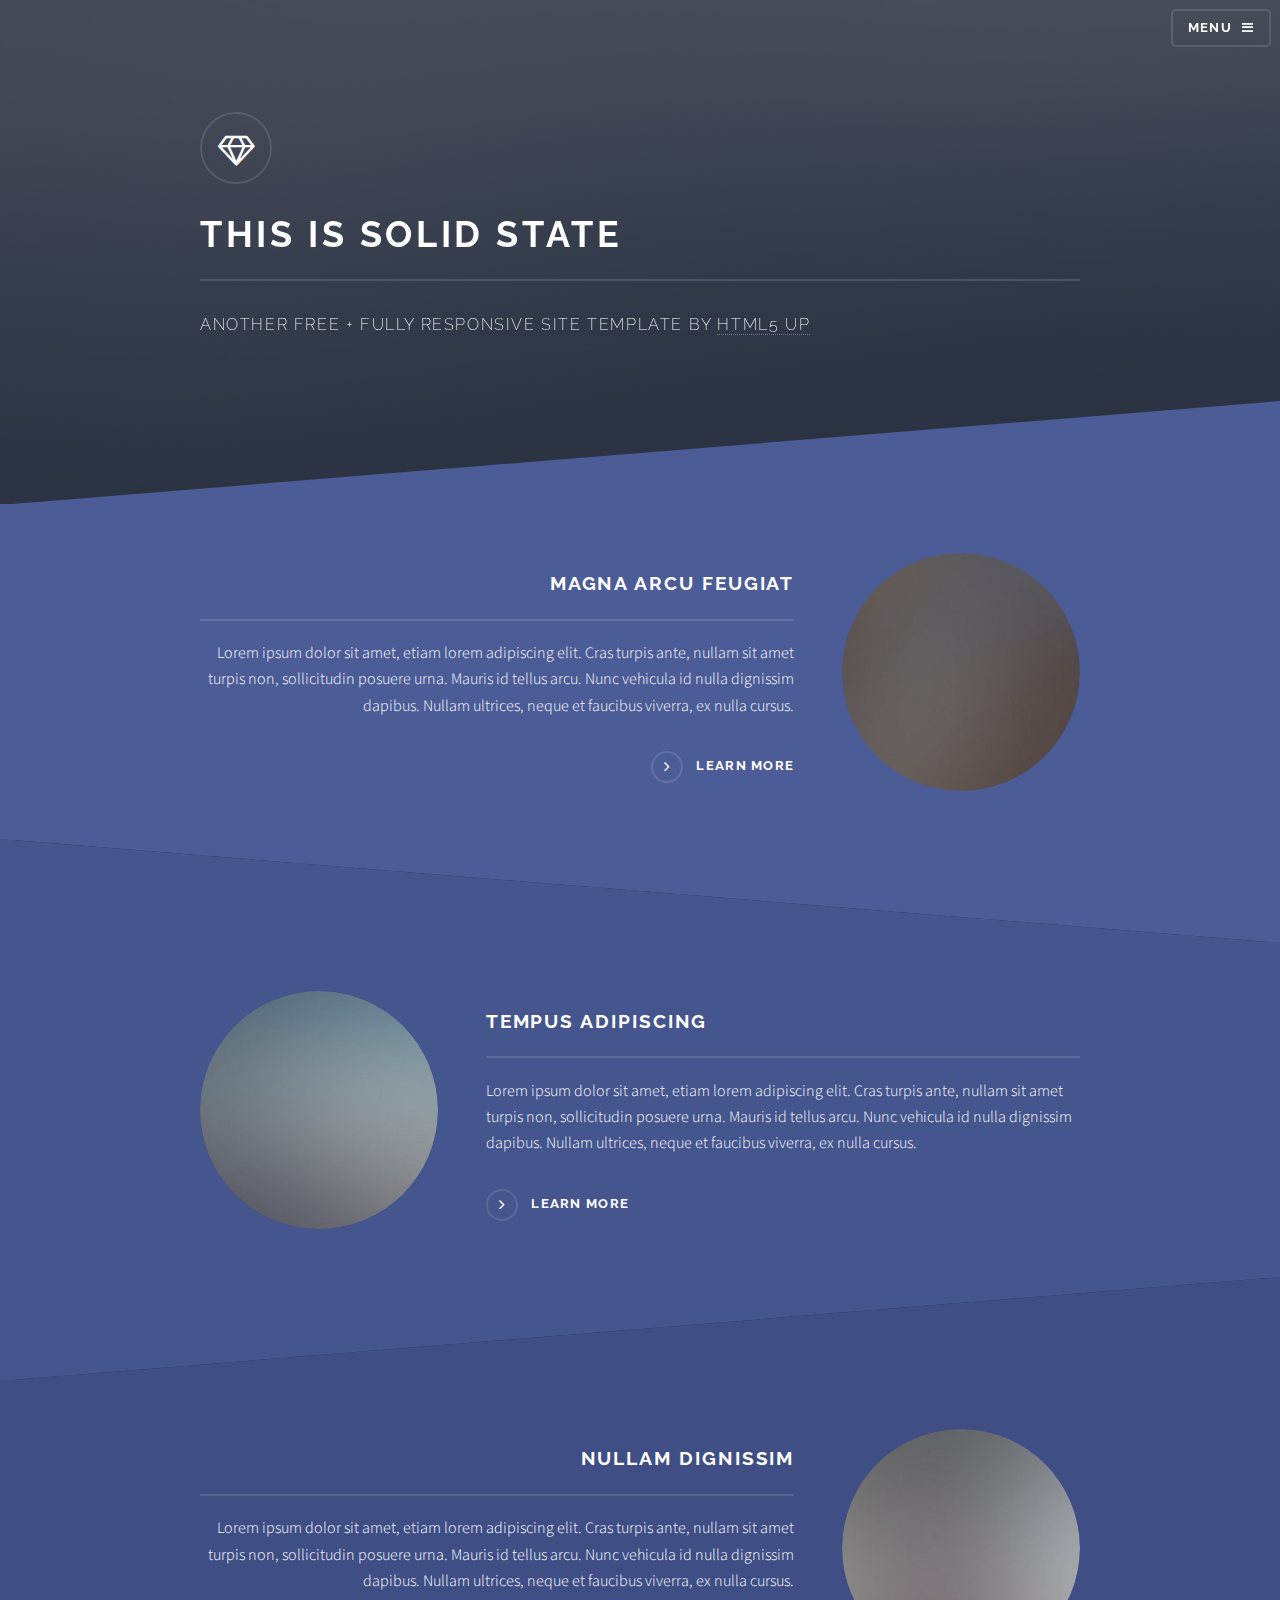
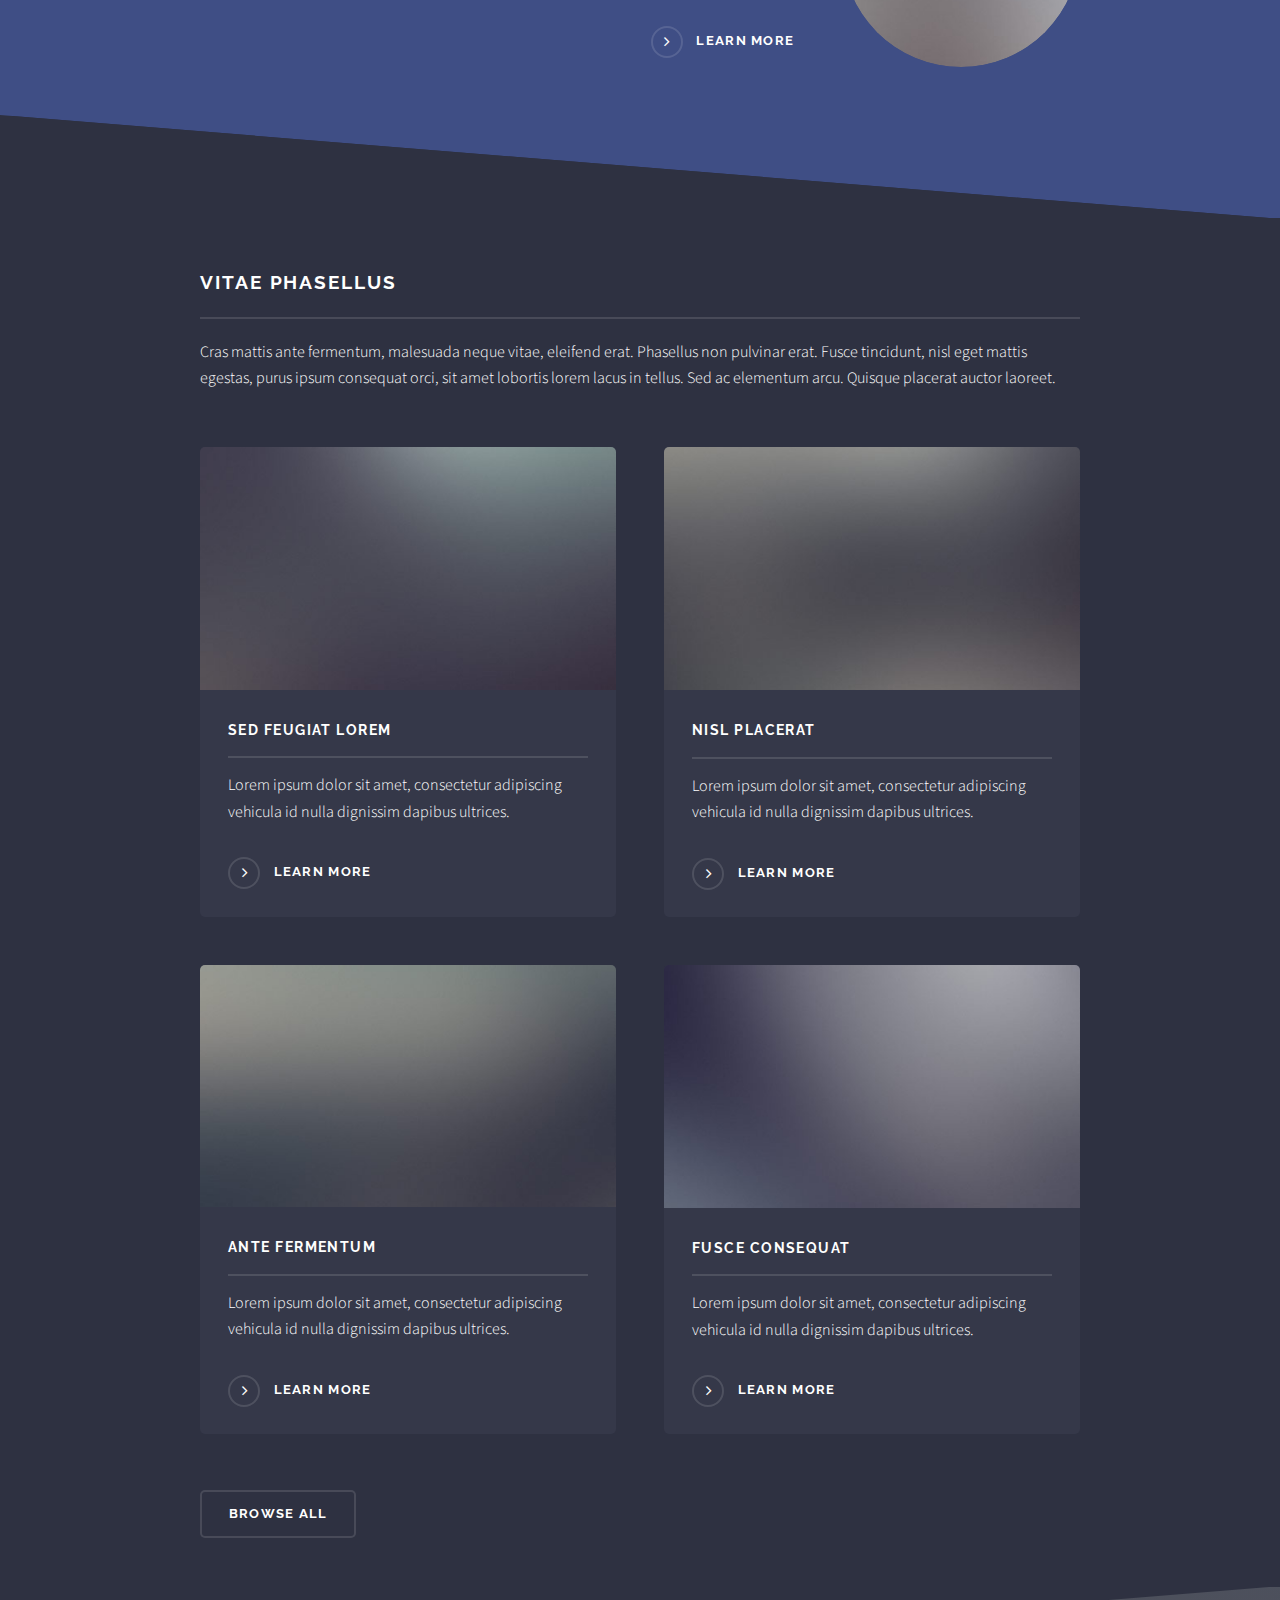
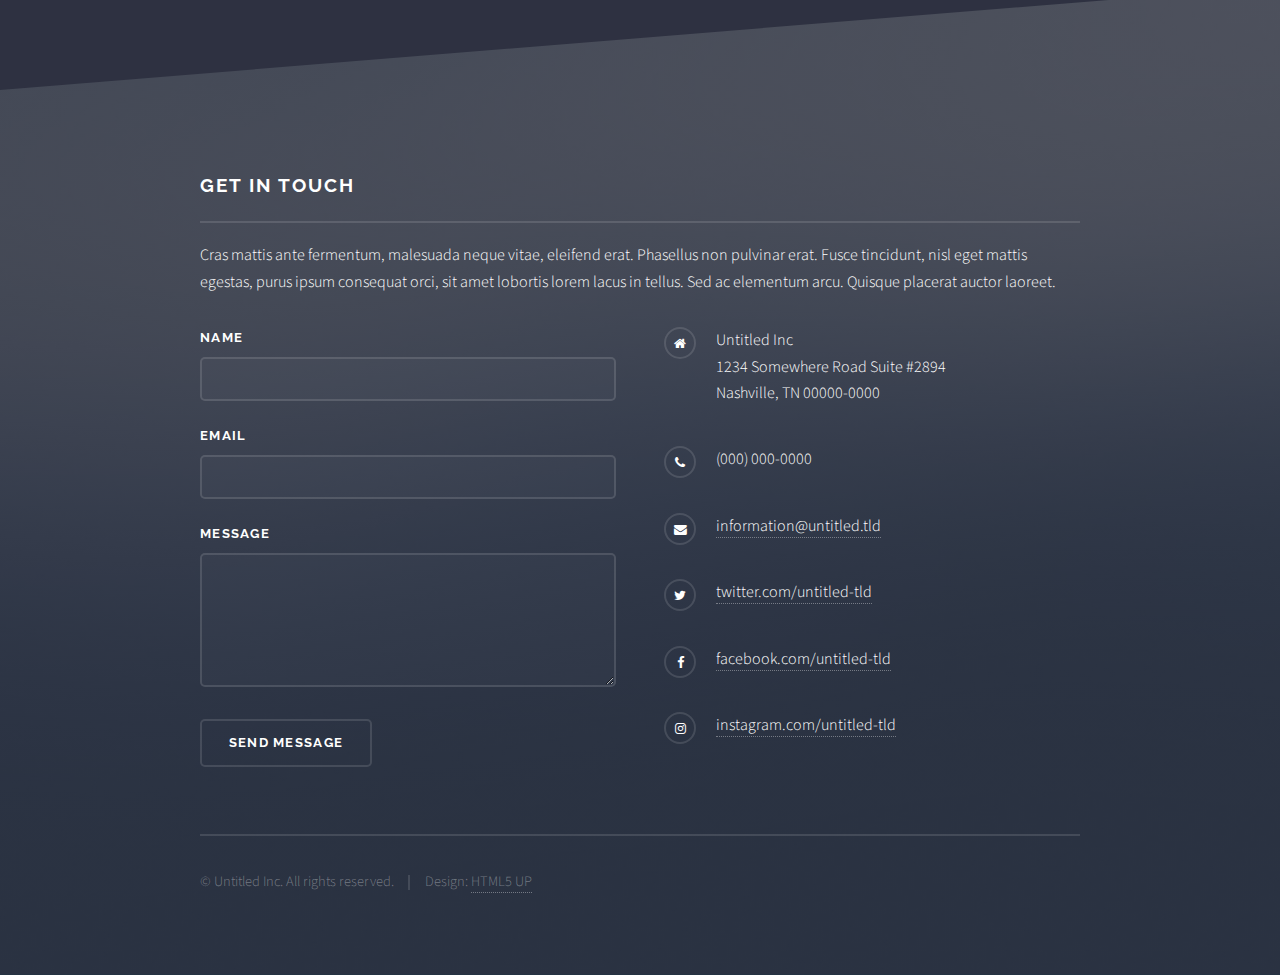
==== pages/blog/blog.html @ 95a2398a "Initial Commit" ====
<!DOCTYPE HTML>
<!--
	Solid State by HTML5 UP
	html5up.net | @ajlkn
	Free for personal and commercial use under the CCA 3.0 license (html5up.net/license)
-->
<html>
	<head>
		<title>Solid State by HTML5 UP</title>
		<meta charset="utf-8" />
		<meta name="viewport" content="width=device-width, initial-scale=1, user-scalable=no" />
		<link rel="stylesheet" href="assets/css/main.css" />
		<noscript><link rel="stylesheet" href="assets/css/noscript.css" /></noscript>
	</head>
	<body class="is-preload">

		<!-- Page Wrapper -->
			<div id="page-wrapper">

				<!-- Header -->
					<header id="header" class="alt">
						<h1><a href="index.html">Solid State</a></h1>
						<nav>
							<a href="#menu">Menu</a>
						</nav>
					</header>

				<!-- Menu -->
					<nav id="menu">
						<div class="inner">
							<h2>Menu</h2>
							<ul class="links">
								<li><a href="index.html">Home</a></li>
								<li><a href="generic.html">Generic</a></li>
								<li><a href="elements.html">Elements</a></li>
								<li><a href="#">Log In</a></li>
								<li><a href="#">Sign Up</a></li>
							</ul>
							<a href="#" class="close">Close</a>
						</div>
					</nav>

				<!-- Banner -->
					<section id="banner">
						<div class="inner">
							<div class="logo"><span class="icon fa-diamond"></span></div>
							<h2>This is Solid State</h2>
							<p>Another free + fully responsive site template by <a href="http://html5up.net">HTML5 UP</a></p>
						</div>
					</section>

				<!-- Wrapper -->
					<section id="wrapper">

						<!-- One -->
							<section id="one" class="wrapper spotlight style1">
								<div class="inner">
									<a href="#" class="image"><img src="images/pic01.jpg" alt="" /></a>
									<div class="content">
										<h2 class="major">Magna arcu feugiat</h2>
										<p>Lorem ipsum dolor sit amet, etiam lorem adipiscing elit. Cras turpis ante, nullam sit amet turpis non, sollicitudin posuere urna. Mauris id tellus arcu. Nunc vehicula id nulla dignissim dapibus. Nullam ultrices, neque et faucibus viverra, ex nulla cursus.</p>
										<a href="#" class="special">Learn more</a>
									</div>
								</div>
							</section>

						<!-- Two -->
							<section id="two" class="wrapper alt spotlight style2">
								<div class="inner">
									<a href="#" class="image"><img src="images/pic02.jpg" alt="" /></a>
									<div class="content">
										<h2 class="major">Tempus adipiscing</h2>
										<p>Lorem ipsum dolor sit amet, etiam lorem adipiscing elit. Cras turpis ante, nullam sit amet turpis non, sollicitudin posuere urna. Mauris id tellus arcu. Nunc vehicula id nulla dignissim dapibus. Nullam ultrices, neque et faucibus viverra, ex nulla cursus.</p>
										<a href="#" class="special">Learn more</a>
									</div>
								</div>
							</section>

						<!-- Three -->
							<section id="three" class="wrapper spotlight style3">
								<div class="inner">
									<a href="#" class="image"><img src="images/pic03.jpg" alt="" /></a>
									<div class="content">
										<h2 class="major">Nullam dignissim</h2>
										<p>Lorem ipsum dolor sit amet, etiam lorem adipiscing elit. Cras turpis ante, nullam sit amet turpis non, sollicitudin posuere urna. Mauris id tellus arcu. Nunc vehicula id nulla dignissim dapibus. Nullam ultrices, neque et faucibus viverra, ex nulla cursus.</p>
										<a href="#" class="special">Learn more</a>
									</div>
								</div>
							</section>

						<!-- Four -->
							<section id="four" class="wrapper alt style1">
								<div class="inner">
									<h2 class="major">Vitae phasellus</h2>
									<p>Cras mattis ante fermentum, malesuada neque vitae, eleifend erat. Phasellus non pulvinar erat. Fusce tincidunt, nisl eget mattis egestas, purus ipsum consequat orci, sit amet lobortis lorem lacus in tellus. Sed ac elementum arcu. Quisque placerat auctor laoreet.</p>
									<section class="features">
										<article>
											<a href="#" class="image"><img src="images/pic04.jpg" alt="" /></a>
											<h3 class="major">Sed feugiat lorem</h3>
											<p>Lorem ipsum dolor sit amet, consectetur adipiscing vehicula id nulla dignissim dapibus ultrices.</p>
											<a href="#" class="special">Learn more</a>
										</article>
										<article>
											<a href="#" class="image"><img src="images/pic05.jpg" alt="" /></a>
											<h3 class="major">Nisl placerat</h3>
											<p>Lorem ipsum dolor sit amet, consectetur adipiscing vehicula id nulla dignissim dapibus ultrices.</p>
											<a href="#" class="special">Learn more</a>
										</article>
										<article>
											<a href="#" class="image"><img src="images/pic06.jpg" alt="" /></a>
											<h3 class="major">Ante fermentum</h3>
											<p>Lorem ipsum dolor sit amet, consectetur adipiscing vehicula id nulla dignissim dapibus ultrices.</p>
											<a href="#" class="special">Learn more</a>
										</article>
										<article>
											<a href="#" class="image"><img src="images/pic07.jpg" alt="" /></a>
											<h3 class="major">Fusce consequat</h3>
											<p>Lorem ipsum dolor sit amet, consectetur adipiscing vehicula id nulla dignissim dapibus ultrices.</p>
											<a href="#" class="special">Learn more</a>
										</article>
									</section>
									<ul class="actions">
										<li><a href="#" class="button">Browse All</a></li>
									</ul>
								</div>
							</section>

					</section>

				<!-- Footer -->
					<section id="footer">
						<div class="inner">
							<h2 class="major">Get in touch</h2>
							<p>Cras mattis ante fermentum, malesuada neque vitae, eleifend erat. Phasellus non pulvinar erat. Fusce tincidunt, nisl eget mattis egestas, purus ipsum consequat orci, sit amet lobortis lorem lacus in tellus. Sed ac elementum arcu. Quisque placerat auctor laoreet.</p>
							<form method="post" action="#">
								<div class="fields">
									<div class="field">
										<label for="name">Name</label>
										<input type="text" name="name" id="name" />
									</div>
									<div class="field">
										<label for="email">Email</label>
										<input type="email" name="email" id="email" />
									</div>
									<div class="field">
										<label for="message">Message</label>
										<textarea name="message" id="message" rows="4"></textarea>
									</div>
								</div>
								<ul class="actions">
									<li><input type="submit" value="Send Message" /></li>
								</ul>
							</form>
							<ul class="contact">
								<li class="fa-home">
									Untitled Inc<br />
									1234 Somewhere Road Suite #2894<br />
									Nashville, TN 00000-0000
								</li>
								<li class="fa-phone">(000) 000-0000</li>
								<li class="fa-envelope"><a href="#">information@untitled.tld</a></li>
								<li class="fa-twitter"><a href="#">twitter.com/untitled-tld</a></li>
								<li class="fa-facebook"><a href="#">facebook.com/untitled-tld</a></li>
								<li class="fa-instagram"><a href="#">instagram.com/untitled-tld</a></li>
							</ul>
							<ul class="copyright">
								<li>&copy; Untitled Inc. All rights reserved.</li><li>Design: <a href="http://html5up.net">HTML5 UP</a></li>
							</ul>
						</div>
					</section>

			</div>

		<!-- Scripts -->
			<script src="assets/js/jquery.min.js"></script>
			<script src="assets/js/jquery.scrollex.min.js"></script>
			<script src="assets/js/browser.min.js"></script>
			<script src="assets/js/breakpoints.min.js"></script>
			<script src="assets/js/util.js"></script>
			<script src="assets/js/main.js"></script>

	</body>
</html>
---- pages/blog/assets/css/main.css ----
@import url(font-awesome.min.css);
@import url("https://fonts.googleapis.com/css?family=Raleway:200,700|Source+Sans+Pro:300,600,300italic,600italic");

/*
	Solid State by HTML5 UP
	html5up.net | @ajlkn
	Free for personal and commercial use under the CCA 3.0 license (html5up.net/license)
*/

html, body, div, span, applet, object,
iframe, h1, h2, h3, h4, h5, h6, p, blockquote,
pre, a, abbr, acronym, address, big, cite,
code, del, dfn, em, img, ins, kbd, q, s, samp,
small, strike, strong, sub, sup, tt, var, b,
u, i, center, dl, dt, dd, ol, ul, li, fieldset,
form, label, legend, table, caption, tbody,
tfoot, thead, tr, th, td, article, aside,
canvas, details, embed, figure, figcaption,
footer, header, hgroup, menu, nav, output, ruby,
section, summary, time, mark, audio, video {
	margin: 0;
	padding: 0;
	border: 0;
	font-size: 100%;
	font: inherit;
	vertical-align: baseline;}

article, aside, details, figcaption, figure,
footer, header, hgroup, menu, nav, section {
	display: block;}

body {
	line-height: 1;
}

ol, ul {
	list-style: none;
}

blockquote, q {
	quotes: none;
}

	blockquote:before, blockquote:after, q:before, q:after {
		content: '';
		content: none;
	}

table {
	border-collapse: collapse;
	border-spacing: 0;
}

body {
	-webkit-text-size-adjust: none;
}

mark {
	background-color: transparent;
	color: inherit;
}

input::-moz-focus-inner {
	border: 0;
	padding: 0;
}

input, select, textarea {
	-moz-appearance: none;
	-webkit-appearance: none;
	-ms-appearance: none;
	appearance: none;
}

/* Basic */

	@-ms-viewport {
		width: device-width;
	}

	body {
		-ms-overflow-style: scrollbar;
	}

	@media screen and (max-width: 480px) {

		html, body {
			min-width: 320px;
		}

	}

	html {
		box-sizing: border-box;
	}

	*, *:before, *:after {
		box-sizing: inherit;
	}

	body {
		background-color: #2e3141;
		background-image: linear-gradient(to top, rgba(46, 49, 65, 0.8), rgba(46, 49, 65, 0.8)), url("../../images/bg.jpg");
		background-size: auto, cover;
		background-attachment: fixed, fixed;
		background-position: center, center;
	}

		body.is-preload *, body.is-preload *:before, body.is-preload *:after {
			-moz-animation: none !important;
			-webkit-animation: none !important;
			-ms-animation: none !important;
			animation: none !important;
			-moz-transition: none !important;
			-webkit-transition: none !important;
			-ms-transition: none !important;
			transition: none !important;
		}

/* Type */

	body, input, select, textarea {
		color: #ffffff;
		font-family: "Source Sans Pro", Helvetica, sans-serif;
		font-size: 16.5pt;
		font-weight: 300;
		line-height: 1.65;
	}

		@media screen and (max-width: 1680px) {

			body, input, select, textarea {
				font-size: 13pt;
			}

		}

		@media screen and (max-width: 1280px) {

			body, input, select, textarea {
				font-size: 12pt;
			}

		}

		@media screen and (max-width: 980px) {

			body, input, select, textarea {
				font-size: 12pt;
			}

		}

		@media screen and (max-width: 736px) {

			body, input, select, textarea {
				font-size: 12pt;
			}

		}

		@media screen and (max-width: 480px) {

			body, input, select, textarea {
				font-size: 12pt;
			}

		}

	a {
		-moz-transition: color 0.2s ease-in-out, border-bottom-color 0.2s ease-in-out;
		-webkit-transition: color 0.2s ease-in-out, border-bottom-color 0.2s ease-in-out;
		-ms-transition: color 0.2s ease-in-out, border-bottom-color 0.2s ease-in-out;
		transition: color 0.2s ease-in-out, border-bottom-color 0.2s ease-in-out;
		border-bottom: dotted 1px rgba(255, 255, 255, 0.35);
		color: #ffffff;
		text-decoration: none;
	}

		a:hover {
			border-bottom-color: transparent;
			color: #ffffff !important;
		}

		a.special:not(.button) {
			text-decoration: none;
			border-bottom: 0;
			display: block;
			font-family: Raleway, Helvetica, sans-serif;
			font-size: 0.8em;
			font-weight: 700;
			letter-spacing: 0.1em;
			margin: 0 0 2em 0;
			text-transform: uppercase;
		}

			a.special:not(.button):before {
				-moz-osx-font-smoothing: grayscale;
				-webkit-font-smoothing: antialiased;
				font-family: FontAwesome;
				font-style: normal;
				font-weight: normal;
				text-transform: none !important;
			}

			a.special:not(.button):before {
				-moz-transition: background-color 0.2s ease-in-out;
				-webkit-transition: background-color 0.2s ease-in-out;
				-ms-transition: background-color 0.2s ease-in-out;
				transition: background-color 0.2s ease-in-out;
				border-radius: 100%;
				border: solid 2px rgba(255, 255, 255, 0.125);
				content: '\f105';
				display: inline-block;
				font-size: 1.25em;
				height: 2em;
				line-height: 1.65em;
				margin-right: 0.85em;
				text-align: center;
				text-indent: 0.15em;
				vertical-align: middle;
				width: 2em;
			}

			a.special:not(.button):hover:before {
				background-color: rgba(255, 255, 255, 0.025);
			}

			a.special:not(.button):active:before {
				background-color: rgba(255, 255, 255, 0.075);
			}

	strong, b {
		color: #ffffff;
		font-weight: 600;
	}

	em, i {
		font-style: italic;
	}

	p {
		margin: 0 0 2em 0;
	}

	h1, h2, h3, h4, h5, h6 {
		color: #ffffff;
		font-family: Raleway, Helvetica, sans-serif;
		font-weight: 700;
		letter-spacing: 0.1em;
		margin: 0 0 1em 0;
		text-transform: uppercase;
	}

		h1 a, h2 a, h3 a, h4 a, h5 a, h6 a {
			color: inherit;
			text-decoration: none;
			border-bottom: 0;
		}

		h1 span, h2 span, h3 span, h4 span, h5 span, h6 span {
			font-weight: 200;
		}

		h1.major, h2.major, h3.major, h4.major, h5.major, h6.major {
			padding-bottom: 1em;
			border-bottom: solid 2px rgba(255, 255, 255, 0.125);
		}

	h2 {
		font-size: 1.2em;
	}

	h3 {
		font-size: 0.9em;
	}

	h4 {
		font-size: 0.7em;
	}

	h5 {
		font-size: 0.7em;
	}

	h6 {
		font-size: 0.7em;
	}

	@media screen and (max-width: 736px) {

		h2 {
			font-size: 1em;
		}

		h3 {
			font-size: 0.8em;
		}

	}

	sub {
		font-size: 0.8em;
		position: relative;
		top: 0.5em;
	}

	sup {
		font-size: 0.8em;
		position: relative;
		top: -0.5em;
	}

	blockquote {
		border-left: solid 4px rgba(255, 255, 255, 0.125);
		font-style: italic;
		margin: 0 0 2em 0;
		padding: 0.5em 0 0.5em 2em;
	}

	code {
		background: rgba(255, 255, 255, 0.025);
		border-radius: 5px;
		border: solid 2px rgba(255, 255, 255, 0.125);
		font-family: "Courier New", monospace;
		font-size: 0.9em;
		margin: 0 0.25em;
		padding: 0.25em 0.65em;
	}

	pre {
		-webkit-overflow-scrolling: touch;
		font-family: "Courier New", monospace;
		font-size: 0.9em;
		margin: 0 0 2em 0;
	}

		pre code {
			display: block;
			line-height: 1.75em;
			padding: 1em 1.5em;
			overflow-x: auto;
		}

	hr {
		border: 0;
		border-bottom: solid 2px rgba(255, 255, 255, 0.125);
		margin: 2.5em 0;
	}

		hr.major {
			margin: 4em 0;
		}

	.align-left {
		text-align: left;
	}

	.align-center {
		text-align: center;
	}

	.align-right {
		text-align: right;
	}

/* Row */

	.row {
		display: flex;
		flex-wrap: wrap;
		box-sizing: border-box;
		align-items: stretch;
	}

		.row > * {
			box-sizing: border-box;
		}

		.row.gtr-uniform > * > :last-child {
			margin-bottom: 0;
		}

		.row.aln-left {
			justify-content: flex-start;
		}

		.row.aln-center {
			justify-content: center;
		}

		.row.aln-right {
			justify-content: flex-end;
		}

		.row.aln-top {
			align-items: flex-start;
		}

		.row.aln-middle {
			align-items: center;
		}

		.row.aln-bottom {
			align-items: flex-end;
		}

		.row > .imp {
			order: -1;
		}

		.row > .col-1 {
			width: 8.3333333333%;
		}

		.row > .off-1 {
			margin-left: 8.3333333333%;
		}

		.row > .col-2 {
			width: 16.6666666667%;
		}

		.row > .off-2 {
			margin-left: 16.6666666667%;
		}

		.row > .col-3 {
			width: 25%;
		}

		.row > .off-3 {
			margin-left: 25%;
		}

		.row > .col-4 {
			width: 33.3333333333%;
		}

		.row > .off-4 {
			margin-left: 33.3333333333%;
		}

		.row > .col-5 {
			width: 41.6666666667%;
		}

		.row > .off-5 {
			margin-left: 41.6666666667%;
		}

		.row > .col-6 {
			width: 50%;
		}

		.row > .off-6 {
			margin-left: 50%;
		}

		.row > .col-7 {
			width: 58.3333333333%;
		}

		.row > .off-7 {
			margin-left: 58.3333333333%;
		}

		.row > .col-8 {
			width: 66.6666666667%;
		}

		.row > .off-8 {
			margin-left: 66.6666666667%;
		}

		.row > .col-9 {
			width: 75%;
		}

		.row > .off-9 {
			margin-left: 75%;
		}

		.row > .col-10 {
			width: 83.3333333333%;
		}

		.row > .off-10 {
			margin-left: 83.3333333333%;
		}

		.row > .col-11 {
			width: 91.6666666667%;
		}

		.row > .off-11 {
			margin-left: 91.6666666667%;
		}

		.row > .col-12 {
			width: 100%;
		}

		.row > .off-12 {
			margin-left: 100%;
		}

		.row.gtr-0 {
			margin-top: 0;
			margin-left: 0em;
		}

			.row.gtr-0 > * {
				padding: 0 0 0 0em;
			}

			.row.gtr-0.gtr-uniform {
				margin-top: 0em;
			}

				.row.gtr-0.gtr-uniform > * {
					padding-top: 0em;
				}

		.row.gtr-25 {
			margin-top: 0;
			margin-left: -0.4375em;
		}

			.row.gtr-25 > * {
				padding: 0 0 0 0.4375em;
			}

			.row.gtr-25.gtr-uniform {
				margin-top: -0.4375em;
			}

				.row.gtr-25.gtr-uniform > * {
					padding-top: 0.4375em;
				}

		.row.gtr-50 {
			margin-top: 0;
			margin-left: -0.875em;
		}

			.row.gtr-50 > * {
				padding: 0 0 0 0.875em;
			}

			.row.gtr-50.gtr-uniform {
				margin-top: -0.875em;
			}

				.row.gtr-50.gtr-uniform > * {
					padding-top: 0.875em;
				}

		.row {
			margin-top: 0;
			margin-left: -1.75em;
		}

			.row > * {
				padding: 0 0 0 1.75em;
			}

			.row.gtr-uniform {
				margin-top: -1.75em;
			}

				.row.gtr-uniform > * {
					padding-top: 1.75em;
				}

		.row.gtr-150 {
			margin-top: 0;
			margin-left: -2.625em;
		}

			.row.gtr-150 > * {
				padding: 0 0 0 2.625em;
			}

			.row.gtr-150.gtr-uniform {
				margin-top: -2.625em;
			}

				.row.gtr-150.gtr-uniform > * {
					padding-top: 2.625em;
				}

		.row.gtr-200 {
			margin-top: 0;
			margin-left: -3.5em;
		}

			.row.gtr-200 > * {
				padding: 0 0 0 3.5em;
			}

			.row.gtr-200.gtr-uniform {
				margin-top: -3.5em;
			}

				.row.gtr-200.gtr-uniform > * {
					padding-top: 3.5em;
				}

		@media screen and (max-width: 1680px) {

			.row {
				display: flex;
				flex-wrap: wrap;
				box-sizing: border-box;
				align-items: stretch;
			}

				.row > * {
					box-sizing: border-box;
				}

				.row.gtr-uniform > * > :last-child {
					margin-bottom: 0;
				}

				.row.aln-left {
					justify-content: flex-start;
				}

				.row.aln-center {
					justify-content: center;
				}

				.row.aln-right {
					justify-content: flex-end;
				}

				.row.aln-top {
					align-items: flex-start;
				}

				.row.aln-middle {
					align-items: center;
				}

				.row.aln-bottom {
					align-items: flex-end;
				}

				.row > .imp-xlarge {
					order: -1;
				}

				.row > .col-1-xlarge {
					width: 8.3333333333%;
				}

				.row > .off-1-xlarge {
					margin-left: 8.3333333333%;
				}

				.row > .col-2-xlarge {
					width: 16.6666666667%;
				}

				.row > .off-2-xlarge {
					margin-left: 16.6666666667%;
				}

				.row > .col-3-xlarge {
					width: 25%;
				}

				.row > .off-3-xlarge {
					margin-left: 25%;
				}

				.row > .col-4-xlarge {
					width: 33.3333333333%;
				}

				.row > .off-4-xlarge {
					margin-left: 33.3333333333%;
				}

				.row > .col-5-xlarge {
					width: 41.6666666667%;
				}

				.row > .off-5-xlarge {
					margin-left: 41.6666666667%;
				}

				.row > .col-6-xlarge {
					width: 50%;
				}

				.row > .off-6-xlarge {
					margin-left: 50%;
				}

				.row > .col-7-xlarge {
					width: 58.3333333333%;
				}

				.row > .off-7-xlarge {
					margin-left: 58.3333333333%;
				}

				.row > .col-8-xlarge {
					width: 66.6666666667%;
				}

				.row > .off-8-xlarge {
					margin-left: 66.6666666667%;
				}

				.row > .col-9-xlarge {
					width: 75%;
				}

				.row > .off-9-xlarge {
					margin-left: 75%;
				}

				.row > .col-10-xlarge {
					width: 83.3333333333%;
				}

				.row > .off-10-xlarge {
					margin-left: 83.3333333333%;
				}

				.row > .col-11-xlarge {
					width: 91.6666666667%;
				}

				.row > .off-11-xlarge {
					margin-left: 91.6666666667%;
				}

				.row > .col-12-xlarge {
					width: 100%;
				}

				.row > .off-12-xlarge {
					margin-left: 100%;
				}

				.row.gtr-0 {
					margin-top: 0;
					margin-left: 0em;
				}

					.row.gtr-0 > * {
						padding: 0 0 0 0em;
					}

					.row.gtr-0.gtr-uniform {
						margin-top: 0em;
					}

						.row.gtr-0.gtr-uniform > * {
							padding-top: 0em;
						}

				.row.gtr-25 {
					margin-top: 0;
					margin-left: -0.4375em;
				}

					.row.gtr-25 > * {
						padding: 0 0 0 0.4375em;
					}

					.row.gtr-25.gtr-uniform {
						margin-top: -0.4375em;
					}

						.row.gtr-25.gtr-uniform > * {
							padding-top: 0.4375em;
						}

				.row.gtr-50 {
					margin-top: 0;
					margin-left: -0.875em;
				}

					.row.gtr-50 > * {
						padding: 0 0 0 0.875em;
					}

					.row.gtr-50.gtr-uniform {
						margin-top: -0.875em;
					}

						.row.gtr-50.gtr-uniform > * {
							padding-top: 0.875em;
						}

				.row {
					margin-top: 0;
					margin-left: -1.75em;
				}

					.row > * {
						padding: 0 0 0 1.75em;
					}

					.row.gtr-uniform {
						margin-top: -1.75em;
					}

						.row.gtr-uniform > * {
							padding-top: 1.75em;
						}

				.row.gtr-150 {
					margin-top: 0;
					margin-left: -2.625em;
				}

					.row.gtr-150 > * {
						padding: 0 0 0 2.625em;
					}

					.row.gtr-150.gtr-uniform {
						margin-top: -2.625em;
					}

						.row.gtr-150.gtr-uniform > * {
							padding-top: 2.625em;
						}

				.row.gtr-200 {
					margin-top: 0;
					margin-left: -3.5em;
				}

					.row.gtr-200 > * {
						padding: 0 0 0 3.5em;
					}

					.row.gtr-200.gtr-uniform {
						margin-top: -3.5em;
					}

						.row.gtr-200.gtr-uniform > * {
							padding-top: 3.5em;
						}

		}

		@media screen and (max-width: 1280px) {

			.row {
				display: flex;
				flex-wrap: wrap;
				box-sizing: border-box;
				align-items: stretch;
			}

				.row > * {
					box-sizing: border-box;
				}

				.row.gtr-uniform > * > :last-child {
					margin-bottom: 0;
				}

				.row.aln-left {
					justify-content: flex-start;
				}

				.row.aln-center {
					justify-content: center;
				}

				.row.aln-right {
					justify-content: flex-end;
				}

				.row.aln-top {
					align-items: flex-start;
				}

				.row.aln-middle {
					align-items: center;
				}

				.row.aln-bottom {
					align-items: flex-end;
				}

				.row > .imp-large {
					order: -1;
				}

				.row > .col-1-large {
					width: 8.3333333333%;
				}

				.row > .off-1-large {
					margin-left: 8.3333333333%;
				}

				.row > .col-2-large {
					width: 16.6666666667%;
				}

				.row > .off-2-large {
					margin-left: 16.6666666667%;
				}

				.row > .col-3-large {
					width: 25%;
				}

				.row > .off-3-large {
					margin-left: 25%;
				}

				.row > .col-4-large {
					width: 33.3333333333%;
				}

				.row > .off-4-large {
					margin-left: 33.3333333333%;
				}

				.row > .col-5-large {
					width: 41.6666666667%;
				}

				.row > .off-5-large {
					margin-left: 41.6666666667%;
				}

				.row > .col-6-large {
					width: 50%;
				}

				.row > .off-6-large {
					margin-left: 50%;
				}

				.row > .col-7-large {
					width: 58.3333333333%;
				}

				.row > .off-7-large {
					margin-left: 58.3333333333%;
				}

				.row > .col-8-large {
					width: 66.6666666667%;
				}

				.row > .off-8-large {
					margin-left: 66.6666666667%;
				}

				.row > .col-9-large {
					width: 75%;
				}

				.row > .off-9-large {
					margin-left: 75%;
				}

				.row > .col-10-large {
					width: 83.3333333333%;
				}

				.row > .off-10-large {
					margin-left: 83.3333333333%;
				}

				.row > .col-11-large {
					width: 91.6666666667%;
				}

				.row > .off-11-large {
					margin-left: 91.6666666667%;
				}

				.row > .col-12-large {
					width: 100%;
				}

				.row > .off-12-large {
					margin-left: 100%;
				}

				.row.gtr-0 {
					margin-top: 0;
					margin-left: 0em;
				}

					.row.gtr-0 > * {
						padding: 0 0 0 0em;
					}

					.row.gtr-0.gtr-uniform {
						margin-top: 0em;
					}

						.row.gtr-0.gtr-uniform > * {
							padding-top: 0em;
						}

				.row.gtr-25 {
					margin-top: 0;
					margin-left: -0.4375em;
				}

					.row.gtr-25 > * {
						padding: 0 0 0 0.4375em;
					}

					.row.gtr-25.gtr-uniform {
						margin-top: -0.4375em;
					}

						.row.gtr-25.gtr-uniform > * {
							padding-top: 0.4375em;
						}

				.row.gtr-50 {
					margin-top: 0;
					margin-left: -0.875em;
				}

					.row.gtr-50 > * {
						padding: 0 0 0 0.875em;
					}

					.row.gtr-50.gtr-uniform {
						margin-top: -0.875em;
					}

						.row.gtr-50.gtr-uniform > * {
							padding-top: 0.875em;
						}

				.row {
					margin-top: 0;
					margin-left: -1.75em;
				}

					.row > * {
						padding: 0 0 0 1.75em;
					}

					.row.gtr-uniform {
						margin-top: -1.75em;
					}

						.row.gtr-uniform > * {
							padding-top: 1.75em;
						}

				.row.gtr-150 {
					margin-top: 0;
					margin-left: -2.625em;
				}

					.row.gtr-150 > * {
						padding: 0 0 0 2.625em;
					}

					.row.gtr-150.gtr-uniform {
						margin-top: -2.625em;
					}

						.row.gtr-150.gtr-uniform > * {
							padding-top: 2.625em;
						}

				.row.gtr-200 {
					margin-top: 0;
					margin-left: -3.5em;
				}

					.row.gtr-200 > * {
						padding: 0 0 0 3.5em;
					}

					.row.gtr-200.gtr-uniform {
						margin-top: -3.5em;
					}

						.row.gtr-200.gtr-uniform > * {
							padding-top: 3.5em;
						}

		}

		@media screen and (max-width: 980px) {

			.row {
				display: flex;
				flex-wrap: wrap;
				box-sizing: border-box;
				align-items: stretch;
			}

				.row > * {
					box-sizing: border-box;
				}

				.row.gtr-uniform > * > :last-child {
					margin-bottom: 0;
				}

				.row.aln-left {
					justify-content: flex-start;
				}

				.row.aln-center {
					justify-content: center;
				}

				.row.aln-right {
					justify-content: flex-end;
				}

				.row.aln-top {
					align-items: flex-start;
				}

				.row.aln-middle {
					align-items: center;
				}

				.row.aln-bottom {
					align-items: flex-end;
				}

				.row > .imp-medium {
					order: -1;
				}

				.row > .col-1-medium {
					width: 8.3333333333%;
				}

				.row > .off-1-medium {
					margin-left: 8.3333333333%;
				}

				.row > .col-2-medium {
					width: 16.6666666667%;
				}

				.row > .off-2-medium {
					margin-left: 16.6666666667%;
				}

				.row > .col-3-medium {
					width: 25%;
				}

				.row > .off-3-medium {
					margin-left: 25%;
				}

				.row > .col-4-medium {
					width: 33.3333333333%;
				}

				.row > .off-4-medium {
					margin-left: 33.3333333333%;
				}

				.row > .col-5-medium {
					width: 41.6666666667%;
				}

				.row > .off-5-medium {
					margin-left: 41.6666666667%;
				}

				.row > .col-6-medium {
					width: 50%;
				}

				.row > .off-6-medium {
					margin-left: 50%;
				}

				.row > .col-7-medium {
					width: 58.3333333333%;
				}

				.row > .off-7-medium {
					margin-left: 58.3333333333%;
				}

				.row > .col-8-medium {
					width: 66.6666666667%;
				}

				.row > .off-8-medium {
					margin-left: 66.6666666667%;
				}

				.row > .col-9-medium {
					width: 75%;
				}

				.row > .off-9-medium {
					margin-left: 75%;
				}

				.row > .col-10-medium {
					width: 83.3333333333%;
				}

				.row > .off-10-medium {
					margin-left: 83.3333333333%;
				}

				.row > .col-11-medium {
					width: 91.6666666667%;
				}

				.row > .off-11-medium {
					margin-left: 91.6666666667%;
				}

				.row > .col-12-medium {
					width: 100%;
				}

				.row > .off-12-medium {
					margin-left: 100%;
				}

				.row.gtr-0 {
					margin-top: 0;
					margin-left: 0em;
				}

					.row.gtr-0 > * {
						padding: 0 0 0 0em;
					}

					.row.gtr-0.gtr-uniform {
						margin-top: 0em;
					}

						.row.gtr-0.gtr-uniform > * {
							padding-top: 0em;
						}

				.row.gtr-25 {
					margin-top: 0;
					margin-left: -0.4375em;
				}

					.row.gtr-25 > * {
						padding: 0 0 0 0.4375em;
					}

					.row.gtr-25.gtr-uniform {
						margin-top: -0.4375em;
					}

						.row.gtr-25.gtr-uniform > * {
							padding-top: 0.4375em;
						}

				.row.gtr-50 {
					margin-top: 0;
					margin-left: -0.875em;
				}

					.row.gtr-50 > * {
						padding: 0 0 0 0.875em;
					}

					.row.gtr-50.gtr-uniform {
						margin-top: -0.875em;
					}

						.row.gtr-50.gtr-uniform > * {
							padding-top: 0.875em;
						}

				.row {
					margin-top: 0;
					margin-left: -1.75em;
				}

					.row > * {
						padding: 0 0 0 1.75em;
					}

					.row.gtr-uniform {
						margin-top: -1.75em;
					}

						.row.gtr-uniform > * {
							padding-top: 1.75em;
						}

				.row.gtr-150 {
					margin-top: 0;
					margin-left: -2.625em;
				}

					.row.gtr-150 > * {
						padding: 0 0 0 2.625em;
					}

					.row.gtr-150.gtr-uniform {
						margin-top: -2.625em;
					}

						.row.gtr-150.gtr-uniform > * {
							padding-top: 2.625em;
						}

				.row.gtr-200 {
					margin-top: 0;
					margin-left: -3.5em;
				}

					.row.gtr-200 > * {
						padding: 0 0 0 3.5em;
					}

					.row.gtr-200.gtr-uniform {
						margin-top: -3.5em;
					}

						.row.gtr-200.gtr-uniform > * {
							padding-top: 3.5em;
						}

		}

		@media screen and (max-width: 736px) {

			.row {
				display: flex;
				flex-wrap: wrap;
				box-sizing: border-box;
				align-items: stretch;
			}

				.row > * {
					box-sizing: border-box;
				}

				.row.gtr-uniform > * > :last-child {
					margin-bottom: 0;
				}

				.row.aln-left {
					justify-content: flex-start;
				}

				.row.aln-center {
					justify-content: center;
				}

				.row.aln-right {
					justify-content: flex-end;
				}

				.row.aln-top {
					align-items: flex-start;
				}

				.row.aln-middle {
					align-items: center;
				}

				.row.aln-bottom {
					align-items: flex-end;
				}

				.row > .imp-small {
					order: -1;
				}

				.row > .col-1-small {
					width: 8.3333333333%;
				}

				.row > .off-1-small {
					margin-left: 8.3333333333%;
				}

				.row > .col-2-small {
					width: 16.6666666667%;
				}

				.row > .off-2-small {
					margin-left: 16.6666666667%;
				}

				.row > .col-3-small {
					width: 25%;
				}

				.row > .off-3-small {
					margin-left: 25%;
				}

				.row > .col-4-small {
					width: 33.3333333333%;
				}

				.row > .off-4-small {
					margin-left: 33.3333333333%;
				}

				.row > .col-5-small {
					width: 41.6666666667%;
				}

				.row > .off-5-small {
					margin-left: 41.6666666667%;
				}

				.row > .col-6-small {
					width: 50%;
				}

				.row > .off-6-small {
					margin-left: 50%;
				}

				.row > .col-7-small {
					width: 58.3333333333%;
				}

				.row > .off-7-small {
					margin-left: 58.3333333333%;
				}

				.row > .col-8-small {
					width: 66.6666666667%;
				}

				.row > .off-8-small {
					margin-left: 66.6666666667%;
				}

				.row > .col-9-small {
					width: 75%;
				}

				.row > .off-9-small {
					margin-left: 75%;
				}

				.row > .col-10-small {
					width: 83.3333333333%;
				}

				.row > .off-10-small {
					margin-left: 83.3333333333%;
				}

				.row > .col-11-small {
					width: 91.6666666667%;
				}

				.row > .off-11-small {
					margin-left: 91.6666666667%;
				}

				.row > .col-12-small {
					width: 100%;
				}

				.row > .off-12-small {
					margin-left: 100%;
				}

				.row.gtr-0 {
					margin-top: 0;
					margin-left: 0em;
				}

					.row.gtr-0 > * {
						padding: 0 0 0 0em;
					}

					.row.gtr-0.gtr-uniform {
						margin-top: 0em;
					}

						.row.gtr-0.gtr-uniform > * {
							padding-top: 0em;
						}

				.row.gtr-25 {
					margin-top: 0;
					margin-left: -0.3125em;
				}

					.row.gtr-25 > * {
						padding: 0 0 0 0.3125em;
					}

					.row.gtr-25.gtr-uniform {
						margin-top: -0.3125em;
					}

						.row.gtr-25.gtr-uniform > * {
							padding-top: 0.3125em;
						}

				.row.gtr-50 {
					margin-top: 0;
					margin-left: -0.625em;
				}

					.row.gtr-50 > * {
						padding: 0 0 0 0.625em;
					}

					.row.gtr-50.gtr-uniform {
						margin-top: -0.625em;
					}

						.row.gtr-50.gtr-uniform > * {
							padding-top: 0.625em;
						}

				.row {
					margin-top: 0;
					margin-left: -1.25em;
				}

					.row > * {
						padding: 0 0 0 1.25em;
					}

					.row.gtr-uniform {
						margin-top: -1.25em;
					}

						.row.gtr-uniform > * {
							padding-top: 1.25em;
						}

				.row.gtr-150 {
					margin-top: 0;
					margin-left: -1.875em;
				}

					.row.gtr-150 > * {
						padding: 0 0 0 1.875em;
					}

					.row.gtr-150.gtr-uniform {
						margin-top: -1.875em;
					}

						.row.gtr-150.gtr-uniform > * {
							padding-top: 1.875em;
						}

				.row.gtr-200 {
					margin-top: 0;
					margin-left: -2.5em;
				}

					.row.gtr-200 > * {
						padding: 0 0 0 2.5em;
					}

					.row.gtr-200.gtr-uniform {
						margin-top: -2.5em;
					}

						.row.gtr-200.gtr-uniform > * {
							padding-top: 2.5em;
						}

		}

		@media screen and (max-width: 480px) {

			.row {
				display: flex;
				flex-wrap: wrap;
				box-sizing: border-box;
				align-items: stretch;
			}

				.row > * {
					box-sizing: border-box;
				}

				.row.gtr-uniform > * > :last-child {
					margin-bottom: 0;
				}

				.row.aln-left {
					justify-content: flex-start;
				}

				.row.aln-center {
					justify-content: center;
				}

				.row.aln-right {
					justify-content: flex-end;
				}

				.row.aln-top {
					align-items: flex-start;
				}

				.row.aln-middle {
					align-items: center;
				}

				.row.aln-bottom {
					align-items: flex-end;
				}

				.row > .imp-xsmall {
					order: -1;
				}

				.row > .col-1-xsmall {
					width: 8.3333333333%;
				}

				.row > .off-1-xsmall {
					margin-left: 8.3333333333%;
				}

				.row > .col-2-xsmall {
					width: 16.6666666667%;
				}

				.row > .off-2-xsmall {
					margin-left: 16.6666666667%;
				}

				.row > .col-3-xsmall {
					width: 25%;
				}

				.row > .off-3-xsmall {
					margin-left: 25%;
				}

				.row > .col-4-xsmall {
					width: 33.3333333333%;
				}

				.row > .off-4-xsmall {
					margin-left: 33.3333333333%;
				}

				.row > .col-5-xsmall {
					width: 41.6666666667%;
				}

				.row > .off-5-xsmall {
					margin-left: 41.6666666667%;
				}

				.row > .col-6-xsmall {
					width: 50%;
				}

				.row > .off-6-xsmall {
					margin-left: 50%;
				}

				.row > .col-7-xsmall {
					width: 58.3333333333%;
				}

				.row > .off-7-xsmall {
					margin-left: 58.3333333333%;
				}

				.row > .col-8-xsmall {
					width: 66.6666666667%;
				}

				.row > .off-8-xsmall {
					margin-left: 66.6666666667%;
				}

				.row > .col-9-xsmall {
					width: 75%;
				}

				.row > .off-9-xsmall {
					margin-left: 75%;
				}

				.row > .col-10-xsmall {
					width: 83.3333333333%;
				}

				.row > .off-10-xsmall {
					margin-left: 83.3333333333%;
				}

				.row > .col-11-xsmall {
					width: 91.6666666667%;
				}

				.row > .off-11-xsmall {
					margin-left: 91.6666666667%;
				}

				.row > .col-12-xsmall {
					width: 100%;
				}

				.row > .off-12-xsmall {
					margin-left: 100%;
				}

				.row.gtr-0 {
					margin-top: 0;
					margin-left: 0em;
				}

					.row.gtr-0 > * {
						padding: 0 0 0 0em;
					}

					.row.gtr-0.gtr-uniform {
						margin-top: 0em;
					}

						.row.gtr-0.gtr-uniform > * {
							padding-top: 0em;
						}

				.row.gtr-25 {
					margin-top: 0;
					margin-left: -0.3125em;
				}

					.row.gtr-25 > * {
						padding: 0 0 0 0.3125em;
					}

					.row.gtr-25.gtr-uniform {
						margin-top: -0.3125em;
					}

						.row.gtr-25.gtr-uniform > * {
							padding-top: 0.3125em;
						}

				.row.gtr-50 {
					margin-top: 0;
					margin-left: -0.625em;
				}

					.row.gtr-50 > * {
						padding: 0 0 0 0.625em;
					}

					.row.gtr-50.gtr-uniform {
						margin-top: -0.625em;
					}

						.row.gtr-50.gtr-uniform > * {
							padding-top: 0.625em;
						}

				.row {
					margin-top: 0;
					margin-left: -1.25em;
				}

					.row > * {
						padding: 0 0 0 1.25em;
					}

					.row.gtr-uniform {
						margin-top: -1.25em;
					}

						.row.gtr-uniform > * {
							padding-top: 1.25em;
						}

				.row.gtr-150 {
					margin-top: 0;
					margin-left: -1.875em;
				}

					.row.gtr-150 > * {
						padding: 0 0 0 1.875em;
					}

					.row.gtr-150.gtr-uniform {
						margin-top: -1.875em;
					}

						.row.gtr-150.gtr-uniform > * {
							padding-top: 1.875em;
						}

				.row.gtr-200 {
					margin-top: 0;
					margin-left: -2.5em;
				}

					.row.gtr-200 > * {
						padding: 0 0 0 2.5em;
					}

					.row.gtr-200.gtr-uniform {
						margin-top: -2.5em;
					}

						.row.gtr-200.gtr-uniform > * {
							padding-top: 2.5em;
						}

		}

		@media screen and (max-width: 360px) {

			.row {
				display: flex;
				flex-wrap: wrap;
				box-sizing: border-box;
				align-items: stretch;
			}

				.row > * {
					box-sizing: border-box;
				}

				.row.gtr-uniform > * > :last-child {
					margin-bottom: 0;
				}

				.row.aln-left {
					justify-content: flex-start;
				}

				.row.aln-center {
					justify-content: center;
				}

				.row.aln-right {
					justify-content: flex-end;
				}

				.row.aln-top {
					align-items: flex-start;
				}

				.row.aln-middle {
					align-items: center;
				}

				.row.aln-bottom {
					align-items: flex-end;
				}

				.row > .imp-xxsmall {
					order: -1;
				}

				.row > .col-1-xxsmall {
					width: 8.3333333333%;
				}

				.row > .off-1-xxsmall {
					margin-left: 8.3333333333%;
				}

				.row > .col-2-xxsmall {
					width: 16.6666666667%;
				}

				.row > .off-2-xxsmall {
					margin-left: 16.6666666667%;
				}

				.row > .col-3-xxsmall {
					width: 25%;
				}

				.row > .off-3-xxsmall {
					margin-left: 25%;
				}

				.row > .col-4-xxsmall {
					width: 33.3333333333%;
				}

				.row > .off-4-xxsmall {
					margin-left: 33.3333333333%;
				}

				.row > .col-5-xxsmall {
					width: 41.6666666667%;
				}

				.row > .off-5-xxsmall {
					margin-left: 41.6666666667%;
				}

				.row > .col-6-xxsmall {
					width: 50%;
				}

				.row > .off-6-xxsmall {
					margin-left: 50%;
				}

				.row > .col-7-xxsmall {
					width: 58.3333333333%;
				}

				.row > .off-7-xxsmall {
					margin-left: 58.3333333333%;
				}

				.row > .col-8-xxsmall {
					width: 66.6666666667%;
				}

				.row > .off-8-xxsmall {
					margin-left: 66.6666666667%;
				}

				.row > .col-9-xxsmall {
					width: 75%;
				}

				.row > .off-9-xxsmall {
					margin-left: 75%;
				}

				.row > .col-10-xxsmall {
					width: 83.3333333333%;
				}

				.row > .off-10-xxsmall {
					margin-left: 83.3333333333%;
				}

				.row > .col-11-xxsmall {
					width: 91.6666666667%;
				}

				.row > .off-11-xxsmall {
					margin-left: 91.6666666667%;
				}

				.row > .col-12-xxsmall {
					width: 100%;
				}

				.row > .off-12-xxsmall {
					margin-left: 100%;
				}

				.row.gtr-0 {
					margin-top: 0;
					margin-left: 0em;
				}

					.row.gtr-0 > * {
						padding: 0 0 0 0em;
					}

					.row.gtr-0.gtr-uniform {
						margin-top: 0em;
					}

						.row.gtr-0.gtr-uniform > * {
							padding-top: 0em;
						}

				.row.gtr-25 {
					margin-top: 0;
					margin-left: -0.3125em;
				}

					.row.gtr-25 > * {
						padding: 0 0 0 0.3125em;
					}

					.row.gtr-25.gtr-uniform {
						margin-top: -0.3125em;
					}

						.row.gtr-25.gtr-uniform > * {
							padding-top: 0.3125em;
						}

				.row.gtr-50 {
					margin-top: 0;
					margin-left: -0.625em;
				}

					.row.gtr-50 > * {
						padding: 0 0 0 0.625em;
					}

					.row.gtr-50.gtr-uniform {
						margin-top: -0.625em;
					}

						.row.gtr-50.gtr-uniform > * {
							padding-top: 0.625em;
						}

				.row {
					margin-top: 0;
					margin-left: -1.25em;
				}

					.row > * {
						padding: 0 0 0 1.25em;
					}

					.row.gtr-uniform {
						margin-top: -1.25em;
					}

						.row.gtr-uniform > * {
							padding-top: 1.25em;
						}

				.row.gtr-150 {
					margin-top: 0;
					margin-left: -1.875em;
				}

					.row.gtr-150 > * {
						padding: 0 0 0 1.875em;
					}

					.row.gtr-150.gtr-uniform {
						margin-top: -1.875em;
					}

						.row.gtr-150.gtr-uniform > * {
							padding-top: 1.875em;
						}

				.row.gtr-200 {
					margin-top: 0;
					margin-left: -2.5em;
				}

					.row.gtr-200 > * {
						padding: 0 0 0 2.5em;
					}

					.row.gtr-200.gtr-uniform {
						margin-top: -2.5em;
					}

						.row.gtr-200.gtr-uniform > * {
							padding-top: 2.5em;
						}

		}

/* Section/Article */

	section.special, article.special {
		text-align: center;
	}

/* Form */

	form {
		margin: 0 0 2em 0;
	}

		form > :last-child {
			margin-bottom: 0;
		}

		form > .fields {
			display: -moz-flex;
			display: -webkit-flex;
			display: -ms-flex;
			display: flex;
			-moz-flex-wrap: wrap;
			-webkit-flex-wrap: wrap;
			-ms-flex-wrap: wrap;
			flex-wrap: wrap;
			width: calc(100% + 3em);
			margin: -1.5em 0 2em -1.5em;
		}

			form > .fields > .field {
				-moz-flex-grow: 0;
				-webkit-flex-grow: 0;
				-ms-flex-grow: 0;
				flex-grow: 0;
				-moz-flex-shrink: 0;
				-webkit-flex-shrink: 0;
				-ms-flex-shrink: 0;
				flex-shrink: 0;
				padding: 1.5em 0 0 1.5em;
				width: calc(100% - 1.5em);
			}

				form > .fields > .field.half {
					width: calc(50% - 0.75em);
				}

				form > .fields > .field.third {
					width: calc(100%/3 - 0.5em);
				}

				form > .fields > .field.quarter {
					width: calc(25% - 0.375em);
				}

		@media screen and (max-width: 480px) {

			form > .fields {
				width: calc(100% + 3em);
				margin: -1.5em 0 2em -1.5em;
			}

				form > .fields > .field {
					padding: 1.5em 0 0 1.5em;
					width: calc(100% - 1.5em);
				}

					form > .fields > .field.half {
						width: calc(100% - 1.5em);
					}

					form > .fields > .field.third {
						width: calc(100% - 1.5em);
					}

					form > .fields > .field.quarter {
						width: calc(100% - 1.5em);
					}

		}

	label {
		color: #ffffff;
		display: block;
		font-family: Raleway, Helvetica, sans-serif;
		font-size: 0.8em;
		font-weight: 700;
		letter-spacing: 0.1em;
		margin: 0 0 0.7em 0;
		text-transform: uppercase;
	}

	input[type="text"],
	input[type="password"],
	input[type="email"],
	input[type="tel"],
	select,
	textarea {
		-moz-appearance: none;
		-webkit-appearance: none;
		-ms-appearance: none;
		appearance: none;
		background: rgba(255, 255, 255, 0.025);
		border-radius: 5px;
		border: none;
		border: solid 2px rgba(255, 255, 255, 0.125);
		color: inherit;
		display: block;
		outline: 0;
		padding: 0 1em;
		text-decoration: none;
		width: 100%;
	}

		input[type="text"]:invalid,
		input[type="password"]:invalid,
		input[type="email"]:invalid,
		input[type="tel"]:invalid,
		select:invalid,
		textarea:invalid {
			box-shadow: none;
		}

		input[type="text"]:focus,
		input[type="password"]:focus,
		input[type="email"]:focus,
		input[type="tel"]:focus,
		select:focus,
		textarea:focus {
			border-color: #5b6ba6;
		}

	select {
		background-image: url("data:image/svg+xml;charset=utf8,%3Csvg xmlns='http://www.w3.org/2000/svg' width='40' height='40' preserveAspectRatio='none' viewBox='0 0 40 40'%3E%3Cpath d='M9.4,12.3l10.4,10.4l10.4-10.4c0.2-0.2,0.5-0.4,0.9-0.4c0.3,0,0.6,0.1,0.9,0.4l3.3,3.3c0.2,0.2,0.4,0.5,0.4,0.9 c0,0.4-0.1,0.6-0.4,0.9L20.7,31.9c-0.2,0.2-0.5,0.4-0.9,0.4c-0.3,0-0.6-0.1-0.9-0.4L4.3,17.3c-0.2-0.2-0.4-0.5-0.4-0.9 c0-0.4,0.1-0.6,0.4-0.9l3.3-3.3c0.2-0.2,0.5-0.4,0.9-0.4S9.1,12.1,9.4,12.3z' fill='rgba(255, 255, 255, 0.125)' /%3E%3C/svg%3E");
		background-size: 1.25rem;
		background-repeat: no-repeat;
		background-position: calc(100% - 1rem) center;
		height: 2.75em;
		padding-right: 2.75em;
		text-overflow: ellipsis;
	}

		select option {
			color: #ffffff;
			background: #2e3141;
		}

		select:focus::-ms-value {
			background-color: transparent;
		}

		select::-ms-expand {
			display: none;
		}

	input[type="text"],
	input[type="password"],
	input[type="email"],
	select {
		height: 2.75em;
	}

	textarea {
		padding: 0.75em 1em;
	}

	input[type="checkbox"],
	input[type="radio"] {
		-moz-appearance: none;
		-webkit-appearance: none;
		-ms-appearance: none;
		appearance: none;
		display: block;
		float: left;
		margin-right: -2em;
		opacity: 0;
		width: 1em;
		z-index: -1;
	}

		input[type="checkbox"] + label,
		input[type="radio"] + label {
			text-decoration: none;
			color: #ffffff;
			cursor: pointer;
			display: inline-block;
			font-size: 1em;
			font-family: "Source Sans Pro", Helvetica, sans-serif;
			text-transform: none;
			letter-spacing: 0;
			font-weight: 300;
			padding-left: 2.4em;
			padding-right: 0.75em;
			position: relative;
		}

			input[type="checkbox"] + label:before,
			input[type="radio"] + label:before {
				-moz-osx-font-smoothing: grayscale;
				-webkit-font-smoothing: antialiased;
				font-family: FontAwesome;
				font-style: normal;
				font-weight: normal;
				text-transform: none !important;
			}

			input[type="checkbox"] + label:before,
			input[type="radio"] + label:before {
				background: rgba(255, 255, 255, 0.025);
				border-radius: 5px;
				border: solid 2px rgba(255, 255, 255, 0.125);
				content: '';
				display: inline-block;
				height: 1.65em;
				left: 0;
				line-height: 1.58125em;
				position: absolute;
				text-align: center;
				top: 0;
				width: 1.65em;
			}

		input[type="checkbox"]:checked + label:before,
		input[type="radio"]:checked + label:before {
			background: #ffffff;
			border-color: #ffffff;
			content: '\f00c';
			color: #2e3141;
		}

		input[type="checkbox"]:focus + label:before,
		input[type="radio"]:focus + label:before {
			border-color: #4c5c96;
		}

	input[type="checkbox"] + label:before {
		border-radius: 5px;
	}

	input[type="radio"] + label:before {
		border-radius: 100%;
	}

	::-webkit-input-placeholder {
		color: rgba(255, 255, 255, 0.35) !important;
		opacity: 1.0;
	}

	:-moz-placeholder {
		color: rgba(255, 255, 255, 0.35) !important;
		opacity: 1.0;
	}

	::-moz-placeholder {
		color: rgba(255, 255, 255, 0.35) !important;
		opacity: 1.0;
	}

	:-ms-input-placeholder {
		color: rgba(255, 255, 255, 0.35) !important;
		opacity: 1.0;
	}

/* Box */

	.box {
		border-radius: 5px;
		border: solid 2px rgba(255, 255, 255, 0.125);
		margin-bottom: 2em;
		padding: 1.5em;
	}

		.box > :last-child,
		.box > :last-child > :last-child,
		.box > :last-child > :last-child > :last-child {
			margin-bottom: 0;
		}

		.box.alt {
			border: 0;
			border-radius: 0;
			padding: 0;
		}

/* Icon */

	.icon {
		text-decoration: none;
		border-bottom: none;
		position: relative;
	}

		.icon:before {
			-moz-osx-font-smoothing: grayscale;
			-webkit-font-smoothing: antialiased;
			font-family: FontAwesome;
			font-style: normal;
			font-weight: normal;
			text-transform: none !important;
		}

		.icon > .label {
			display: none;
		}

/* Image */

	.image {
		border-radius: 5px;
		border: 0;
		display: inline-block;
		position: relative;
	}

		.image img {
			border-radius: 5px;
			display: block;
		}

		.image.left, .image.right {
			max-width: 40%;
		}

			.image.left img, .image.right img {
				width: 100%;
			}

		.image.left {
			float: left;
			padding: 0 1.5em 1em 0;
			top: 0.25em;
		}

		.image.right {
			float: right;
			padding: 0 0 1em 1.5em;
			top: 0.25em;
		}

		.image.fit {
			display: block;
			margin: 0 0 2em 0;
			width: 100%;
		}

			.image.fit img {
				width: 100%;
			}

		.image.main {
			display: block;
			margin: 0 0 3em 0;
			width: 100%;
		}

			.image.main img {
				width: 100%;
			}

/* List */

	ol {
		list-style: decimal;
		margin: 0 0 2em 0;
		padding-left: 1.25em;
	}

		ol li {
			padding-left: 0.25em;
		}

	ul {
		list-style: disc;
		margin: 0 0 2em 0;
		padding-left: 1em;
	}

		ul li {
			padding-left: 0.5em;
		}

		ul.alt {
			list-style: none;
			padding-left: 0;
		}

			ul.alt li {
				border-top: solid 1px rgba(255, 255, 255, 0.125);
				padding: 0.5em 0;
			}

				ul.alt li:first-child {
					border-top: 0;
					padding-top: 0;
				}

	dl {
		margin: 0 0 2em 0;
	}

		dl dt {
			display: block;
			font-weight: 600;
			margin: 0 0 1em 0;
		}

		dl dd {
			margin-left: 2em;
		}

/* Actions */

	ul.actions {
		display: -moz-flex;
		display: -webkit-flex;
		display: -ms-flex;
		display: flex;
		cursor: default;
		list-style: none;
		margin-left: -1em;
		padding-left: 0;
	}

		ul.actions li {
			padding: 0 0 0 1em;
			vertical-align: middle;
		}

		ul.actions.special {
			-moz-justify-content: center;
			-webkit-justify-content: center;
			-ms-justify-content: center;
			justify-content: center;
			width: 100%;
			margin-left: 0;
		}

			ul.actions.special li:first-child {
				padding-left: 0;
			}

		ul.actions.stacked {
			-moz-flex-direction: column;
			-webkit-flex-direction: column;
			-ms-flex-direction: column;
			flex-direction: column;
			margin-left: 0;
		}

			ul.actions.stacked li {
				padding: 1.3em 0 0 0;
			}

				ul.actions.stacked li:first-child {
					padding-top: 0;
				}

		ul.actions.fit {
			width: calc(100% + 1em);
		}

			ul.actions.fit li {
				-moz-flex-grow: 1;
				-webkit-flex-grow: 1;
				-ms-flex-grow: 1;
				flex-grow: 1;
				-moz-flex-shrink: 1;
				-webkit-flex-shrink: 1;
				-ms-flex-shrink: 1;
				flex-shrink: 1;
				width: 100%;
			}

				ul.actions.fit li > * {
					width: 100%;
				}

			ul.actions.fit.stacked {
				width: 100%;
			}

		@media screen and (max-width: 480px) {

			ul.actions:not(.fixed) {
				-moz-flex-direction: column;
				-webkit-flex-direction: column;
				-ms-flex-direction: column;
				flex-direction: column;
				margin-left: 0;
				width: 100% !important;
			}

				ul.actions:not(.fixed) li {
					-moz-flex-grow: 1;
					-webkit-flex-grow: 1;
					-ms-flex-grow: 1;
					flex-grow: 1;
					-moz-flex-shrink: 1;
					-webkit-flex-shrink: 1;
					-ms-flex-shrink: 1;
					flex-shrink: 1;
					padding: 1em 0 0 0;
					text-align: center;
					width: 100%;
				}

					ul.actions:not(.fixed) li > * {
						width: 100%;
					}

					ul.actions:not(.fixed) li:first-child {
						padding-top: 0;
					}

					ul.actions:not(.fixed) li input[type="submit"],
					ul.actions:not(.fixed) li input[type="reset"],
					ul.actions:not(.fixed) li input[type="button"],
					ul.actions:not(.fixed) li button,
					ul.actions:not(.fixed) li .button {
						width: 100%;
					}

						ul.actions:not(.fixed) li input[type="submit"].icon:before,
						ul.actions:not(.fixed) li input[type="reset"].icon:before,
						ul.actions:not(.fixed) li input[type="button"].icon:before,
						ul.actions:not(.fixed) li button.icon:before,
						ul.actions:not(.fixed) li .button.icon:before {
							margin-left: -0.5rem;
						}

		}

/* Icons */

	ul.icons {
		cursor: default;
		list-style: none;
		padding-left: 0;
	}

		ul.icons li {
			display: inline-block;
			padding: 0 1em 0 0;
		}

			ul.icons li:last-child {
				padding-right: 0;
			}

			ul.icons li .icon:before {
				font-size: 1.25em;
			}

/* Contact */

	ul.contact {
		list-style: none;
		padding: 0;
	}

		ul.contact li {
			text-decoration: none;
			margin: 2.5em 0 0 0;
			padding: 0 0 0 3.25em;
			position: relative;
		}

			ul.contact li:before {
				-moz-osx-font-smoothing: grayscale;
				-webkit-font-smoothing: antialiased;
				font-family: FontAwesome;
				font-style: normal;
				font-weight: normal;
				text-transform: none !important;
			}

			ul.contact li:before {
				border-radius: 100%;
				border: solid 2px rgba(255, 255, 255, 0.125);
				display: inline-block;
				font-size: 0.8em;
				height: 2.5em;
				left: 0;
				line-height: 2.35em;
				position: absolute;
				text-align: center;
				top: 0;
				width: 2.5em;
			}

			ul.contact li:first-child {
				margin-top: 0;
			}

		@media screen and (max-width: 736px) {

			ul.contact li {
				margin: 1.5em 0 0 0;
			}

		}

/* Pagination */

	ul.pagination {
		cursor: default;
		list-style: none;
		padding-left: 0;
	}

		ul.pagination li {
			display: inline-block;
			padding-left: 0;
			vertical-align: middle;
		}

			ul.pagination li > .page {
				-moz-transition: background-color 0.2s ease-in-out, color 0.2s ease-in-out;
				-webkit-transition: background-color 0.2s ease-in-out, color 0.2s ease-in-out;
				-ms-transition: background-color 0.2s ease-in-out, color 0.2s ease-in-out;
				transition: background-color 0.2s ease-in-out, color 0.2s ease-in-out;
				border-bottom: 0;
				border-radius: 5px;
				display: inline-block;
				height: 1.5em;
				line-height: 1.5em;
				margin: 0 0.125em;
				min-width: 1.5em;
				padding: 0 0.5em;
				text-align: center;
			}

				ul.pagination li > .page:hover {
					background-color: rgba(255, 255, 255, 0.025);
				}

				ul.pagination li > .page.active {
					background-color: #4c5c96;
				}

			ul.pagination li:first-child {
				padding-right: 0.75em;
			}

			ul.pagination li:last-child {
				padding-left: 0.75em;
			}

		@media screen and (max-width: 480px) {

			ul.pagination li:nth-child(n+2):nth-last-child(n+2) {
				display: none;
			}

			ul.pagination li .button {
				width: 100%;
			}

			ul.pagination li:first-child {
				width: calc(50% - 2px);
				text-align: left;
				padding-right: 0.325em;
			}

			ul.pagination li:last-child {
				width: calc(50% - 2px);
				text-align: right;
				padding-left: 0.325em;
			}

		}

/* Table */

	.table-wrapper {
		-webkit-overflow-scrolling: touch;
		overflow-x: auto;
	}

	table {
		margin: 0 0 2em 0;
		width: 100%;
	}

		table tbody tr {
			border: solid 1px rgba(255, 255, 255, 0.125);
			border-left: 0;
			border-right: 0;
		}

			table tbody tr:nth-child(2n + 1) {
				background-color: rgba(255, 255, 255, 0.025);
			}

		table td {
			padding: 0.75em 0.75em;
		}

		table th {
			color: #ffffff;
			font-size: 0.9em;
			font-weight: 600;
			padding: 0 0.75em 0.75em 0.75em;
			text-align: left;
		}

		table thead {
			border-bottom: solid 2px rgba(255, 255, 255, 0.125);
		}

		table tfoot {
			border-top: solid 2px rgba(255, 255, 255, 0.125);
		}

		table.alt {
			border-collapse: separate;
		}

			table.alt tbody tr td {
				border: solid 1px rgba(255, 255, 255, 0.125);
				border-left-width: 0;
				border-top-width: 0;
			}

				table.alt tbody tr td:first-child {
					border-left-width: 1px;
				}

			table.alt tbody tr:first-child td {
				border-top-width: 1px;
			}

			table.alt thead {
				border-bottom: 0;
			}

			table.alt tfoot {
				border-top: 0;
			}

/* Button */

	input[type="submit"],
	input[type="reset"],
	input[type="button"],
	button,
	.button {
		-moz-appearance: none;
		-webkit-appearance: none;
		-ms-appearance: none;
		appearance: none;
		-moz-transition: background-color 0.2s ease-in-out;
		-webkit-transition: background-color 0.2s ease-in-out;
		-ms-transition: background-color 0.2s ease-in-out;
		transition: background-color 0.2s ease-in-out;
		background-color: transparent;
		border-radius: 5px;
		border: 0;
		box-shadow: inset 0 0 0 2px rgba(255, 255, 255, 0.125);
		color: #ffffff !important;
		cursor: pointer;
		display: inline-block;
		font-family: Raleway, Helvetica, sans-serif;
		font-size: 0.8em;
		font-weight: 700;
		height: 3.75em;
		letter-spacing: 0.1em;
		line-height: 3.75em;
		padding: 0 2.25em;
		text-align: center;
		text-decoration: none;
		text-transform: uppercase;
		white-space: nowrap;
	}

		input[type="submit"]:hover,
		input[type="reset"]:hover,
		input[type="button"]:hover,
		button:hover,
		.button:hover {
			background-color: rgba(255, 255, 255, 0.025);
		}

		input[type="submit"]:active,
		input[type="reset"]:active,
		input[type="button"]:active,
		button:active,
		.button:active {
			background-color: rgba(255, 255, 255, 0.075);
		}

		input[type="submit"].icon:before,
		input[type="reset"].icon:before,
		input[type="button"].icon:before,
		button.icon:before,
		.button.icon:before {
			margin-right: 0.5em;
			color: rgba(255, 255, 255, 0.35);
		}

		input[type="submit"].primary,
		input[type="reset"].primary,
		input[type="button"].primary,
		button.primary,
		.button.primary {
			background-color: #4c5c96;
			box-shadow: none;
		}

			input[type="submit"].primary:hover,
			input[type="reset"].primary:hover,
			input[type="button"].primary:hover,
			button.primary:hover,
			.button.primary:hover {
				background-color: #53639e;
			}

			input[type="submit"].primary:active,
			input[type="reset"].primary:active,
			input[type="button"].primary:active,
			button.primary:active,
			.button.primary:active {
				background-color: #45558d;
			}

			input[type="submit"].primary.icon:before,
			input[type="reset"].primary.icon:before,
			input[type="button"].primary.icon:before,
			button.primary.icon:before,
			.button.primary.icon:before {
				color: #7985b0;
			}

		input[type="submit"].fit,
		input[type="reset"].fit,
		input[type="button"].fit,
		button.fit,
		.button.fit {
			width: 100%;
		}

		input[type="submit"].small,
		input[type="reset"].small,
		input[type="button"].small,
		button.small,
		.button.small {
			font-size: 0.6em;
		}

		input[type="submit"].large,
		input[type="reset"].large,
		input[type="button"].large,
		button.large,
		.button.large {
			font-size: 1em;
		}

		input[type="submit"].disabled, input[type="submit"]:disabled,
		input[type="reset"].disabled,
		input[type="reset"]:disabled,
		input[type="button"].disabled,
		input[type="button"]:disabled,
		button.disabled,
		button:disabled,
		.button.disabled,
		.button:disabled {
			opacity: 0.25;
		}

		@media screen and (max-width: 480px) {

			input[type="submit"],
			input[type="reset"],
			input[type="button"],
			button,
			.button {
				padding: 0;
			}

		}

/* Features */

	.features {
		display: -moz-flex;
		display: -webkit-flex;
		display: -ms-flex;
		display: flex;
		-moz-flex-wrap: wrap;
		-webkit-flex-wrap: wrap;
		-ms-flex-wrap: wrap;
		flex-wrap: wrap;
		margin: 0 0 2em 0;
	}

		.features article {
			padding: 1.75em 1.75em 0.1em 1.75em ;
			background-color: #353849;
			border-radius: 5px;
			margin: 1.5em 3em 1.5em 0;
			width: calc(50% - 1.5em);
		}

			.features article:nth-child(2n) {
				margin-right: 0;
			}

			.features article .image {
				border-radius: 5px 5px 0 0;
				display: block;
				margin-bottom: 1.75em;
				margin-left: -1.75em;
				margin-top: -1.75em;
				position: relative;
				width: calc(100% + 3.5em);
			}

				.features article .image img {
					border-radius: 5px 5px 0 0;
					width: 100%;
				}

		@media screen and (max-width: 980px) {

			.features article {
				margin: 1em 2em 1em 0;
				width: calc(50% - 1em);
			}

		}

		@media screen and (max-width: 736px) {

			.features article {
				padding: 1.5em 1.5em 0.1em 1.5em ;
				margin: 0.875em 1.75em 0.875em 0;
				width: calc(50% - 0.875em - 1px);
			}

				.features article .image {
					margin-bottom: 1.5em;
					margin-left: -1.5em;
					margin-top: -1.5em;
					width: calc(100% + 3em);
				}

		}

		@media screen and (max-width: 480px) {

			.features {
				display: block;
			}

				.features article {
					width: 100%;
					margin: 0 0 2em 0 !important;
				}

		}

/* Header */

	#header {
		-moz-transition: background-color 0.2s ease-in-out;
		-webkit-transition: background-color 0.2s ease-in-out;
		-ms-transition: background-color 0.2s ease-in-out;
		transition: background-color 0.2s ease-in-out;
		background-color: rgba(53, 56, 73, 0.95);
		height: 3.5em;
		left: 0;
		line-height: 3.5em;
		padding: 0 1.25em;
		position: fixed;
		top: 0;
		width: 100%;
		z-index: 10000;
	}

		#header h1 {
			-moz-transition: opacity 0.2s ease-in-out, visibility 0.2s;
			-webkit-transition: opacity 0.2s ease-in-out, visibility 0.2s;
			-ms-transition: opacity 0.2s ease-in-out, visibility 0.2s;
			transition: opacity 0.2s ease-in-out, visibility 0.2s;
			border-bottom: 0;
			font-size: 0.8em;
			margin-bottom: 0;
			opacity: 1;
			visibility: visible;
		}

			#header h1 a {
				border: 0;
			}

		#header nav {
			font-family: Raleway, Helvetica, sans-serif;
			font-size: 0.8em;
			font-weight: 700;
			height: 3em;
			letter-spacing: 0.1em;
			line-height: 3em;
			position: absolute;
			right: 0.7em;
			text-transform: uppercase;
			top: 0.7em;
		}

			#header nav a {
				border: 0;
				display: inline-block;
				padding: 0 1em;
			}

				#header nav a:before {
					float: right;
					margin-left: 0.75em;
				}

				#header nav a[href="#menu"] {
					text-decoration: none;
					-moz-transition: background-color 0.2s ease-in-out;
					-webkit-transition: background-color 0.2s ease-in-out;
					-ms-transition: background-color 0.2s ease-in-out;
					transition: background-color 0.2s ease-in-out;
					border-radius: 5px;
					box-shadow: inset 0 0 0 2px rgba(255, 255, 255, 0.125);
					padding: 0 1.35em;
				}

					#header nav a[href="#menu"]:before {
						-moz-osx-font-smoothing: grayscale;
						-webkit-font-smoothing: antialiased;
						font-family: FontAwesome;
						font-style: normal;
						font-weight: normal;
						text-transform: none !important;
					}

					#header nav a[href="#menu"]:before {
						content: '\f0c9';
					}

					#header nav a[href="#menu"]:hover {
						background-color: rgba(255, 255, 255, 0.025);
					}

					#header nav a[href="#menu"]:active {
						background-color: rgba(255, 255, 255, 0.075);
					}

		#header.alt {
			background-color: transparent;
		}

			#header.alt h1 {
				opacity: 0;
				visibility: hidden;
			}

		@media screen and (max-width: 736px) {

			#header {
				height: 2.75em;
				line-height: 2.75em;
			}

				#header nav {
					top: 0;
					right: 0;
					height: inherit;
					line-height: inherit;
				}

					#header nav a {
						height: inherit;
						line-height: inherit;
					}

						#header nav a[href="#menu"] {
							box-shadow: none;
							padding: 0 1em;
							border-radius: 0;
						}

							#header nav a[href="#menu"]:hover, #header nav a[href="#menu"]:active {
								background-color: inherit;
							}

		}

		@media screen and (max-width: 480px) {

			#header nav a[href="#menu"] {
				width: 4em;
				white-space: nowrap;
				text-indent: 4em;
				position: relative;
			}

				#header nav a[href="#menu"]:before {
					width: inherit;
					position: absolute;
					top: 0;
					left: 0;
					text-indent: 0;
					text-align: right;
					margin-left: 0;
					padding-right: 1.25em;
				}

		}

/* Menu */

	#page-wrapper {
		-moz-transition: -moz-filter 0.25s ease;
		-webkit-transition: -webkit-filter 0.25s ease;
		-ms-transition: -ms-filter 0.25s ease;
		transition: filter 0.25s ease;
	}

	#menu {
		-moz-align-items: center;
		-webkit-align-items: center;
		-ms-align-items: center;
		align-items: center;
		display: -moz-flex;
		display: -webkit-flex;
		display: -ms-flex;
		display: flex;
		-moz-justify-content: center;
		-webkit-justify-content: center;
		-ms-justify-content: center;
		justify-content: center;
		pointer-events: none;
		-moz-transition: opacity 0.35s ease, visibility 0.35s;
		-webkit-transition: opacity 0.35s ease, visibility 0.35s;
		-ms-transition: opacity 0.35s ease, visibility 0.35s;
		transition: opacity 0.35s ease, visibility 0.35s;
		-moz-user-select: none;
		-webkit-user-select: none;
		-ms-user-select: none;
		user-select: none;
		-webkit-tap-highlight-color: rgba(0, 0, 0, 0);
		background: rgba(46, 49, 65, 0.8);
		cursor: default;
		height: 100%;
		left: 0;
		opacity: 0;
		position: fixed;
		text-align: center;
		top: 0;
		visibility: hidden;
		width: 100%;
	}

		#menu .inner {
			padding: 2.5em 1.5em 0.5em 1.5em ;
			-moz-transform: translateY(0.5em);
			-webkit-transform: translateY(0.5em);
			-ms-transform: translateY(0.5em);
			transform: translateY(0.5em);
			-moz-transition: opacity 0.35s ease, -moz-transform 0.35s ease;
			-webkit-transition: opacity 0.35s ease, -webkit-transform 0.35s ease;
			-ms-transition: opacity 0.35s ease, -ms-transform 0.35s ease;
			transition: opacity 0.35s ease, transform 0.35s ease;
			-webkit-overflow-scrolling: touch;
			background: #4c5c96;
			border-radius: 5px;
			display: block;
			max-width: 100%;
			opacity: 0;
			position: relative;
			width: 18em;
		}

		#menu h2 {
			border-bottom: solid 2px rgba(255, 255, 255, 0.125);
			padding-bottom: 1em;
		}

		#menu .close {
			background-image: url("images/close.svg");
			background-position: 75% 25%;
			background-repeat: no-repeat;
			background-size: 2em 2em;
			border: 0;
			content: '';
			display: block;
			height: 4em;
			overflow: hidden;
			position: absolute;
			right: 0;
			text-align: center;
			text-indent: 4em;
			top: 0;
			width: 4em;
		}

		#menu .links {
			list-style: none;
			margin-bottom: 1.5em;
			padding: 0;
		}

			#menu .links li {
				padding: 0;
			}

				#menu .links li a {
					border-radius: 5px;
					border: 0;
					display: block;
					font-family: Raleway, Helvetica, sans-serif;
					font-size: 0.8em;
					font-weight: 200;
					letter-spacing: 0.1em;
					line-height: 1.85em;
					padding: 0.75em 0;
					text-transform: uppercase;
				}

					#menu .links li a:hover {
						background: #45558d;
					}

		@media screen and (max-width: 736px) {

			#menu .inner {
				max-height: 100%;
				overflow-y: auto;
				overflow-x: hidden;
			}

				#menu .inner .close {
					background-size: 1.5em 1.5em;
				}

		}

	body.is-menu-visible #page-wrapper {
		-moz-filter: blur(1.5px);
		-webkit-filter: blur(1.5px);
		-ms-filter: blur(1.5px);
		filter: blur(1.5px);
	}

	body.is-menu-visible #menu {
		pointer-events: auto;
		opacity: 1;
		visibility: visible;
	}

		body.is-menu-visible #menu .inner {
			-moz-transform: translateY(0);
			-webkit-transform: translateY(0);
			-ms-transform: translateY(0);
			transform: translateY(0);
			opacity: 1;
		}

/* Banner */

	#banner {
		padding: 10em 0 4.75em 0 ;
	}

		#banner .inner {
			margin: 0 auto;
			width: 55em;
		}

		#banner .logo {
			-moz-transition: opacity 2s ease, -moz-transform 1s ease;
			-webkit-transition: opacity 2s ease, -webkit-transform 1s ease;
			-ms-transition: opacity 2s ease, -ms-transform 1s ease;
			transition: opacity 2s ease, transform 1s ease;
			-moz-transform: translateY(0);
			-webkit-transform: translateY(0);
			-ms-transform: translateY(0);
			transform: translateY(0);
			opacity: 1;
			margin: 0 0 1.3em 0;
		}

			#banner .logo .icon {
				border-radius: 100%;
				border: solid 2px rgba(255, 255, 255, 0.125);
				cursor: default;
				display: inline-block;
				font-size: 2em;
				height: 2.25em;
				line-height: 2.25em;
				text-align: center;
				width: 2.25em;
			}

		#banner h2 {
			-moz-transition: opacity 0.5s ease, -moz-transform 0.5s ease, -moz-filter 0.25s ease;
			-webkit-transition: opacity 0.5s ease, -webkit-transform 0.5s ease, -webkit-filter 0.25s ease;
			-ms-transition: opacity 0.5s ease, -ms-transform 0.5s ease, -ms-filter 0.25s ease;
			transition: opacity 0.5s ease, transform 0.5s ease, filter 0.25s ease;
			-moz-transform: translateX(0);
			-webkit-transform: translateX(0);
			-ms-transform: translateX(0);
			transform: translateX(0);
			-moz-transition-delay: 0.65s;
			-webkit-transition-delay: 0.65s;
			-ms-transition-delay: 0.65s;
			transition-delay: 0.65s;
			-moz-filter: blur(0);
			-webkit-filter: blur(0);
			-ms-filter: blur(0);
			filter: blur(0);
			opacity: 1;
			border-bottom: solid 2px rgba(255, 255, 255, 0.125);
			font-size: 2.25em;
			margin-bottom: 0.8em;
			padding-bottom: 0.4em;
		}

		#banner p {
			-moz-transition: opacity 0.5s ease, -moz-transform 0.5s ease, -moz-filter 0.25s ease;
			-webkit-transition: opacity 0.5s ease, -webkit-transform 0.5s ease, -webkit-filter 0.25s ease;
			-ms-transition: opacity 0.5s ease, -ms-transform 0.5s ease, -ms-filter 0.25s ease;
			transition: opacity 0.5s ease, transform 0.5s ease, filter 0.25s ease;
			-moz-transform: translateX(0);
			-webkit-transform: translateX(0);
			-ms-transform: translateX(0);
			transform: translateX(0);
			-moz-transition-delay: 0.8s;
			-webkit-transition-delay: 0.8s;
			-ms-transition-delay: 0.8s;
			transition-delay: 0.8s;
			-moz-filter: blur(0);
			-webkit-filter: blur(0);
			-ms-filter: blur(0);
			filter: blur(0);
			opacity: 1;
			font-family: Raleway, Helvetica, sans-serif;
			font-size: 1em;
			font-weight: 200;
			letter-spacing: 0.1em;
			line-height: 2;
			text-transform: uppercase;
		}

		@media screen and (max-width: 1280px) {

			#banner {
				padding: 7em 0 8.25em 0 ;
				background-color: #2e3141;
				background-image: linear-gradient(to top, rgba(46, 49, 65, 0.8), rgba(46, 49, 65, 0.8)), url("../../images/bg.jpg");
				background-size: auto, cover;
				background-position: center, center;
				margin-bottom: -6.5em;
			}

		}

		@media screen and (max-width: 980px) {

			#banner {
				padding: 12em 3em 12.375em 3em ;
				margin-bottom: -4.75em;
			}

				#banner .inner {
					width: 100%;
				}

		}

		@media screen and (max-width: 736px) {

			#banner {
				padding: 5em 2em 4.25em 2em ;
				margin-bottom: -2.5em;
			}

				#banner .logo {
					margin: 0 0 1em 0;
				}

					#banner .logo .icon {
						font-size: 1.5em;
					}

				#banner h2 {
					font-size: 1.5em;
				}

				#banner p {
					font-size: 0.8em;
				}

		}

		body.is-preload #banner .logo {
			-moz-transform: translateY(0.5em);
			-webkit-transform: translateY(0.5em);
			-ms-transform: translateY(0.5em);
			transform: translateY(0.5em);
			opacity: 0;
		}

		body.is-preload #banner h2 {
			opacity: 0;
			-moz-transform: translateX(0.25em);
			-webkit-transform: translateX(0.25em);
			-ms-transform: translateX(0.25em);
			transform: translateX(0.25em);
			-moz-filter: blur(2px);
			-webkit-filter: blur(2px);
			-ms-filter: blur(2px);
			filter: blur(2px);
		}

		body.is-preload #banner p {
			opacity: 0;
			-moz-transform: translateX(0.5em);
			-webkit-transform: translateX(0.5em);
			-ms-transform: translateX(0.5em);
			transform: translateX(0.5em);
			-moz-filter: blur(2px);
			-webkit-filter: blur(2px);
			-ms-filter: blur(2px);
			filter: blur(2px);
		}

/* Wrapper */

	#wrapper > header {
		padding: 11em 0 2.25em 0 ;
	}

		#wrapper > header .inner {
			margin: 0 auto;
			width: 55em;
		}

		#wrapper > header h2 {
			border-bottom: solid 2px rgba(255, 255, 255, 0.125);
			font-size: 2em;
			margin-bottom: 0.8em;
			padding-bottom: 0.4em;
		}

		#wrapper > header p {
			font-family: Raleway, Helvetica, sans-serif;
			font-size: 1em;
			font-weight: 200;
			letter-spacing: 0.1em;
			line-height: 2;
			text-transform: uppercase;
		}

	@media screen and (max-width: 1280px) {

		#wrapper > header {
			padding: 9em 0 6.25em 0 ;
			background-color: #2e3141;
			background-image: linear-gradient(to top, rgba(46, 49, 65, 0.8), rgba(46, 49, 65, 0.8)), url("../../images/bg.jpg");
			background-size: auto, cover;
			background-position: center, 0% 30%;
			margin-bottom: -6.5em;
		}

	}

	@media screen and (max-width: 980px) {

		#wrapper > header {
			padding: 11em 3em 7.375em 3em ;
			background-size: auto, cover;
			background-position: center, 0% 0%;
			margin-bottom: -4.75em;
		}

			#wrapper > header .inner {
				width: 100%;
			}

	}

	@media screen and (max-width: 736px) {

		#wrapper > header {
			padding: 6.5em 2em 3em 2em ;
			background-size: auto, 125%;
			margin-bottom: -2.5em;
		}

			#wrapper > header h2 {
				font-size: 1.25em;
			}

			#wrapper > header p {
				font-size: 0.8em;
			}

	}

	.wrapper {
		background-color: #2e3141;
		margin: 6.5em 0;
		position: relative;
	}

		.wrapper:before, .wrapper:after {
			background-image: url("data:image/svg+xml;charset=utf8,%3Csvg xmlns='http://www.w3.org/2000/svg' width='100' height='100' viewBox='0 0 100 100' preserveAspectRatio='none'%3E%3Cpolygon points='0,100 100,0 100,100' style='fill:%232e3141%3B' /%3E%3C/svg%3E");
		}

		.wrapper:before {
			box-shadow: inset 0 -1px 0 0 #2e3141, 0 1px 0 0 #2e3141;
		}

		.wrapper:after {
			box-shadow: inset 0 -1px 0 0 #2e3141, 0 1px 0 0 #2e3141;
		}

		.wrapper:before, .wrapper:after {
			background-repeat: no-repeat;
			background-size: 100% 100%;
			content: '';
			display: block;
			height: 6.5em;
			position: absolute;
			width: 100%;
		}

		.wrapper:before {
			left: 0;
			top: -6.5em;
		}

		.wrapper:after {
			-moz-transform: scaleY(-1);
			-webkit-transform: scaleY(-1);
			-ms-transform: scaleY(-1);
			transform: scaleY(-1);
			bottom: -6.5em;
			left: 0;
		}

		.wrapper.alt:before {
			-moz-transform: scaleX(-1);
			-webkit-transform: scaleX(-1);
			-ms-transform: scaleX(-1);
			transform: scaleX(-1);
		}

		.wrapper.alt:after {
			-moz-transform: scaleY(-1) scaleX(-1);
			-webkit-transform: scaleY(-1) scaleX(-1);
			-ms-transform: scaleY(-1) scaleX(-1);
			transform: scaleY(-1) scaleX(-1);
		}

		.wrapper .inner {
			padding: 3em 0 1em 0 ;
			margin: 0 auto;
			width: 55em;
		}

		.wrapper.style2 {
			background-color: #353849;
		}

			.wrapper.style2:before, .wrapper.style2:after {
				background-image: url("data:image/svg+xml;charset=utf8,%3Csvg xmlns='http://www.w3.org/2000/svg' width='100' height='100' viewBox='0 0 100 100' preserveAspectRatio='none'%3E%3Cpolygon points='0,100 100,0 100,100' style='fill:%23353849%3B' /%3E%3C/svg%3E");
			}

			.wrapper.style2:before {
				box-shadow: inset 0 -1px 0 0 #353849, 0 1px 0 0 #353849;
			}

			.wrapper.style2:after {
				box-shadow: inset 0 -1px 0 0 #353849, 0 1px 0 0 #353849;
			}

		.wrapper.style3 {
			background-color: #3d4051;
		}

			.wrapper.style3:before, .wrapper.style3:after {
				background-image: url("data:image/svg+xml;charset=utf8,%3Csvg xmlns='http://www.w3.org/2000/svg' width='100' height='100' viewBox='0 0 100 100' preserveAspectRatio='none'%3E%3Cpolygon points='0,100 100,0 100,100' style='fill:%233d4051%3B' /%3E%3C/svg%3E");
			}

			.wrapper.style3:before {
				box-shadow: inset 0 -1px 0 0 #3d4051, 0 1px 0 0 #3d4051;
			}

			.wrapper.style3:after {
				box-shadow: inset 0 -1px 0 0 #3d4051, 0 1px 0 0 #3d4051;
			}

		.wrapper.style4 {
			background-color: #454858;
		}

			.wrapper.style4:before, .wrapper.style4:after {
				background-image: url("data:image/svg+xml;charset=utf8,%3Csvg xmlns='http://www.w3.org/2000/svg' width='100' height='100' viewBox='0 0 100 100' preserveAspectRatio='none'%3E%3Cpolygon points='0,100 100,0 100,100' style='fill:%23454858%3B' /%3E%3C/svg%3E");
			}

			.wrapper.style4:before {
				box-shadow: inset 0 -1px 0 0 #454858, 0 1px 0 0 #454858;
			}

			.wrapper.style4:after {
				box-shadow: inset 0 -1px 0 0 #454858, 0 1px 0 0 #454858;
			}

		.wrapper.style5 {
			background-color: #4d5060;
		}

			.wrapper.style5:before, .wrapper.style5:after {
				background-image: url("data:image/svg+xml;charset=utf8,%3Csvg xmlns='http://www.w3.org/2000/svg' width='100' height='100' viewBox='0 0 100 100' preserveAspectRatio='none'%3E%3Cpolygon points='0,100 100,0 100,100' style='fill:%234d5060%3B' /%3E%3C/svg%3E");
			}

			.wrapper.style5:before {
				box-shadow: inset 0 -1px 0 0 #4d5060, 0 1px 0 0 #4d5060;
			}

			.wrapper.style5:after {
				box-shadow: inset 0 -1px 0 0 #4d5060, 0 1px 0 0 #4d5060;
			}

		.wrapper.style6 {
			background-color: #555867;
		}

			.wrapper.style6:before, .wrapper.style6:after {
				background-image: url("data:image/svg+xml;charset=utf8,%3Csvg xmlns='http://www.w3.org/2000/svg' width='100' height='100' viewBox='0 0 100 100' preserveAspectRatio='none'%3E%3Cpolygon points='0,100 100,0 100,100' style='fill:%23555867%3B' /%3E%3C/svg%3E");
			}

			.wrapper.style6:before {
				box-shadow: inset 0 -1px 0 0 #555867, 0 1px 0 0 #555867;
			}

			.wrapper.style6:after {
				box-shadow: inset 0 -1px 0 0 #555867, 0 1px 0 0 #555867;
			}

		.wrapper.spotlight {
			background-color: #4c5c96;
		}

			.wrapper.spotlight:before, .wrapper.spotlight:after {
				background-image: url("data:image/svg+xml;charset=utf8,%3Csvg xmlns='http://www.w3.org/2000/svg' width='100' height='100' viewBox='0 0 100 100' preserveAspectRatio='none'%3E%3Cpolygon points='0,100 100,0 100,100' style='fill:%234c5c96%3B' /%3E%3C/svg%3E");
			}

			.wrapper.spotlight:before {
				box-shadow: inset 0 -1px 0 0 #4c5c96, 0 1px 0 0 #4c5c96;
			}

			.wrapper.spotlight:after {
				box-shadow: inset 0 -1px 0 0 #4c5c96, 0 1px 0 0 #4c5c96;
			}

			.wrapper.spotlight .inner {
				display: -moz-flex;
				display: -webkit-flex;
				display: -ms-flex;
				display: flex;
				-moz-align-items: center;
				-webkit-align-items: center;
				-ms-align-items: center;
				align-items: center;
				-moz-flex-direction: row;
				-webkit-flex-direction: row;
				-ms-flex-direction: row;
				flex-direction: row;
			}

			.wrapper.spotlight .image {
				border-radius: 100%;
				margin: 0 3em 2em 0;
				width: 22em;
				overflow: hidden;
				-ms-flex: 1;
			}

				.wrapper.spotlight .image img {
					border-radius: 100%;
					width: 100%;
				}

			.wrapper.spotlight .content {
				width: 100%;
				-ms-flex: 2;
			}

			.wrapper.spotlight:nth-child(2n - 1) .inner {
				-moz-flex-direction: row-reverse;
				-webkit-flex-direction: row-reverse;
				-ms-flex-direction: row-reverse;
				flex-direction: row-reverse;
				text-align: right;
			}

			.wrapper.spotlight:nth-child(2n - 1) .image {
				margin: 0 0 2em 3em;
			}

			.wrapper.spotlight.style2 {
				background-color: #45558d;
			}

				.wrapper.spotlight.style2:before, .wrapper.spotlight.style2:after {
					background-image: url("data:image/svg+xml;charset=utf8,%3Csvg xmlns='http://www.w3.org/2000/svg' width='100' height='100' viewBox='0 0 100 100' preserveAspectRatio='none'%3E%3Cpolygon points='0,100 100,0 100,100' style='fill:%2345558d%3B' /%3E%3C/svg%3E");
				}

				.wrapper.spotlight.style2:before {
					box-shadow: inset 0 -1px 0 0 #45558d, 0 1px 0 0 #45558d;
				}

				.wrapper.spotlight.style2:after {
					box-shadow: inset 0 -1px 0 0 #45558d, 0 1px 0 0 #45558d;
				}

			.wrapper.spotlight.style3 {
				background-color: #3f4e85;
			}

				.wrapper.spotlight.style3:before, .wrapper.spotlight.style3:after {
					background-image: url("data:image/svg+xml;charset=utf8,%3Csvg xmlns='http://www.w3.org/2000/svg' width='100' height='100' viewBox='0 0 100 100' preserveAspectRatio='none'%3E%3Cpolygon points='0,100 100,0 100,100' style='fill:%233f4e85%3B' /%3E%3C/svg%3E");
				}

				.wrapper.spotlight.style3:before {
					box-shadow: inset 0 -1px 0 0 #3f4e85, 0 1px 0 0 #3f4e85;
				}

				.wrapper.spotlight.style3:after {
					box-shadow: inset 0 -1px 0 0 #3f4e85, 0 1px 0 0 #3f4e85;
				}

			.wrapper.spotlight.style4 {
				background-color: #39477c;
			}

				.wrapper.spotlight.style4:before, .wrapper.spotlight.style4:after {
					background-image: url("data:image/svg+xml;charset=utf8,%3Csvg xmlns='http://www.w3.org/2000/svg' width='100' height='100' viewBox='0 0 100 100' preserveAspectRatio='none'%3E%3Cpolygon points='0,100 100,0 100,100' style='fill:%2339477c%3B' /%3E%3C/svg%3E");
				}

				.wrapper.spotlight.style4:before {
					box-shadow: inset 0 -1px 0 0 #39477c, 0 1px 0 0 #39477c;
				}

				.wrapper.spotlight.style4:after {
					box-shadow: inset 0 -1px 0 0 #39477c, 0 1px 0 0 #39477c;
				}

			.wrapper.spotlight.style5 {
				background-color: #324072;
			}

				.wrapper.spotlight.style5:before, .wrapper.spotlight.style5:after {
					background-image: url("data:image/svg+xml;charset=utf8,%3Csvg xmlns='http://www.w3.org/2000/svg' width='100' height='100' viewBox='0 0 100 100' preserveAspectRatio='none'%3E%3Cpolygon points='0,100 100,0 100,100' style='fill:%23324072%3B' /%3E%3C/svg%3E");
				}

				.wrapper.spotlight.style5:before {
					box-shadow: inset 0 -1px 0 0 #324072, 0 1px 0 0 #324072;
				}

				.wrapper.spotlight.style5:after {
					box-shadow: inset 0 -1px 0 0 #324072, 0 1px 0 0 #324072;
				}

			.wrapper.spotlight.style6 {
				background-color: #2d3a69;
			}

				.wrapper.spotlight.style6:before, .wrapper.spotlight.style6:after {
					background-image: url("data:image/svg+xml;charset=utf8,%3Csvg xmlns='http://www.w3.org/2000/svg' width='100' height='100' viewBox='0 0 100 100' preserveAspectRatio='none'%3E%3Cpolygon points='0,100 100,0 100,100' style='fill:%232d3a69%3B' /%3E%3C/svg%3E");
				}

				.wrapper.spotlight.style6:before {
					box-shadow: inset 0 -1px 0 0 #2d3a69, 0 1px 0 0 #2d3a69;
				}

				.wrapper.spotlight.style6:after {
					box-shadow: inset 0 -1px 0 0 #2d3a69, 0 1px 0 0 #2d3a69;
				}

		@media screen and (max-width: 980px) {

			.wrapper {
				margin: 4.75em 0;
			}

				.wrapper:before, .wrapper:after {
					height: 4.75em;
				}

				.wrapper:before {
					top: -4.75em;
				}

				.wrapper:after {
					bottom: -4.75em;
					left: 0;
				}

				.wrapper .inner {
					padding: 3em 3em 1em 3em ;
					width: 100%;
				}

				.wrapper.spotlight .image {
					margin: 0 2em 2em 0;
					width: 32em;
				}

				.wrapper.spotlight:nth-child(2n - 1) .image {
					margin: 0 0 2em 2em;
				}

		}

		@media screen and (max-width: 736px) {

			.wrapper {
				margin: 2.5em 0;
			}

				.wrapper:before, .wrapper:after {
					height: 2.5em;
				}

				.wrapper:before {
					top: -2.5em;
				}

				.wrapper:after {
					bottom: -2.5em;
					left: 0;
				}

				.wrapper .inner {
					padding: 2em 2em 0.1em 2em ;
				}

				.wrapper.spotlight .inner {
					-moz-align-items: -moz-flex-start;
					-webkit-align-items: -webkit-flex-start;
					-ms-align-items: -ms-flex-start;
					align-items: flex-start;
				}

				.wrapper.spotlight .image {
					width: 19em;
					margin: 0 1.75em 2em 0;
				}

				.wrapper.spotlight:nth-child(2n - 1) .image {
					margin: 0 0 2em 1.75em;
				}

		}

		@media screen and (max-width: 480px) {

			.wrapper.spotlight .inner {
				display: block;
			}

			.wrapper.spotlight .image {
				margin: 0 0 1em 0 !important;
				max-width: 85%;
				width: 12em;
			}

		}

		@media screen and (max-width: 360px) {

			.wrapper .inner {
				padding: 2em 1.5em 0.1em 1.5em ;
			}

		}

/* Footer */

	#footer .inner {
		padding: 5em 0 3em 0 ;
		display: -moz-flex;
		display: -webkit-flex;
		display: -ms-flex;
		display: flex;
		-moz-flex-direction: row;
		-webkit-flex-direction: row;
		-ms-flex-direction: row;
		flex-direction: row;
		-moz-flex-wrap: wrap;
		-webkit-flex-wrap: wrap;
		-ms-flex-wrap: wrap;
		flex-wrap: wrap;
		margin: 0 auto;
		width: 55em;
	}

		#footer .inner > * {
			width: 100%;
		}

		#footer .inner form {
			margin: 0 3em 0 0;
			width: calc(50% - 1.5em);
		}

		#footer .inner .contact {
			width: calc(50% - 1.5em);
		}

		#footer .inner .copyright {
			border-top: solid 2px rgba(255, 255, 255, 0.125);
			list-style: none;
			margin: 4em 0 2em 0;
			padding: 2em 0 0 0;
			width: 100%;
		}

			#footer .inner .copyright li {
				border-left: solid 2px rgba(255, 255, 255, 0.125);
				color: rgba(255, 255, 255, 0.35);
				display: inline-block;
				font-size: 0.9em;
				line-height: 1;
				margin-left: 1em;
				padding: 0;
				padding-left: 1em;
			}

				#footer .inner .copyright li:first-child {
					border-left: 0;
					margin-left: 0;
					padding-left: 0;
				}

				#footer .inner .copyright li a {
					color: inherit;
				}

	@media screen and (max-width: 1280px) {

		#footer {
			background-color: #2e3141;
			background-image: linear-gradient(to top, rgba(46, 49, 65, 0.8), rgba(46, 49, 65, 0.8)), url("../../images/bg.jpg");
			background-size: auto, cover;
			background-position: center, center;
			margin-top: -6.5em;
			padding-top: 6.5em;
		}

	}

	@media screen and (max-width: 980px) {

		#footer {
			margin-top: -4.75em;
			padding-top: 4.75em;
		}

			#footer .inner {
				padding: 3em 3em 1em 3em ;
				display: block;
				width: 100%;
			}

				#footer .inner form {
					width: 100%;
					margin: 0 0 4em 0;
				}

				#footer .inner .contact {
					width: 100%;
					margin: 0 0 4em 0;
				}

				#footer .inner .copyright {
					margin: 4em 0 2em 0;
				}

	}

	@media screen and (max-width: 736px) {

		#footer {
			margin-top: -2.5em;
			padding-top: 2.5em;
		}

			#footer .inner {
				padding: 2em 2em 0.1em 2em ;
			}

				#footer .inner form {
					margin: 0 0 3em 0;
				}

				#footer .inner .contact {
					margin: 0 0 3em 0;
				}

	}

	@media screen and (max-width: 480px) {

		#footer .inner .copyright li {
			border-left: 0;
			display: block;
			margin: 1em 0 0 0;
			padding-left: 0;
		}

			#footer .inner .copyright li:first-child {
				margin-top: 0;
			}

	}

	@media screen and (max-width: 360px) {

		#footer .inner {
			padding: 2em 1.5em 0.1em 1.5em ;
		}

	}
---- pages/blog/assets/css/noscript.css ----
/*
	Solid State by HTML5 UP
	html5up.net | @ajlkn
	Free for personal and commercial use under the CCA 3.0 license (html5up.net/license)
*/

/* Banner */

	body.is-preload #banner .logo {
		-moz-transform: none;
		-webkit-transform: none;
		-ms-transform: none;
		transform: none;
		opacity: 1;
	}

	body.is-preload #banner h2 {
		opacity: 1;
		-moz-transform: none;
		-webkit-transform: none;
		-ms-transform: none;
		transform: none;
		-moz-filter: none;
		-webkit-filter: none;
		-ms-filter: none;
		filter: none;
	}

	body.is-preload #banner p {
		opacity: 01;
		-moz-transform: none;
		-webkit-transform: none;
		-ms-transform: none;
		transform: none;
		-moz-filter: none;
		-webkit-filter: none;
		-ms-filter: none;
		filter: none;
	}
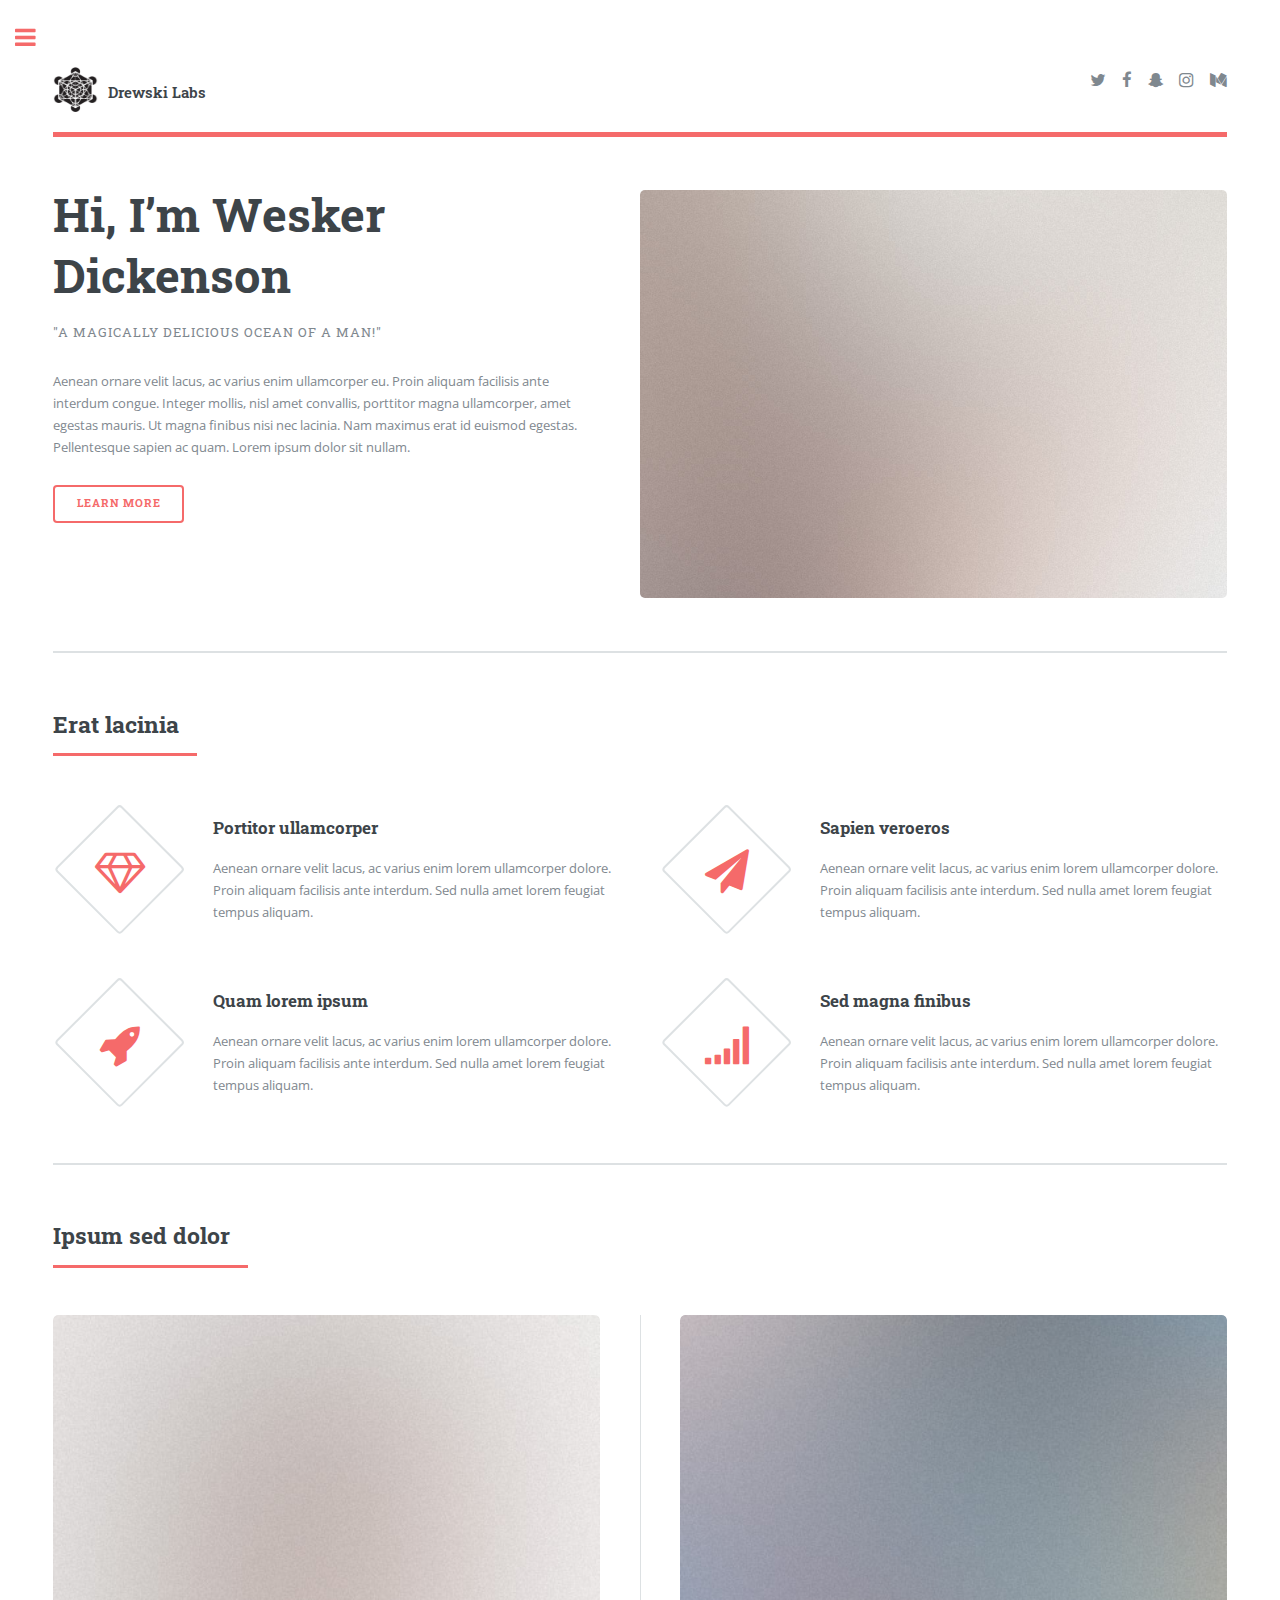
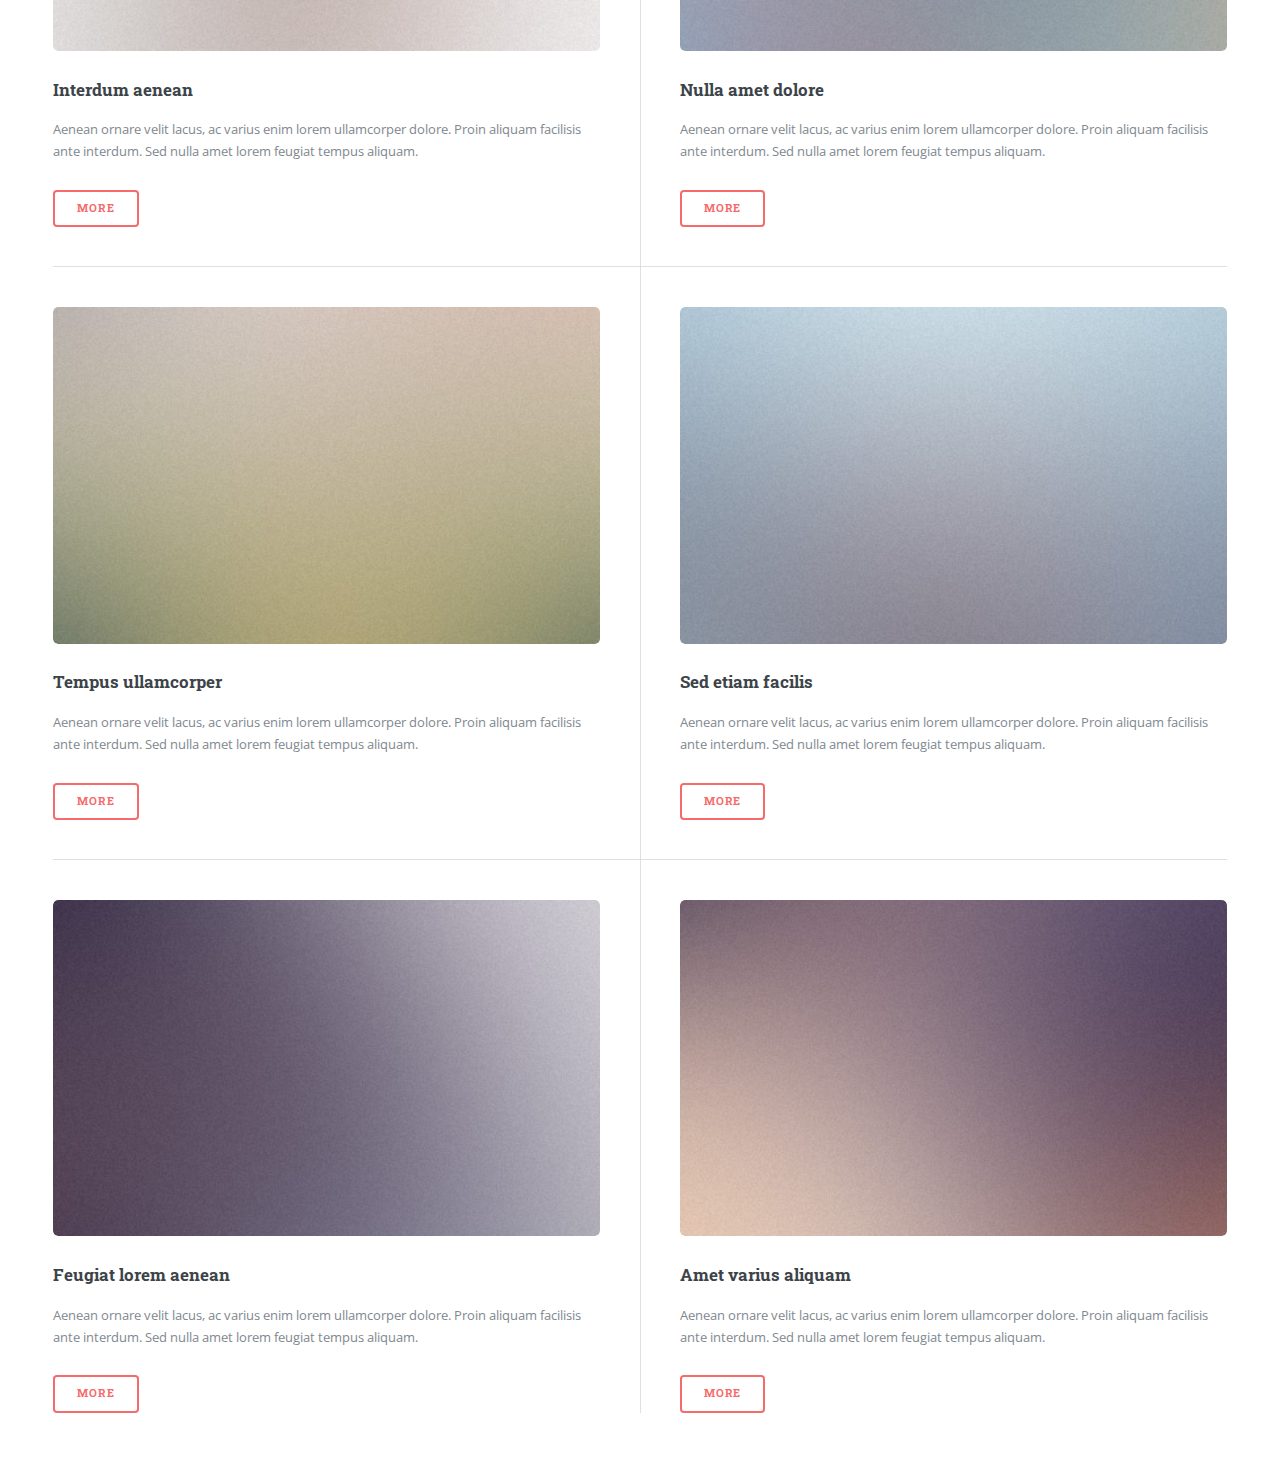
==== commit 24481a54: "Adding images for Pic pages" ====
--- a/pages/blog/blog.html
+++ b/pages/blog/blog.html
@@ -1,182 +1,253 @@
 <!DOCTYPE HTML>
 <!--
-	Solid State by HTML5 UP
+	Editorial by HTML5 UP
 	html5up.net | @ajlkn
 	Free for personal and commercial use under the CCA 3.0 license (html5up.net/license)
 -->
 <html>
 	<head>
-		<title>Solid State by HTML5 UP</title>
+		<title>Drewski Labs</title>
 		<meta charset="utf-8" />
 		<meta name="viewport" content="width=device-width, initial-scale=1, user-scalable=no" />
 		<link rel="stylesheet" href="assets/css/main.css" />
-		<noscript><link rel="stylesheet" href="assets/css/noscript.css" /></noscript>
+		<link rel="icon" href="../../images/favicon.png">
 	</head>
 	<body class="is-preload">
 
-		<!-- Page Wrapper -->
-			<div id="page-wrapper">
-
-				<!-- Header -->
-					<header id="header" class="alt">
-						<h1><a href="index.html">Solid State</a></h1>
-						<nav>
-							<a href="#menu">Menu</a>
-						</nav>
-					</header>
-
-				<!-- Menu -->
-					<nav id="menu">
+		<!-- Wrapper -->
+			<div id="wrapper">
+
+				<!-- Main -->
+					<div id="main">
 						<div class="inner">
-							<h2>Menu</h2>
-							<ul class="links">
-								<li><a href="index.html">Home</a></li>
-								<li><a href="generic.html">Generic</a></li>
-								<li><a href="elements.html">Elements</a></li>
-								<li><a href="#">Log In</a></li>
-								<li><a href="#">Sign Up</a></li>
-							</ul>
-							<a href="#" class="close">Close</a>
+
+							<!-- Header -->
+								<header id="header">
+									<a href="../../index.html" class="logo">
+										<span class="symbol"><img src="../../images/logo.png" class="home-pic" alt="" /></span><span class="title"><strong>Drewski Labs</strong></span>
+									</a>
+									<ul class="icons">
+										<li><a href="#" class="icon fa-twitter"><span class="label">Twitter</span></a></li>
+										<li><a href="#" class="icon fa-facebook"><span class="label">Facebook</span></a></li>
+										<li><a href="#" class="icon fa-snapchat-ghost"><span class="label">Snapchat</span></a></li>
+										<li><a href="#" class="icon fa-instagram"><span class="label">Instagram</span></a></li>
+										<li><a href="#" class="icon fa-medium"><span class="label">Medium</span></a></li>
+									</ul>
+								</header>
+
+							<!-- Banner -->
+								<section id="banner">
+									<div class="content">
+										<header>
+											<h1>Hi, I’m Wesker Dickenson</h1>
+											<p>"A Magically Delicious Ocean of a Man!"</p>
+										</header>
+										<p>Aenean ornare velit lacus, ac varius enim ullamcorper eu. Proin aliquam facilisis ante interdum congue. Integer mollis, nisl amet convallis, porttitor magna ullamcorper, amet egestas mauris. Ut magna finibus nisi nec lacinia. Nam maximus erat id euismod egestas. Pellentesque sapien ac quam. Lorem ipsum dolor sit nullam.</p>
+										<ul class="actions">
+											<li><a href="#" class="button big">Learn More</a></li>
+										</ul>
+									</div>
+									<span class="image object">
+										<img src="images/pic10.jpg" alt="" />
+									</span>
+								</section>
+
+							<!-- Section -->
+								<section>
+									<header class="major">
+										<h2>Erat lacinia</h2>
+									</header>
+									<div class="features">
+										<article>
+											<span class="icon fa-diamond"></span>
+											<div class="content">
+												<h3>Portitor ullamcorper</h3>
+												<p>Aenean ornare velit lacus, ac varius enim lorem ullamcorper dolore. Proin aliquam facilisis ante interdum. Sed nulla amet lorem feugiat tempus aliquam.</p>
+											</div>
+										</article>
+										<article>
+											<span class="icon fa-paper-plane"></span>
+											<div class="content">
+												<h3>Sapien veroeros</h3>
+												<p>Aenean ornare velit lacus, ac varius enim lorem ullamcorper dolore. Proin aliquam facilisis ante interdum. Sed nulla amet lorem feugiat tempus aliquam.</p>
+											</div>
+										</article>
+										<article>
+											<span class="icon fa-rocket"></span>
+											<div class="content">
+												<h3>Quam lorem ipsum</h3>
+												<p>Aenean ornare velit lacus, ac varius enim lorem ullamcorper dolore. Proin aliquam facilisis ante interdum. Sed nulla amet lorem feugiat tempus aliquam.</p>
+											</div>
+										</article>
+										<article>
+											<span class="icon fa-signal"></span>
+											<div class="content">
+												<h3>Sed magna finibus</h3>
+												<p>Aenean ornare velit lacus, ac varius enim lorem ullamcorper dolore. Proin aliquam facilisis ante interdum. Sed nulla amet lorem feugiat tempus aliquam.</p>
+											</div>
+										</article>
+									</div>
+								</section>
+
+							<!-- Section -->
+								<section>
+									<header class="major">
+										<h2>Ipsum sed dolor</h2>
+									</header>
+									<div class="posts">
+										<article>
+											<a href="#" class="image"><img src="images/pic01.jpg" alt="" /></a>
+											<h3>Interdum aenean</h3>
+											<p>Aenean ornare velit lacus, ac varius enim lorem ullamcorper dolore. Proin aliquam facilisis ante interdum. Sed nulla amet lorem feugiat tempus aliquam.</p>
+											<ul class="actions">
+												<li><a href="#" class="button">More</a></li>
+											</ul>
+										</article>
+										<article>
+											<a href="#" class="image"><img src="images/pic02.jpg" alt="" /></a>
+											<h3>Nulla amet dolore</h3>
+											<p>Aenean ornare velit lacus, ac varius enim lorem ullamcorper dolore. Proin aliquam facilisis ante interdum. Sed nulla amet lorem feugiat tempus aliquam.</p>
+											<ul class="actions">
+												<li><a href="#" class="button">More</a></li>
+											</ul>
+										</article>
+										<article>
+											<a href="#" class="image"><img src="images/pic03.jpg" alt="" /></a>
+											<h3>Tempus ullamcorper</h3>
+											<p>Aenean ornare velit lacus, ac varius enim lorem ullamcorper dolore. Proin aliquam facilisis ante interdum. Sed nulla amet lorem feugiat tempus aliquam.</p>
+											<ul class="actions">
+												<li><a href="#" class="button">More</a></li>
+											</ul>
+										</article>
+										<article>
+											<a href="#" class="image"><img src="images/pic04.jpg" alt="" /></a>
+											<h3>Sed etiam facilis</h3>
+											<p>Aenean ornare velit lacus, ac varius enim lorem ullamcorper dolore. Proin aliquam facilisis ante interdum. Sed nulla amet lorem feugiat tempus aliquam.</p>
+											<ul class="actions">
+												<li><a href="#" class="button">More</a></li>
+											</ul>
+										</article>
+										<article>
+											<a href="#" class="image"><img src="images/pic05.jpg" alt="" /></a>
+											<h3>Feugiat lorem aenean</h3>
+											<p>Aenean ornare velit lacus, ac varius enim lorem ullamcorper dolore. Proin aliquam facilisis ante interdum. Sed nulla amet lorem feugiat tempus aliquam.</p>
+											<ul class="actions">
+												<li><a href="#" class="button">More</a></li>
+											</ul>
+										</article>
+										<article>
+											<a href="#" class="image"><img src="images/pic06.jpg" alt="" /></a>
+											<h3>Amet varius aliquam</h3>
+											<p>Aenean ornare velit lacus, ac varius enim lorem ullamcorper dolore. Proin aliquam facilisis ante interdum. Sed nulla amet lorem feugiat tempus aliquam.</p>
+											<ul class="actions">
+												<li><a href="#" class="button">More</a></li>
+											</ul>
+										</article>
+									</div>
+								</section>
+
 						</div>
-					</nav>
-
-				<!-- Banner -->
-					<section id="banner">
+					</div>
+
+				<!-- Sidebar -->
+					<div id="sidebar">
 						<div class="inner">
-							<div class="logo"><span class="icon fa-diamond"></span></div>
-							<h2>This is Solid State</h2>
-							<p>Another free + fully responsive site template by <a href="http://html5up.net">HTML5 UP</a></p>
+
+							<!-- Search -->
+								<section id="search" class="alt">
+									<form method="post" action="#">
+										<input type="text" name="query" id="query" placeholder="Search" />
+									</form>
+								</section>
+
+							<!-- Menu -->
+								<nav id="menu">
+									<header class="major">
+										<h2>Menu</h2>
+									</header>
+									<ul>
+										<li><a href="../../index.html">Homepage</a></li>
+										<li><a href="generic.html">Generic</a></li>
+										<li><a href="elements.html">Elements</a></li>
+										<li>
+											<span class="opener">Submenu</span>
+											<ul>
+												<li><a href="#">Lorem Dolor</a></li>
+												<li><a href="#">Ipsum Adipiscing</a></li>
+												<li><a href="#">Tempus Magna</a></li>
+												<li><a href="#">Feugiat Veroeros</a></li>
+											</ul>
+										</li>
+										<li><a href="#">Etiam Dolore</a></li>
+										<li><a href="#">Adipiscing</a></li>
+										<li>
+											<span class="opener">Another Submenu</span>
+											<ul>
+												<li><a href="#">Lorem Dolor</a></li>
+												<li><a href="#">Ipsum Adipiscing</a></li>
+												<li><a href="#">Tempus Magna</a></li>
+												<li><a href="#">Feugiat Veroeros</a></li>
+											</ul>
+										</li>
+										<li><a href="#">Maximus Erat</a></li>
+										<li><a href="#">Sapien Mauris</a></li>
+										<li><a href="#">Amet Lacinia</a></li>
+									</ul>
+								</nav>
+
+							<!-- Section -->
+								<section>
+									<header class="major">
+										<h2>Ante interdum</h2>
+									</header>
+									<div class="mini-posts">
+										<article>
+											<a href="#" class="image"><img src="images/pic07.jpg" alt="" /></a>
+											<p>Aenean ornare velit lacus, ac varius enim lorem ullamcorper dolore aliquam.</p>
+										</article>
+										<article>
+											<a href="#" class="image"><img src="images/pic08.jpg" alt="" /></a>
+											<p>Aenean ornare velit lacus, ac varius enim lorem ullamcorper dolore aliquam.</p>
+										</article>
+										<article>
+											<a href="#" class="image"><img src="images/pic09.jpg" alt="" /></a>
+											<p>Aenean ornare velit lacus, ac varius enim lorem ullamcorper dolore aliquam.</p>
+										</article>
+									</div>
+									<ul class="actions">
+										<li><a href="#" class="button">More</a></li>
+									</ul>
+								</section>
+
+							<!-- Section -->
+								<section>
+									<header class="major">
+										<h2>Get in touch</h2>
+									</header>
+									<p>Sed varius enim lorem ullamcorper dolore aliquam aenean ornare velit lacus, ac varius enim lorem ullamcorper dolore. Proin sed aliquam facilisis ante interdum. Sed nulla amet lorem feugiat tempus aliquam.</p>
+									<ul class="contact">
+										<li class="fa-envelope-o"><a href="#">information@untitled.tld</a></li>
+										<li class="fa-phone">(000) 000-0000</li>
+										<li class="fa-home">1234 Somewhere Road #8254<br />
+										Nashville, TN 00000-0000</li>
+									</ul>
+								</section>
+
+							<!-- Footer -->
+								<footer id="footer">
+									<p class="copyright">&copy; Untitled. All rights reserved. Demo Images: <a href="https://unsplash.com">Unsplash</a>. Design: <a href="https://html5up.net">HTML5 UP</a>.</p>
+								</footer>
+
 						</div>
-					</section>
-
-				<!-- Wrapper -->
-					<section id="wrapper">
-
-						<!-- One -->
-							<section id="one" class="wrapper spotlight style1">
-								<div class="inner">
-									<a href="#" class="image"><img src="images/pic01.jpg" alt="" /></a>
-									<div class="content">
-										<h2 class="major">Magna arcu feugiat</h2>
-										<p>Lorem ipsum dolor sit amet, etiam lorem adipiscing elit. Cras turpis ante, nullam sit amet turpis non, sollicitudin posuere urna. Mauris id tellus arcu. Nunc vehicula id nulla dignissim dapibus. Nullam ultrices, neque et faucibus viverra, ex nulla cursus.</p>
-										<a href="#" class="special">Learn more</a>
-									</div>
-								</div>
-							</section>
-
-						<!-- Two -->
-							<section id="two" class="wrapper alt spotlight style2">
-								<div class="inner">
-									<a href="#" class="image"><img src="images/pic02.jpg" alt="" /></a>
-									<div class="content">
-										<h2 class="major">Tempus adipiscing</h2>
-										<p>Lorem ipsum dolor sit amet, etiam lorem adipiscing elit. Cras turpis ante, nullam sit amet turpis non, sollicitudin posuere urna. Mauris id tellus arcu. Nunc vehicula id nulla dignissim dapibus. Nullam ultrices, neque et faucibus viverra, ex nulla cursus.</p>
-										<a href="#" class="special">Learn more</a>
-									</div>
-								</div>
-							</section>
-
-						<!-- Three -->
-							<section id="three" class="wrapper spotlight style3">
-								<div class="inner">
-									<a href="#" class="image"><img src="images/pic03.jpg" alt="" /></a>
-									<div class="content">
-										<h2 class="major">Nullam dignissim</h2>
-										<p>Lorem ipsum dolor sit amet, etiam lorem adipiscing elit. Cras turpis ante, nullam sit amet turpis non, sollicitudin posuere urna. Mauris id tellus arcu. Nunc vehicula id nulla dignissim dapibus. Nullam ultrices, neque et faucibus viverra, ex nulla cursus.</p>
-										<a href="#" class="special">Learn more</a>
-									</div>
-								</div>
-							</section>
-
-						<!-- Four -->
-							<section id="four" class="wrapper alt style1">
-								<div class="inner">
-									<h2 class="major">Vitae phasellus</h2>
-									<p>Cras mattis ante fermentum, malesuada neque vitae, eleifend erat. Phasellus non pulvinar erat. Fusce tincidunt, nisl eget mattis egestas, purus ipsum consequat orci, sit amet lobortis lorem lacus in tellus. Sed ac elementum arcu. Quisque placerat auctor laoreet.</p>
-									<section class="features">
-										<article>
-											<a href="#" class="image"><img src="images/pic04.jpg" alt="" /></a>
-											<h3 class="major">Sed feugiat lorem</h3>
-											<p>Lorem ipsum dolor sit amet, consectetur adipiscing vehicula id nulla dignissim dapibus ultrices.</p>
-											<a href="#" class="special">Learn more</a>
-										</article>
-										<article>
-											<a href="#" class="image"><img src="images/pic05.jpg" alt="" /></a>
-											<h3 class="major">Nisl placerat</h3>
-											<p>Lorem ipsum dolor sit amet, consectetur adipiscing vehicula id nulla dignissim dapibus ultrices.</p>
-											<a href="#" class="special">Learn more</a>
-										</article>
-										<article>
-											<a href="#" class="image"><img src="images/pic06.jpg" alt="" /></a>
-											<h3 class="major">Ante fermentum</h3>
-											<p>Lorem ipsum dolor sit amet, consectetur adipiscing vehicula id nulla dignissim dapibus ultrices.</p>
-											<a href="#" class="special">Learn more</a>
-										</article>
-										<article>
-											<a href="#" class="image"><img src="images/pic07.jpg" alt="" /></a>
-											<h3 class="major">Fusce consequat</h3>
-											<p>Lorem ipsum dolor sit amet, consectetur adipiscing vehicula id nulla dignissim dapibus ultrices.</p>
-											<a href="#" class="special">Learn more</a>
-										</article>
-									</section>
-									<ul class="actions">
-										<li><a href="#" class="button">Browse All</a></li>
-									</ul>
-								</div>
-							</section>
-
-					</section>
-
-				<!-- Footer -->
-					<section id="footer">
-						<div class="inner">
-							<h2 class="major">Get in touch</h2>
-							<p>Cras mattis ante fermentum, malesuada neque vitae, eleifend erat. Phasellus non pulvinar erat. Fusce tincidunt, nisl eget mattis egestas, purus ipsum consequat orci, sit amet lobortis lorem lacus in tellus. Sed ac elementum arcu. Quisque placerat auctor laoreet.</p>
-							<form method="post" action="#">
-								<div class="fields">
-									<div class="field">
-										<label for="name">Name</label>
-										<input type="text" name="name" id="name" />
-									</div>
-									<div class="field">
-										<label for="email">Email</label>
-										<input type="email" name="email" id="email" />
-									</div>
-									<div class="field">
-										<label for="message">Message</label>
-										<textarea name="message" id="message" rows="4"></textarea>
-									</div>
-								</div>
-								<ul class="actions">
-									<li><input type="submit" value="Send Message" /></li>
-								</ul>
-							</form>
-							<ul class="contact">
-								<li class="fa-home">
-									Untitled Inc<br />
-									1234 Somewhere Road Suite #2894<br />
-									Nashville, TN 00000-0000
-								</li>
-								<li class="fa-phone">(000) 000-0000</li>
-								<li class="fa-envelope"><a href="#">information@untitled.tld</a></li>
-								<li class="fa-twitter"><a href="#">twitter.com/untitled-tld</a></li>
-								<li class="fa-facebook"><a href="#">facebook.com/untitled-tld</a></li>
-								<li class="fa-instagram"><a href="#">instagram.com/untitled-tld</a></li>
-							</ul>
-							<ul class="copyright">
-								<li>&copy; Untitled Inc. All rights reserved.</li><li>Design: <a href="http://html5up.net">HTML5 UP</a></li>
-							</ul>
-						</div>
-					</section>
+					</div>
 
 			</div>
 
 		<!-- Scripts -->
-			<script src="assets/js/jquery.min.js"></script>
-			<script src="assets/js/jquery.scrollex.min.js"></script>
-			<script src="assets/js/browser.min.js"></script>
-			<script src="assets/js/breakpoints.min.js"></script>
-			<script src="assets/js/util.js"></script>
+			<script src="../../assets/js/jquery.min.js"></script>
+			<script src="../../assets/js/browser.min.js"></script>
+			<script src="../../assets/js/breakpoints.min.js"></script>
+			<script src="../../assets/js/util.js"></script>
 			<script src="assets/js/main.js"></script>
 
 	</body>
--- a/pages/blog/assets/css/main.css
+++ b/pages/blog/assets/css/main.css
@@ -1,8 +1,8 @@
-@import url(font-awesome.min.css);
-@import url("https://fonts.googleapis.com/css?family=Raleway:200,700|Source+Sans+Pro:300,600,300italic,600italic");
+@import url(../../../../assets/css/font-awesome.min.css);
+@import url("https://fonts.googleapis.com/css?family=Open+Sans:400,600,400italic,600italic|Roboto+Slab:400,700");
 
 /*
-	Solid State by HTML5 UP
+	Editorial by HTML5 UP
 	html5up.net | @ajlkn
 	Free for personal and commercial use under the CCA 3.0 license (html5up.net/license)
 */
@@ -99,14 +99,10 @@
 	}
 
 	body {
-		background-color: #2e3141;
-		background-image: linear-gradient(to top, rgba(46, 49, 65, 0.8), rgba(46, 49, 65, 0.8)), url("../../images/bg.jpg");
-		background-size: auto, cover;
-		background-attachment: fixed, fixed;
-		background-position: center, center;
-	}
-
-		body.is-preload *, body.is-preload *:before, body.is-preload *:after {
+		background: #ffffff;
+	}
+
+		body.is-preload *, body.is-preload *:before, body.is-preload *:after, body.is-resizing *, body.is-resizing *:before, body.is-resizing *:after {
 			-moz-animation: none !important;
 			-webkit-animation: none !important;
 			-ms-animation: none !important;
@@ -120,17 +116,17 @@
 /* Type */
 
 	body, input, select, textarea {
-		color: #ffffff;
-		font-family: "Source Sans Pro", Helvetica, sans-serif;
-		font-size: 16.5pt;
-		font-weight: 300;
+		color: #7f888f;
+		font-family: "Open Sans", sans-serif;
+		font-size: 13pt;
+		font-weight: 400;
 		line-height: 1.65;
 	}
 
 		@media screen and (max-width: 1680px) {
 
 			body, input, select, textarea {
-				font-size: 13pt;
+				font-size: 11pt;
 			}
 
 		}
@@ -138,31 +134,15 @@
 		@media screen and (max-width: 1280px) {
 
 			body, input, select, textarea {
-				font-size: 12pt;
-			}
-
-		}
-
-		@media screen and (max-width: 980px) {
+				font-size: 10pt;
+			}
+
+		}
+
+		@media screen and (max-width: 360px) {
 
 			body, input, select, textarea {
-				font-size: 12pt;
-			}
-
-		}
-
-		@media screen and (max-width: 736px) {
-
-			body, input, select, textarea {
-				font-size: 12pt;
-			}
-
-		}
-
-		@media screen and (max-width: 480px) {
-
-			body, input, select, textarea {
-				font-size: 12pt;
+				font-size: 9pt;
 			}
 
 		}
@@ -172,66 +152,22 @@
 		-webkit-transition: color 0.2s ease-in-out, border-bottom-color 0.2s ease-in-out;
 		-ms-transition: color 0.2s ease-in-out, border-bottom-color 0.2s ease-in-out;
 		transition: color 0.2s ease-in-out, border-bottom-color 0.2s ease-in-out;
-		border-bottom: dotted 1px rgba(255, 255, 255, 0.35);
-		color: #ffffff;
+		border-bottom: dotted 1px;
+		color: #f56a6a;
 		text-decoration: none;
 	}
 
 		a:hover {
-			border-bottom-color: transparent;
-			color: #ffffff !important;
-		}
-
-		a.special:not(.button) {
-			text-decoration: none;
-			border-bottom: 0;
-			display: block;
-			font-family: Raleway, Helvetica, sans-serif;
-			font-size: 0.8em;
-			font-weight: 700;
-			letter-spacing: 0.1em;
-			margin: 0 0 2em 0;
-			text-transform: uppercase;
-		}
-
-			a.special:not(.button):before {
-				-moz-osx-font-smoothing: grayscale;
-				-webkit-font-smoothing: antialiased;
-				font-family: FontAwesome;
-				font-style: normal;
-				font-weight: normal;
-				text-transform: none !important;
-			}
-
-			a.special:not(.button):before {
-				-moz-transition: background-color 0.2s ease-in-out;
-				-webkit-transition: background-color 0.2s ease-in-out;
-				-ms-transition: background-color 0.2s ease-in-out;
-				transition: background-color 0.2s ease-in-out;
-				border-radius: 100%;
-				border: solid 2px rgba(255, 255, 255, 0.125);
-				content: '\f105';
-				display: inline-block;
-				font-size: 1.25em;
-				height: 2em;
-				line-height: 1.65em;
-				margin-right: 0.85em;
-				text-align: center;
-				text-indent: 0.15em;
-				vertical-align: middle;
-				width: 2em;
-			}
-
-			a.special:not(.button):hover:before {
-				background-color: rgba(255, 255, 255, 0.025);
-			}
-
-			a.special:not(.button):active:before {
-				background-color: rgba(255, 255, 255, 0.075);
+			border-bottom-color: #f56a6a;
+			color: #f56a6a !important;
+		}
+
+			a:hover strong {
+				color: inherit;
 			}
 
 	strong, b {
-		color: #ffffff;
+		color: #3d4449;
 		font-weight: 600;
 	}
 
@@ -244,12 +180,11 @@
 	}
 
 	h1, h2, h3, h4, h5, h6 {
-		color: #ffffff;
-		font-family: Raleway, Helvetica, sans-serif;
+		color: #3d4449;
+		font-family: "Roboto Slab", serif;
 		font-weight: 700;
-		letter-spacing: 0.1em;
+		line-height: 1.5;
 		margin: 0 0 1em 0;
-		text-transform: uppercase;
 	}
 
 		h1 a, h2 a, h3 a, h4 a, h5 a, h6 a {
@@ -258,43 +193,57 @@
 			border-bottom: 0;
 		}
 
-		h1 span, h2 span, h3 span, h4 span, h5 span, h6 span {
-			font-weight: 200;
-		}
-
-		h1.major, h2.major, h3.major, h4.major, h5.major, h6.major {
-			padding-bottom: 1em;
-			border-bottom: solid 2px rgba(255, 255, 255, 0.125);
-		}
+	h1 {
+		font-size: 4em;
+		margin: 0 0 0.5em 0;
+		line-height: 1.3;
+	}
 
 	h2 {
-		font-size: 1.2em;
+		font-size: 1.75em;
 	}
 
 	h3 {
+		font-size: 1.25em;
+	}
+
+	h4 {
+		font-size: 1.1em;
+	}
+
+	h5 {
 		font-size: 0.9em;
-	}
-
-	h4 {
-		font-size: 0.7em;
-	}
-
-	h5 {
-		font-size: 0.7em;
 	}
 
 	h6 {
 		font-size: 0.7em;
 	}
 
+	@media screen and (max-width: 1680px) {
+
+		h1 {
+			font-size: 3.5em;
+		}
+
+	}
+
+	@media screen and (max-width: 980px) {
+
+		h1 {
+			font-size: 3.25em;
+		}
+
+	}
+
 	@media screen and (max-width: 736px) {
 
+		h1 {
+			font-size: 2em;
+			line-height: 1.4;
+		}
+
 		h2 {
-			font-size: 1em;
-		}
-
-		h3 {
-			font-size: 0.8em;
+			font-size: 1.5em;
 		}
 
 	}
@@ -312,16 +261,16 @@
 	}
 
 	blockquote {
-		border-left: solid 4px rgba(255, 255, 255, 0.125);
+		border-left: solid 3px rgba(210, 215, 217, 0.75);
 		font-style: italic;
 		margin: 0 0 2em 0;
 		padding: 0.5em 0 0.5em 2em;
 	}
 
 	code {
-		background: rgba(255, 255, 255, 0.025);
-		border-radius: 5px;
-		border: solid 2px rgba(255, 255, 255, 0.125);
+		background: rgba(230, 235, 237, 0.25);
+		border-radius: 0.375em;
+		border: solid 1px rgba(210, 215, 217, 0.75);
 		font-family: "Courier New", monospace;
 		font-size: 0.9em;
 		margin: 0 0.25em;
@@ -337,19 +286,19 @@
 
 		pre code {
 			display: block;
-			line-height: 1.75em;
+			line-height: 1.75;
 			padding: 1em 1.5em;
 			overflow-x: auto;
 		}
 
 	hr {
 		border: 0;
-		border-bottom: solid 2px rgba(255, 255, 255, 0.125);
-		margin: 2.5em 0;
+		border-bottom: solid 1px rgba(210, 215, 217, 0.75);
+		margin: 2em 0;
 	}
 
 		hr.major {
-			margin: 4em 0;
+			margin: 3em 0;
 		}
 
 	.align-left {
@@ -524,87 +473,87 @@
 
 		.row.gtr-25 {
 			margin-top: 0;
-			margin-left: -0.4375em;
+			margin-left: -0.375em;
 		}
 
 			.row.gtr-25 > * {
-				padding: 0 0 0 0.4375em;
+				padding: 0 0 0 0.375em;
 			}
 
 			.row.gtr-25.gtr-uniform {
-				margin-top: -0.4375em;
+				margin-top: -0.375em;
 			}
 
 				.row.gtr-25.gtr-uniform > * {
-					padding-top: 0.4375em;
+					padding-top: 0.375em;
 				}
 
 		.row.gtr-50 {
 			margin-top: 0;
-			margin-left: -0.875em;
+			margin-left: -0.75em;
 		}
 
 			.row.gtr-50 > * {
-				padding: 0 0 0 0.875em;
+				padding: 0 0 0 0.75em;
 			}
 
 			.row.gtr-50.gtr-uniform {
-				margin-top: -0.875em;
+				margin-top: -0.75em;
 			}
 
 				.row.gtr-50.gtr-uniform > * {
-					padding-top: 0.875em;
+					padding-top: 0.75em;
 				}
 
 		.row {
 			margin-top: 0;
-			margin-left: -1.75em;
+			margin-left: -1.5em;
 		}
 
 			.row > * {
-				padding: 0 0 0 1.75em;
+				padding: 0 0 0 1.5em;
 			}
 
 			.row.gtr-uniform {
-				margin-top: -1.75em;
+				margin-top: -1.5em;
 			}
 
 				.row.gtr-uniform > * {
-					padding-top: 1.75em;
+					padding-top: 1.5em;
 				}
 
 		.row.gtr-150 {
 			margin-top: 0;
-			margin-left: -2.625em;
+			margin-left: -2.25em;
 		}
 
 			.row.gtr-150 > * {
-				padding: 0 0 0 2.625em;
+				padding: 0 0 0 2.25em;
 			}
 
 			.row.gtr-150.gtr-uniform {
-				margin-top: -2.625em;
+				margin-top: -2.25em;
 			}
 
 				.row.gtr-150.gtr-uniform > * {
-					padding-top: 2.625em;
+					padding-top: 2.25em;
 				}
 
 		.row.gtr-200 {
 			margin-top: 0;
-			margin-left: -3.5em;
+			margin-left: -3em;
 		}
 
 			.row.gtr-200 > * {
-				padding: 0 0 0 3.5em;
+				padding: 0 0 0 3em;
 			}
 
 			.row.gtr-200.gtr-uniform {
-				margin-top: -3.5em;
+				margin-top: -3em;
 			}
 
 				.row.gtr-200.gtr-uniform > * {
-					padding-top: 3.5em;
+					padding-top: 3em;
 				}
 
 		@media screen and (max-width: 1680px) {
@@ -767,87 +716,87 @@
 
 				.row.gtr-25 {
 					margin-top: 0;
-					margin-left: -0.4375em;
+					margin-left: -0.375em;
 				}
 
 					.row.gtr-25 > * {
-						padding: 0 0 0 0.4375em;
+						padding: 0 0 0 0.375em;
 					}
 
 					.row.gtr-25.gtr-uniform {
-						margin-top: -0.4375em;
+						margin-top: -0.375em;
 					}
 
 						.row.gtr-25.gtr-uniform > * {
-							padding-top: 0.4375em;
+							padding-top: 0.375em;
 						}
 
 				.row.gtr-50 {
 					margin-top: 0;
-					margin-left: -0.875em;
+					margin-left: -0.75em;
 				}
 
 					.row.gtr-50 > * {
-						padding: 0 0 0 0.875em;
+						padding: 0 0 0 0.75em;
 					}
 
 					.row.gtr-50.gtr-uniform {
-						margin-top: -0.875em;
+						margin-top: -0.75em;
 					}
 
 						.row.gtr-50.gtr-uniform > * {
-							padding-top: 0.875em;
+							padding-top: 0.75em;
 						}
 
 				.row {
 					margin-top: 0;
-					margin-left: -1.75em;
+					margin-left: -1.5em;
 				}
 
 					.row > * {
-						padding: 0 0 0 1.75em;
+						padding: 0 0 0 1.5em;
 					}
 
 					.row.gtr-uniform {
-						margin-top: -1.75em;
+						margin-top: -1.5em;
 					}
 
 						.row.gtr-uniform > * {
-							padding-top: 1.75em;
+							padding-top: 1.5em;
 						}
 
 				.row.gtr-150 {
 					margin-top: 0;
-					margin-left: -2.625em;
+					margin-left: -2.25em;
 				}
 
 					.row.gtr-150 > * {
-						padding: 0 0 0 2.625em;
+						padding: 0 0 0 2.25em;
 					}
 
 					.row.gtr-150.gtr-uniform {
-						margin-top: -2.625em;
+						margin-top: -2.25em;
 					}
 
 						.row.gtr-150.gtr-uniform > * {
-							padding-top: 2.625em;
+							padding-top: 2.25em;
 						}
 
 				.row.gtr-200 {
 					margin-top: 0;
-					margin-left: -3.5em;
+					margin-left: -3em;
 				}
 
 					.row.gtr-200 > * {
-						padding: 0 0 0 3.5em;
+						padding: 0 0 0 3em;
 					}
 
 					.row.gtr-200.gtr-uniform {
-						margin-top: -3.5em;
+						margin-top: -3em;
 					}
 
 						.row.gtr-200.gtr-uniform > * {
-							padding-top: 3.5em;
+							padding-top: 3em;
 						}
 
 		}
@@ -1012,87 +961,87 @@
 
 				.row.gtr-25 {
 					margin-top: 0;
-					margin-left: -0.4375em;
+					margin-left: -0.375em;
 				}
 
 					.row.gtr-25 > * {
-						padding: 0 0 0 0.4375em;
+						padding: 0 0 0 0.375em;
 					}
 
 					.row.gtr-25.gtr-uniform {
-						margin-top: -0.4375em;
+						margin-top: -0.375em;
 					}
 
 						.row.gtr-25.gtr-uniform > * {
-							padding-top: 0.4375em;
+							padding-top: 0.375em;
 						}
 
 				.row.gtr-50 {
 					margin-top: 0;
-					margin-left: -0.875em;
+					margin-left: -0.75em;
 				}
 
 					.row.gtr-50 > * {
-						padding: 0 0 0 0.875em;
+						padding: 0 0 0 0.75em;
 					}
 
 					.row.gtr-50.gtr-uniform {
-						margin-top: -0.875em;
+						margin-top: -0.75em;
 					}
 
 						.row.gtr-50.gtr-uniform > * {
-							padding-top: 0.875em;
+							padding-top: 0.75em;
 						}
 
 				.row {
 					margin-top: 0;
-					margin-left: -1.75em;
+					margin-left: -1.5em;
 				}
 
 					.row > * {
-						padding: 0 0 0 1.75em;
+						padding: 0 0 0 1.5em;
 					}
 
 					.row.gtr-uniform {
-						margin-top: -1.75em;
+						margin-top: -1.5em;
 					}
 
 						.row.gtr-uniform > * {
-							padding-top: 1.75em;
+							padding-top: 1.5em;
 						}
 
 				.row.gtr-150 {
 					margin-top: 0;
-					margin-left: -2.625em;
+					margin-left: -2.25em;
 				}
 
 					.row.gtr-150 > * {
-						padding: 0 0 0 2.625em;
+						padding: 0 0 0 2.25em;
 					}
 
 					.row.gtr-150.gtr-uniform {
-						margin-top: -2.625em;
+						margin-top: -2.25em;
 					}
 
 						.row.gtr-150.gtr-uniform > * {
-							padding-top: 2.625em;
+							padding-top: 2.25em;
 						}
 
 				.row.gtr-200 {
 					margin-top: 0;
-					margin-left: -3.5em;
+					margin-left: -3em;
 				}
 
 					.row.gtr-200 > * {
-						padding: 0 0 0 3.5em;
+						padding: 0 0 0 3em;
 					}
 
 					.row.gtr-200.gtr-uniform {
-						margin-top: -3.5em;
+						margin-top: -3em;
 					}
 
 						.row.gtr-200.gtr-uniform > * {
-							padding-top: 3.5em;
+							padding-top: 3em;
 						}
 
 		}
@@ -1257,87 +1206,87 @@
 
 				.row.gtr-25 {
 					margin-top: 0;
-					margin-left: -0.4375em;
+					margin-left: -0.375em;
 				}
 
 					.row.gtr-25 > * {
-						padding: 0 0 0 0.4375em;
+						padding: 0 0 0 0.375em;
 					}
 
 					.row.gtr-25.gtr-uniform {
-						margin-top: -0.4375em;
+						margin-top: -0.375em;
 					}
 
 						.row.gtr-25.gtr-uniform > * {
-							padding-top: 0.4375em;
+							padding-top: 0.375em;
 						}
 
 				.row.gtr-50 {
 					margin-top: 0;
-					margin-left: -0.875em;
+					margin-left: -0.75em;
 				}
 
 					.row.gtr-50 > * {
-						padding: 0 0 0 0.875em;
+						padding: 0 0 0 0.75em;
 					}
 
 					.row.gtr-50.gtr-uniform {
-						margin-top: -0.875em;
+						margin-top: -0.75em;
 					}
 
 						.row.gtr-50.gtr-uniform > * {
-							padding-top: 0.875em;
+							padding-top: 0.75em;
 						}
 
 				.row {
 					margin-top: 0;
-					margin-left: -1.75em;
+					margin-left: -1.5em;
 				}
 
 					.row > * {
-						padding: 0 0 0 1.75em;
+						padding: 0 0 0 1.5em;
 					}
 
 					.row.gtr-uniform {
-						margin-top: -1.75em;
+						margin-top: -1.5em;
 					}
 
 						.row.gtr-uniform > * {
-							padding-top: 1.75em;
+							padding-top: 1.5em;
 						}
 
 				.row.gtr-150 {
 					margin-top: 0;
-					margin-left: -2.625em;
+					margin-left: -2.25em;
 				}
 
 					.row.gtr-150 > * {
-						padding: 0 0 0 2.625em;
+						padding: 0 0 0 2.25em;
 					}
 
 					.row.gtr-150.gtr-uniform {
-						margin-top: -2.625em;
+						margin-top: -2.25em;
 					}
 
 						.row.gtr-150.gtr-uniform > * {
-							padding-top: 2.625em;
+							padding-top: 2.25em;
 						}
 
 				.row.gtr-200 {
 					margin-top: 0;
-					margin-left: -3.5em;
+					margin-left: -3em;
 				}
 
 					.row.gtr-200 > * {
-						padding: 0 0 0 3.5em;
+						padding: 0 0 0 3em;
 					}
 
 					.row.gtr-200.gtr-uniform {
-						margin-top: -3.5em;
+						margin-top: -3em;
 					}
 
 						.row.gtr-200.gtr-uniform > * {
-							padding-top: 3.5em;
+							padding-top: 3em;
 						}
 
 		}
@@ -1502,87 +1451,87 @@
 
 				.row.gtr-25 {
 					margin-top: 0;
-					margin-left: -0.3125em;
+					margin-left: -0.375em;
 				}
 
 					.row.gtr-25 > * {
-						padding: 0 0 0 0.3125em;
+						padding: 0 0 0 0.375em;
 					}
 
 					.row.gtr-25.gtr-uniform {
-						margin-top: -0.3125em;
+						margin-top: -0.375em;
 					}
 
 						.row.gtr-25.gtr-uniform > * {
-							padding-top: 0.3125em;
+							padding-top: 0.375em;
 						}
 
 				.row.gtr-50 {
 					margin-top: 0;
-					margin-left: -0.625em;
+					margin-left: -0.75em;
 				}
 
 					.row.gtr-50 > * {
-						padding: 0 0 0 0.625em;
+						padding: 0 0 0 0.75em;
 					}
 
 					.row.gtr-50.gtr-uniform {
-						margin-top: -0.625em;
+						margin-top: -0.75em;
 					}
 
 						.row.gtr-50.gtr-uniform > * {
-							padding-top: 0.625em;
+							padding-top: 0.75em;
 						}
 
 				.row {
 					margin-top: 0;
-					margin-left: -1.25em;
+					margin-left: -1.5em;
 				}
 
 					.row > * {
-						padding: 0 0 0 1.25em;
+						padding: 0 0 0 1.5em;
 					}
 
 					.row.gtr-uniform {
-						margin-top: -1.25em;
+						margin-top: -1.5em;
 					}
 
 						.row.gtr-uniform > * {
-							padding-top: 1.25em;
+							padding-top: 1.5em;
 						}
 
 				.row.gtr-150 {
 					margin-top: 0;
-					margin-left: -1.875em;
+					margin-left: -2.25em;
 				}
 
 					.row.gtr-150 > * {
-						padding: 0 0 0 1.875em;
+						padding: 0 0 0 2.25em;
 					}
 
 					.row.gtr-150.gtr-uniform {
-						margin-top: -1.875em;
+						margin-top: -2.25em;
 					}
 
 						.row.gtr-150.gtr-uniform > * {
-							padding-top: 1.875em;
+							padding-top: 2.25em;
 						}
 
 				.row.gtr-200 {
 					margin-top: 0;
-					margin-left: -2.5em;
+					margin-left: -3em;
 				}
 
 					.row.gtr-200 > * {
-						padding: 0 0 0 2.5em;
+						padding: 0 0 0 3em;
 					}
 
 					.row.gtr-200.gtr-uniform {
-						margin-top: -2.5em;
+						margin-top: -3em;
 					}
 
 						.row.gtr-200.gtr-uniform > * {
-							padding-top: 2.5em;
+							padding-top: 3em;
 						}
 
 		}
@@ -1747,332 +1696,87 @@
 
 				.row.gtr-25 {
 					margin-top: 0;
-					margin-left: -0.3125em;
+					margin-left: -0.375em;
 				}
 
 					.row.gtr-25 > * {
-						padding: 0 0 0 0.3125em;
+						padding: 0 0 0 0.375em;
 					}
 
 					.row.gtr-25.gtr-uniform {
-						margin-top: -0.3125em;
+						margin-top: -0.375em;
 					}
 
 						.row.gtr-25.gtr-uniform > * {
-							padding-top: 0.3125em;
+							padding-top: 0.375em;
 						}
 
 				.row.gtr-50 {
 					margin-top: 0;
-					margin-left: -0.625em;
+					margin-left: -0.75em;
 				}
 
 					.row.gtr-50 > * {
-						padding: 0 0 0 0.625em;
+						padding: 0 0 0 0.75em;
 					}
 
 					.row.gtr-50.gtr-uniform {
-						margin-top: -0.625em;
+						margin-top: -0.75em;
 					}
 
 						.row.gtr-50.gtr-uniform > * {
-							padding-top: 0.625em;
+							padding-top: 0.75em;
 						}
 
 				.row {
 					margin-top: 0;
-					margin-left: -1.25em;
+					margin-left: -1.5em;
 				}
 
 					.row > * {
-						padding: 0 0 0 1.25em;
+						padding: 0 0 0 1.5em;
 					}
 
 					.row.gtr-uniform {
-						margin-top: -1.25em;
+						margin-top: -1.5em;
 					}
 
 						.row.gtr-uniform > * {
-							padding-top: 1.25em;
+							padding-top: 1.5em;
 						}
 
 				.row.gtr-150 {
 					margin-top: 0;
-					margin-left: -1.875em;
+					margin-left: -2.25em;
 				}
 
 					.row.gtr-150 > * {
-						padding: 0 0 0 1.875em;
+						padding: 0 0 0 2.25em;
 					}
 
 					.row.gtr-150.gtr-uniform {
-						margin-top: -1.875em;
+						margin-top: -2.25em;
 					}
 
 						.row.gtr-150.gtr-uniform > * {
-							padding-top: 1.875em;
+							padding-top: 2.25em;
 						}
 
 				.row.gtr-200 {
 					margin-top: 0;
-					margin-left: -2.5em;
+					margin-left: -3em;
 				}
 
 					.row.gtr-200 > * {
-						padding: 0 0 0 2.5em;
+						padding: 0 0 0 3em;
 					}
 
 					.row.gtr-200.gtr-uniform {
-						margin-top: -2.5em;
+						margin-top: -3em;
 					}
 
 						.row.gtr-200.gtr-uniform > * {
-							padding-top: 2.5em;
-						}
-
-		}
-
-		@media screen and (max-width: 360px) {
-
-			.row {
-				display: flex;
-				flex-wrap: wrap;
-				box-sizing: border-box;
-				align-items: stretch;
-			}
-
-				.row > * {
-					box-sizing: border-box;
-				}
-
-				.row.gtr-uniform > * > :last-child {
-					margin-bottom: 0;
-				}
-
-				.row.aln-left {
-					justify-content: flex-start;
-				}
-
-				.row.aln-center {
-					justify-content: center;
-				}
-
-				.row.aln-right {
-					justify-content: flex-end;
-				}
-
-				.row.aln-top {
-					align-items: flex-start;
-				}
-
-				.row.aln-middle {
-					align-items: center;
-				}
-
-				.row.aln-bottom {
-					align-items: flex-end;
-				}
-
-				.row > .imp-xxsmall {
-					order: -1;
-				}
-
-				.row > .col-1-xxsmall {
-					width: 8.3333333333%;
-				}
-
-				.row > .off-1-xxsmall {
-					margin-left: 8.3333333333%;
-				}
-
-				.row > .col-2-xxsmall {
-					width: 16.6666666667%;
-				}
-
-				.row > .off-2-xxsmall {
-					margin-left: 16.6666666667%;
-				}
-
-				.row > .col-3-xxsmall {
-					width: 25%;
-				}
-
-				.row > .off-3-xxsmall {
-					margin-left: 25%;
-				}
-
-				.row > .col-4-xxsmall {
-					width: 33.3333333333%;
-				}
-
-				.row > .off-4-xxsmall {
-					margin-left: 33.3333333333%;
-				}
-
-				.row > .col-5-xxsmall {
-					width: 41.6666666667%;
-				}
-
-				.row > .off-5-xxsmall {
-					margin-left: 41.6666666667%;
-				}
-
-				.row > .col-6-xxsmall {
-					width: 50%;
-				}
-
-				.row > .off-6-xxsmall {
-					margin-left: 50%;
-				}
-
-				.row > .col-7-xxsmall {
-					width: 58.3333333333%;
-				}
-
-				.row > .off-7-xxsmall {
-					margin-left: 58.3333333333%;
-				}
-
-				.row > .col-8-xxsmall {
-					width: 66.6666666667%;
-				}
-
-				.row > .off-8-xxsmall {
-					margin-left: 66.6666666667%;
-				}
-
-				.row > .col-9-xxsmall {
-					width: 75%;
-				}
-
-				.row > .off-9-xxsmall {
-					margin-left: 75%;
-				}
-
-				.row > .col-10-xxsmall {
-					width: 83.3333333333%;
-				}
-
-				.row > .off-10-xxsmall {
-					margin-left: 83.3333333333%;
-				}
-
-				.row > .col-11-xxsmall {
-					width: 91.6666666667%;
-				}
-
-				.row > .off-11-xxsmall {
-					margin-left: 91.6666666667%;
-				}
-
-				.row > .col-12-xxsmall {
-					width: 100%;
-				}
-
-				.row > .off-12-xxsmall {
-					margin-left: 100%;
-				}
-
-				.row.gtr-0 {
-					margin-top: 0;
-					margin-left: 0em;
-				}
-
-					.row.gtr-0 > * {
-						padding: 0 0 0 0em;
-					}
-
-					.row.gtr-0.gtr-uniform {
-						margin-top: 0em;
-					}
-
-						.row.gtr-0.gtr-uniform > * {
-							padding-top: 0em;
-						}
-
-				.row.gtr-25 {
-					margin-top: 0;
-					margin-left: -0.3125em;
-				}
-
-					.row.gtr-25 > * {
-						padding: 0 0 0 0.3125em;
-					}
-
-					.row.gtr-25.gtr-uniform {
-						margin-top: -0.3125em;
-					}
-
-						.row.gtr-25.gtr-uniform > * {
-							padding-top: 0.3125em;
-						}
-
-				.row.gtr-50 {
-					margin-top: 0;
-					margin-left: -0.625em;
-				}
-
-					.row.gtr-50 > * {
-						padding: 0 0 0 0.625em;
-					}
-
-					.row.gtr-50.gtr-uniform {
-						margin-top: -0.625em;
-					}
-
-						.row.gtr-50.gtr-uniform > * {
-							padding-top: 0.625em;
-						}
-
-				.row {
-					margin-top: 0;
-					margin-left: -1.25em;
-				}
-
-					.row > * {
-						padding: 0 0 0 1.25em;
-					}
-
-					.row.gtr-uniform {
-						margin-top: -1.25em;
-					}
-
-						.row.gtr-uniform > * {
-							padding-top: 1.25em;
-						}
-
-				.row.gtr-150 {
-					margin-top: 0;
-					margin-left: -1.875em;
-				}
-
-					.row.gtr-150 > * {
-						padding: 0 0 0 1.875em;
-					}
-
-					.row.gtr-150.gtr-uniform {
-						margin-top: -1.875em;
-					}
-
-						.row.gtr-150.gtr-uniform > * {
-							padding-top: 1.875em;
-						}
-
-				.row.gtr-200 {
-					margin-top: 0;
-					margin-left: -2.5em;
-				}
-
-					.row.gtr-200 > * {
-						padding: 0 0 0 2.5em;
-					}
-
-					.row.gtr-200.gtr-uniform {
-						margin-top: -2.5em;
-					}
-
-						.row.gtr-200.gtr-uniform > * {
-							padding-top: 2.5em;
+							padding-top: 3em;
 						}
 
 		}
@@ -2083,105 +1787,56 @@
 		text-align: center;
 	}
 
+	header p {
+		font-family: "Roboto Slab", serif;
+		font-size: 1em;
+		font-weight: 400;
+		letter-spacing: 0.075em;
+		margin-top: -0.5em;
+		text-transform: uppercase;
+	}
+
+	header.major > :last-child {
+		border-bottom: solid 3px #f56a6a;
+		display: inline-block;
+		margin: 0 0 2em 0;
+		padding: 0 0.75em 0.5em 0;
+	}
+
+	header.main > :last-child {
+		margin: 0 0 1em 0;
+	}
+
 /* Form */
 
 	form {
 		margin: 0 0 2em 0;
 	}
 
-		form > :last-child {
-			margin-bottom: 0;
-		}
-
-		form > .fields {
-			display: -moz-flex;
-			display: -webkit-flex;
-			display: -ms-flex;
-			display: flex;
-			-moz-flex-wrap: wrap;
-			-webkit-flex-wrap: wrap;
-			-ms-flex-wrap: wrap;
-			flex-wrap: wrap;
-			width: calc(100% + 3em);
-			margin: -1.5em 0 2em -1.5em;
-		}
-
-			form > .fields > .field {
-				-moz-flex-grow: 0;
-				-webkit-flex-grow: 0;
-				-ms-flex-grow: 0;
-				flex-grow: 0;
-				-moz-flex-shrink: 0;
-				-webkit-flex-shrink: 0;
-				-ms-flex-shrink: 0;
-				flex-shrink: 0;
-				padding: 1.5em 0 0 1.5em;
-				width: calc(100% - 1.5em);
-			}
-
-				form > .fields > .field.half {
-					width: calc(50% - 0.75em);
-				}
-
-				form > .fields > .field.third {
-					width: calc(100%/3 - 0.5em);
-				}
-
-				form > .fields > .field.quarter {
-					width: calc(25% - 0.375em);
-				}
-
-		@media screen and (max-width: 480px) {
-
-			form > .fields {
-				width: calc(100% + 3em);
-				margin: -1.5em 0 2em -1.5em;
-			}
-
-				form > .fields > .field {
-					padding: 1.5em 0 0 1.5em;
-					width: calc(100% - 1.5em);
-				}
-
-					form > .fields > .field.half {
-						width: calc(100% - 1.5em);
-					}
-
-					form > .fields > .field.third {
-						width: calc(100% - 1.5em);
-					}
-
-					form > .fields > .field.quarter {
-						width: calc(100% - 1.5em);
-					}
-
-		}
-
 	label {
-		color: #ffffff;
+		color: #3d4449;
 		display: block;
-		font-family: Raleway, Helvetica, sans-serif;
-		font-size: 0.8em;
-		font-weight: 700;
-		letter-spacing: 0.1em;
-		margin: 0 0 0.7em 0;
-		text-transform: uppercase;
+		font-size: 0.9em;
+		font-weight: 600;
+		margin: 0 0 1em 0;
 	}
 
 	input[type="text"],
 	input[type="password"],
 	input[type="email"],
 	input[type="tel"],
+	input[type="search"],
+	input[type="url"],
 	select,
 	textarea {
 		-moz-appearance: none;
 		-webkit-appearance: none;
 		-ms-appearance: none;
 		appearance: none;
-		background: rgba(255, 255, 255, 0.025);
-		border-radius: 5px;
+		background: #ffffff;
+		border-radius: 0.375em;
 		border: none;
-		border: solid 2px rgba(255, 255, 255, 0.125);
+		border: solid 1px rgba(210, 215, 217, 0.75);
 		color: inherit;
 		display: block;
 		outline: 0;
@@ -2194,6 +1849,8 @@
 		input[type="password"]:invalid,
 		input[type="email"]:invalid,
 		input[type="tel"]:invalid,
+		input[type="search"]:invalid,
+		input[type="url"]:invalid,
 		select:invalid,
 		textarea:invalid {
 			box-shadow: none;
@@ -2203,24 +1860,27 @@
 		input[type="password"]:focus,
 		input[type="email"]:focus,
 		input[type="tel"]:focus,
+		input[type="search"]:focus,
+		input[type="url"]:focus,
 		select:focus,
 		textarea:focus {
-			border-color: #5b6ba6;
+			border-color: #f56a6a;
+			box-shadow: 0 0 0 1px #f56a6a;
 		}
 
 	select {
-		background-image: url("data:image/svg+xml;charset=utf8,%3Csvg xmlns='http://www.w3.org/2000/svg' width='40' height='40' preserveAspectRatio='none' viewBox='0 0 40 40'%3E%3Cpath d='M9.4,12.3l10.4,10.4l10.4-10.4c0.2-0.2,0.5-0.4,0.9-0.4c0.3,0,0.6,0.1,0.9,0.4l3.3,3.3c0.2,0.2,0.4,0.5,0.4,0.9 c0,0.4-0.1,0.6-0.4,0.9L20.7,31.9c-0.2,0.2-0.5,0.4-0.9,0.4c-0.3,0-0.6-0.1-0.9-0.4L4.3,17.3c-0.2-0.2-0.4-0.5-0.4-0.9 c0-0.4,0.1-0.6,0.4-0.9l3.3-3.3c0.2-0.2,0.5-0.4,0.9-0.4S9.1,12.1,9.4,12.3z' fill='rgba(255, 255, 255, 0.125)' /%3E%3C/svg%3E");
-		background-size: 1.25rem;
+		background-image: url("data:image/svg+xml;charset=utf8,%3Csvg xmlns='http://www.w3.org/2000/svg' width='40' height='40' preserveAspectRatio='none' viewBox='0 0 40 40'%3E%3Cpath d='M9.4,12.3l10.4,10.4l10.4-10.4c0.2-0.2,0.5-0.4,0.9-0.4c0.3,0,0.6,0.1,0.9,0.4l3.3,3.3c0.2,0.2,0.4,0.5,0.4,0.9 c0,0.4-0.1,0.6-0.4,0.9L20.7,31.9c-0.2,0.2-0.5,0.4-0.9,0.4c-0.3,0-0.6-0.1-0.9-0.4L4.3,17.3c-0.2-0.2-0.4-0.5-0.4-0.9 c0-0.4,0.1-0.6,0.4-0.9l3.3-3.3c0.2-0.2,0.5-0.4,0.9-0.4S9.1,12.1,9.4,12.3z' fill='rgba(210, 215, 217, 0.75)' /%3E%3C/svg%3E");
+		background-size: 1.25em;
 		background-repeat: no-repeat;
-		background-position: calc(100% - 1rem) center;
+		background-position: calc(100% - 1em) center;
 		height: 2.75em;
 		padding-right: 2.75em;
 		text-overflow: ellipsis;
 	}
 
 		select option {
-			color: #ffffff;
-			background: #2e3141;
+			color: #3d4449;
+			background: #ffffff;
 		}
 
 		select:focus::-ms-value {
@@ -2234,6 +1894,9 @@
 	input[type="text"],
 	input[type="password"],
 	input[type="email"],
+	input[type="tel"],
+	input[type="search"],
+	input[type="url"],
 	select {
 		height: 2.75em;
 	}
@@ -2259,14 +1922,11 @@
 		input[type="checkbox"] + label,
 		input[type="radio"] + label {
 			text-decoration: none;
-			color: #ffffff;
+			color: #7f888f;
 			cursor: pointer;
 			display: inline-block;
 			font-size: 1em;
-			font-family: "Source Sans Pro", Helvetica, sans-serif;
-			text-transform: none;
-			letter-spacing: 0;
-			font-weight: 300;
+			font-weight: 400;
 			padding-left: 2.4em;
 			padding-right: 0.75em;
 			position: relative;
@@ -2284,9 +1944,9 @@
 
 			input[type="checkbox"] + label:before,
 			input[type="radio"] + label:before {
-				background: rgba(255, 255, 255, 0.025);
-				border-radius: 5px;
-				border: solid 2px rgba(255, 255, 255, 0.125);
+				background: #ffffff;
+				border-radius: 0.375em;
+				border: solid 1px rgba(210, 215, 217, 0.75);
 				content: '';
 				display: inline-block;
 				height: 1.65em;
@@ -2300,19 +1960,20 @@
 
 		input[type="checkbox"]:checked + label:before,
 		input[type="radio"]:checked + label:before {
-			background: #ffffff;
-			border-color: #ffffff;
+			background: #3d4449;
+			border-color: #3d4449;
+			color: #ffffff;
 			content: '\f00c';
-			color: #2e3141;
 		}
 
 		input[type="checkbox"]:focus + label:before,
 		input[type="radio"]:focus + label:before {
-			border-color: #4c5c96;
+			border-color: #f56a6a;
+			box-shadow: 0 0 0 1px #f56a6a;
 		}
 
 	input[type="checkbox"] + label:before {
-		border-radius: 5px;
+		border-radius: 0.375em;
 	}
 
 	input[type="radio"] + label:before {
@@ -2320,30 +1981,30 @@
 	}
 
 	::-webkit-input-placeholder {
-		color: rgba(255, 255, 255, 0.35) !important;
+		color: #9fa3a6 !important;
 		opacity: 1.0;
 	}
 
 	:-moz-placeholder {
-		color: rgba(255, 255, 255, 0.35) !important;
+		color: #9fa3a6 !important;
 		opacity: 1.0;
 	}
 
 	::-moz-placeholder {
-		color: rgba(255, 255, 255, 0.35) !important;
+		color: #9fa3a6 !important;
 		opacity: 1.0;
 	}
 
 	:-ms-input-placeholder {
-		color: rgba(255, 255, 255, 0.35) !important;
+		color: #9fa3a6 !important;
 		opacity: 1.0;
 	}
 
 /* Box */
 
 	.box {
-		border-radius: 5px;
-		border: solid 2px rgba(255, 255, 255, 0.125);
+		border-radius: 0.375em;
+		border: solid 1px rgba(210, 215, 217, 0.75);
 		margin-bottom: 2em;
 		padding: 1.5em;
 	}
@@ -2384,14 +2045,14 @@
 /* Image */
 
 	.image {
-		border-radius: 5px;
+		border-radius: 0.375em;
 		border: 0;
 		display: inline-block;
 		position: relative;
 	}
 
 		.image img {
-			border-radius: 5px;
+			border-radius: 0.375em;
 			display: block;
 		}
 
@@ -2435,6 +2096,24 @@
 				width: 100%;
 			}
 
+	a.image {
+		overflow: hidden;
+	}
+
+		a.image img {
+			-moz-transition: -moz-transform 0.2s ease;
+			-webkit-transition: -webkit-transform 0.2s ease;
+			-ms-transition: -ms-transform 0.2s ease;
+			transition: transform 0.2s ease;
+		}
+
+		a.image:hover img {
+			-moz-transform: scale(1.075);
+			-webkit-transform: scale(1.075);
+			-ms-transform: scale(1.075);
+			transform: scale(1.075);
+		}
+
 /* List */
 
 	ol {
@@ -2463,7 +2142,7 @@
 		}
 
 			ul.alt li {
-				border-top: solid 1px rgba(255, 255, 255, 0.125);
+				border-top: solid 1px rgba(210, 215, 217, 0.75);
 				padding: 0.5em 0;
 			}
 
@@ -2557,57 +2236,6 @@
 				width: 100%;
 			}
 
-		@media screen and (max-width: 480px) {
-
-			ul.actions:not(.fixed) {
-				-moz-flex-direction: column;
-				-webkit-flex-direction: column;
-				-ms-flex-direction: column;
-				flex-direction: column;
-				margin-left: 0;
-				width: 100% !important;
-			}
-
-				ul.actions:not(.fixed) li {
-					-moz-flex-grow: 1;
-					-webkit-flex-grow: 1;
-					-ms-flex-grow: 1;
-					flex-grow: 1;
-					-moz-flex-shrink: 1;
-					-webkit-flex-shrink: 1;
-					-ms-flex-shrink: 1;
-					flex-shrink: 1;
-					padding: 1em 0 0 0;
-					text-align: center;
-					width: 100%;
-				}
-
-					ul.actions:not(.fixed) li > * {
-						width: 100%;
-					}
-
-					ul.actions:not(.fixed) li:first-child {
-						padding-top: 0;
-					}
-
-					ul.actions:not(.fixed) li input[type="submit"],
-					ul.actions:not(.fixed) li input[type="reset"],
-					ul.actions:not(.fixed) li input[type="button"],
-					ul.actions:not(.fixed) li button,
-					ul.actions:not(.fixed) li .button {
-						width: 100%;
-					}
-
-						ul.actions:not(.fixed) li input[type="submit"].icon:before,
-						ul.actions:not(.fixed) li input[type="reset"].icon:before,
-						ul.actions:not(.fixed) li input[type="button"].icon:before,
-						ul.actions:not(.fixed) li button.icon:before,
-						ul.actions:not(.fixed) li .button.icon:before {
-							margin-left: -0.5rem;
-						}
-
-		}
-
 /* Icons */
 
 	ul.icons {
@@ -2625,9 +2253,13 @@
 				padding-right: 0;
 			}
 
-			ul.icons li .icon:before {
-				font-size: 1.25em;
-			}
+			ul.icons li .icon {
+				color: inherit;
+			}
+
+				ul.icons li .icon:before {
+					font-size: 1.25em;
+				}
 
 /* Contact */
 
@@ -2638,8 +2270,9 @@
 
 		ul.contact li {
 			text-decoration: none;
-			margin: 2.5em 0 0 0;
-			padding: 0 0 0 3.25em;
+			border-top: solid 1px rgba(210, 215, 217, 0.75);
+			margin: 1.5em 0 0 0;
+			padding: 1.5em 0 0 3em;
 			position: relative;
 		}
 
@@ -2653,30 +2286,31 @@
 			}
 
 			ul.contact li:before {
-				border-radius: 100%;
-				border: solid 2px rgba(255, 255, 255, 0.125);
+				color: #f56a6a;
 				display: inline-block;
-				font-size: 0.8em;
-				height: 2.5em;
+				font-size: 1.5em;
+				height: 1.125em;
 				left: 0;
-				line-height: 2.35em;
+				line-height: 1.125em;
 				position: absolute;
 				text-align: center;
-				top: 0;
-				width: 2.5em;
+				top: 1em;
+				width: 1.5em;
 			}
 
 			ul.contact li:first-child {
+				border-top: 0;
 				margin-top: 0;
-			}
-
-		@media screen and (max-width: 736px) {
-
-			ul.contact li {
-				margin: 1.5em 0 0 0;
-			}
-
-		}
+				padding-top: 0;
+			}
+
+				ul.contact li:first-child:before {
+					top: 0;
+				}
+
+			ul.contact li a {
+				color: inherit;
+			}
 
 /* Pagination */
 
@@ -2698,23 +2332,30 @@
 				-ms-transition: background-color 0.2s ease-in-out, color 0.2s ease-in-out;
 				transition: background-color 0.2s ease-in-out, color 0.2s ease-in-out;
 				border-bottom: 0;
-				border-radius: 5px;
+				border-radius: 0.375em;
 				display: inline-block;
-				height: 1.5em;
-				line-height: 1.5em;
+				font-size: 0.8em;
+				font-weight: 600;
+				height: 2em;
+				line-height: 2em;
 				margin: 0 0.125em;
-				min-width: 1.5em;
+				min-width: 2em;
 				padding: 0 0.5em;
 				text-align: center;
 			}
 
-				ul.pagination li > .page:hover {
-					background-color: rgba(255, 255, 255, 0.025);
-				}
-
 				ul.pagination li > .page.active {
-					background-color: #4c5c96;
-				}
+					background-color: #f56a6a;
+					color: #ffffff !important;
+				}
+
+					ul.pagination li > .page.active:hover {
+						background-color: #f67878;
+					}
+
+					ul.pagination li > .page.active:active {
+						background-color: #f45c5c;
+					}
 
 			ul.pagination li:first-child {
 				padding-right: 0.75em;
@@ -2730,20 +2371,8 @@
 				display: none;
 			}
 
-			ul.pagination li .button {
-				width: 100%;
-			}
-
 			ul.pagination li:first-child {
-				width: calc(50% - 2px);
-				text-align: left;
-				padding-right: 0.325em;
-			}
-
-			ul.pagination li:last-child {
-				width: calc(50% - 2px);
-				text-align: right;
-				padding-left: 0.325em;
+				padding-right: 0;
 			}
 
 		}
@@ -2761,13 +2390,13 @@
 	}
 
 		table tbody tr {
-			border: solid 1px rgba(255, 255, 255, 0.125);
+			border: solid 1px rgba(210, 215, 217, 0.75);
 			border-left: 0;
 			border-right: 0;
 		}
 
 			table tbody tr:nth-child(2n + 1) {
-				background-color: rgba(255, 255, 255, 0.025);
+				background-color: rgba(230, 235, 237, 0.25);
 			}
 
 		table td {
@@ -2775,7 +2404,7 @@
 		}
 
 		table th {
-			color: #ffffff;
+			color: #3d4449;
 			font-size: 0.9em;
 			font-weight: 600;
 			padding: 0 0.75em 0.75em 0.75em;
@@ -2783,11 +2412,11 @@
 		}
 
 		table thead {
-			border-bottom: solid 2px rgba(255, 255, 255, 0.125);
+			border-bottom: solid 2px rgba(210, 215, 217, 0.75);
 		}
 
 		table tfoot {
-			border-top: solid 2px rgba(255, 255, 255, 0.125);
+			border-top: solid 2px rgba(210, 215, 217, 0.75);
 		}
 
 		table.alt {
@@ -2795,7 +2424,7 @@
 		}
 
 			table.alt tbody tr td {
-				border: solid 1px rgba(255, 255, 255, 0.125);
+				border: solid 1px rgba(210, 215, 217, 0.75);
 				border-left-width: 0;
 				border-top-width: 0;
 			}
@@ -2827,23 +2456,23 @@
 		-webkit-appearance: none;
 		-ms-appearance: none;
 		appearance: none;
-		-moz-transition: background-color 0.2s ease-in-out;
-		-webkit-transition: background-color 0.2s ease-in-out;
-		-ms-transition: background-color 0.2s ease-in-out;
-		transition: background-color 0.2s ease-in-out;
+		-moz-transition: background-color 0.2s ease-in-out, color 0.2s ease-in-out;
+		-webkit-transition: background-color 0.2s ease-in-out, color 0.2s ease-in-out;
+		-ms-transition: background-color 0.2s ease-in-out, color 0.2s ease-in-out;
+		transition: background-color 0.2s ease-in-out, color 0.2s ease-in-out;
 		background-color: transparent;
-		border-radius: 5px;
+		border-radius: 0.375em;
 		border: 0;
-		box-shadow: inset 0 0 0 2px rgba(255, 255, 255, 0.125);
-		color: #ffffff !important;
+		box-shadow: inset 0 0 0 2px #f56a6a;
+		color: #f56a6a !important;
 		cursor: pointer;
 		display: inline-block;
-		font-family: Raleway, Helvetica, sans-serif;
+		font-family: "Roboto Slab", serif;
 		font-size: 0.8em;
 		font-weight: 700;
-		height: 3.75em;
-		letter-spacing: 0.1em;
-		line-height: 3.75em;
+		height: 3.5em;
+		letter-spacing: 0.075em;
+		line-height: 3.5em;
 		padding: 0 2.25em;
 		text-align: center;
 		text-decoration: none;
@@ -2856,7 +2485,7 @@
 		input[type="button"]:hover,
 		button:hover,
 		.button:hover {
-			background-color: rgba(255, 255, 255, 0.025);
+			background-color: rgba(245, 106, 106, 0.05);
 		}
 
 		input[type="submit"]:active,
@@ -2864,7 +2493,7 @@
 		input[type="button"]:active,
 		button:active,
 		.button:active {
-			background-color: rgba(255, 255, 255, 0.075);
+			background-color: rgba(245, 106, 106, 0.15);
 		}
 
 		input[type="submit"].icon:before,
@@ -2873,41 +2502,7 @@
 		button.icon:before,
 		.button.icon:before {
 			margin-right: 0.5em;
-			color: rgba(255, 255, 255, 0.35);
-		}
-
-		input[type="submit"].primary,
-		input[type="reset"].primary,
-		input[type="button"].primary,
-		button.primary,
-		.button.primary {
-			background-color: #4c5c96;
-			box-shadow: none;
-		}
-
-			input[type="submit"].primary:hover,
-			input[type="reset"].primary:hover,
-			input[type="button"].primary:hover,
-			button.primary:hover,
-			.button.primary:hover {
-				background-color: #53639e;
-			}
-
-			input[type="submit"].primary:active,
-			input[type="reset"].primary:active,
-			input[type="button"].primary:active,
-			button.primary:active,
-			.button.primary:active {
-				background-color: #45558d;
-			}
-
-			input[type="submit"].primary.icon:before,
-			input[type="reset"].primary.icon:before,
-			input[type="button"].primary.icon:before,
-			button.primary.icon:before,
-			.button.primary.icon:before {
-				color: #7985b0;
-			}
+		}
 
 		input[type="submit"].fit,
 		input[type="reset"].fit,
@@ -2931,7 +2526,35 @@
 		button.large,
 		.button.large {
 			font-size: 1em;
-		}
+			height: 3.65em;
+			line-height: 3.65em;
+		}
+
+		input[type="submit"].primary,
+		input[type="reset"].primary,
+		input[type="button"].primary,
+		button.primary,
+		.button.primary {
+			background-color: #f56a6a;
+			box-shadow: none;
+			color: #ffffff !important;
+		}
+
+			input[type="submit"].primary:hover,
+			input[type="reset"].primary:hover,
+			input[type="button"].primary:hover,
+			button.primary:hover,
+			.button.primary:hover {
+				background-color: #f67878;
+			}
+
+			input[type="submit"].primary:active,
+			input[type="reset"].primary:active,
+			input[type="button"].primary:active,
+			button.primary:active,
+			.button.primary:active {
+				background-color: #f45c5c;
+			}
 
 		input[type="submit"].disabled, input[type="submit"]:disabled,
 		input[type="reset"].disabled,
@@ -2942,19 +2565,32 @@
 		button:disabled,
 		.button.disabled,
 		.button:disabled {
+			pointer-events: none;
 			opacity: 0.25;
 		}
 
-		@media screen and (max-width: 480px) {
-
-			input[type="submit"],
-			input[type="reset"],
-			input[type="button"],
-			button,
-			.button {
-				padding: 0;
-			}
-
+/* Mini Posts */
+
+	.mini-posts article {
+		border-top: solid 1px rgba(210, 215, 217, 0.75);
+		margin-top: 2em;
+		padding-top: 2em;
+	}
+
+		.mini-posts article .image {
+			display: block;
+			margin: 0 0 1.5em 0;
+		}
+
+			.mini-posts article .image img {
+				display: block;
+				width: 100%;
+			}
+
+		.mini-posts article:first-child {
+			border-top: 0;
+			margin-top: 0;
+			padding-top: 0;
 		}
 
 /* Features */
@@ -2968,1143 +2604,982 @@
 		-webkit-flex-wrap: wrap;
 		-ms-flex-wrap: wrap;
 		flex-wrap: wrap;
-		margin: 0 0 2em 0;
+		margin: 0 0 2em -3em;
+		width: calc(100% + 3em);
 	}
 
 		.features article {
-			padding: 1.75em 1.75em 0.1em 1.75em ;
-			background-color: #353849;
-			border-radius: 5px;
-			margin: 1.5em 3em 1.5em 0;
-			width: calc(50% - 1.5em);
-		}
+			-moz-align-items: center;
+			-webkit-align-items: center;
+			-ms-align-items: center;
+			align-items: center;
+			display: -moz-flex;
+			display: -webkit-flex;
+			display: -ms-flex;
+			display: flex;
+			margin: 0 0 3em 3em;
+			position: relative;
+			width: calc(50% - 3em);
+		}
+
+			.features article:nth-child(2n - 1) {
+				margin-right: 1.5em;
+			}
 
 			.features article:nth-child(2n) {
-				margin-right: 0;
-			}
-
-			.features article .image {
-				border-radius: 5px 5px 0 0;
+				margin-left: 1.5em;
+			}
+
+			.features article:nth-last-child(1), .features article:nth-last-child(2) {
+				margin-bottom: 0;
+			}
+
+			.features article .icon {
+				-moz-flex-grow: 0;
+				-webkit-flex-grow: 0;
+				-ms-flex-grow: 0;
+				flex-grow: 0;
+				-moz-flex-shrink: 0;
+				-webkit-flex-shrink: 0;
+				-ms-flex-shrink: 0;
+				flex-shrink: 0;
 				display: block;
-				margin-bottom: 1.75em;
-				margin-left: -1.75em;
-				margin-top: -1.75em;
-				position: relative;
-				width: calc(100% + 3.5em);
-			}
-
-				.features article .image img {
-					border-radius: 5px 5px 0 0;
+				height: 10em;
+				line-height: 10em;
+				margin: 0 2em 0 0;
+				text-align: center;
+				width: 10em;
+			}
+
+				.features article .icon:before {
+					color: #f56a6a;
+					font-size: 2.75rem;
+					position: relative;
+					top: 0.05em;
+				}
+
+				.features article .icon:after {
+					-moz-transform: rotate(45deg);
+					-webkit-transform: rotate(45deg);
+					-ms-transform: rotate(45deg);
+					transform: rotate(45deg);
+					border-radius: 0.25rem;
+					border: solid 2px rgba(210, 215, 217, 0.75);
+					content: '';
+					display: block;
+					height: 7em;
+					left: 50%;
+					margin: -3.5em 0 0 -3.5em;
+					position: absolute;
+					top: 50%;
+					width: 7em;
+				}
+
+			.features article .content {
+				-moz-flex-grow: 1;
+				-webkit-flex-grow: 1;
+				-ms-flex-grow: 1;
+				flex-grow: 1;
+				-moz-flex-shrink: 1;
+				-webkit-flex-shrink: 1;
+				-ms-flex-shrink: 1;
+				flex-shrink: 1;
+				width: 100%;
+			}
+
+				.features article .content > :last-child {
+					margin-bottom: 0;
+				}
+
+		@media screen and (max-width: 980px) {
+
+			.features {
+				margin: 0 0 2em 0;
+				width: 100%;
+			}
+
+				.features article {
+					margin: 0 0 3em 0;
 					width: 100%;
 				}
 
-		@media screen and (max-width: 980px) {
+					.features article:nth-child(2n - 1) {
+						margin-right: 0;
+					}
+
+					.features article:nth-child(2n) {
+						margin-left: 0;
+					}
+
+					.features article:nth-last-child(1), .features article:nth-last-child(2) {
+						margin-bottom: 3em;
+					}
+
+					.features article:last-child {
+						margin-bottom: 0;
+					}
+
+					.features article .icon {
+						height: 8em;
+						line-height: 8em;
+						width: 8em;
+					}
+
+						.features article .icon:before {
+							font-size: 2.25rem;
+						}
+
+						.features article .icon:after {
+							height: 6em;
+							margin: -3em 0 0 -3em;
+							width: 6em;
+						}
+
+		}
+
+		@media screen and (max-width: 480px) {
 
 			.features article {
-				margin: 1em 2em 1em 0;
-				width: calc(50% - 1em);
-			}
-
-		}
-
-		@media screen and (max-width: 736px) {
-
-			.features article {
-				padding: 1.5em 1.5em 0.1em 1.5em ;
-				margin: 0.875em 1.75em 0.875em 0;
-				width: calc(50% - 0.875em - 1px);
-			}
-
-				.features article .image {
-					margin-bottom: 1.5em;
-					margin-left: -1.5em;
-					margin-top: -1.5em;
-					width: calc(100% + 3em);
-				}
+				-moz-flex-direction: column;
+				-webkit-flex-direction: column;
+				-ms-flex-direction: column;
+				flex-direction: column;
+				-moz-align-items: -moz-flex-start;
+				-webkit-align-items: -webkit-flex-start;
+				-ms-align-items: -ms-flex-start;
+				align-items: flex-start;
+			}
+
+				.features article .icon {
+					height: 6em;
+					line-height: 6em;
+					margin: 0 0 1.5em 0;
+					width: 6em;
+				}
+
+					.features article .icon:before {
+						font-size: 1.5rem;
+					}
+
+					.features article .icon:after {
+						height: 4em;
+						margin: -2em 0 0 -2em;
+						width: 4em;
+					}
 
 		}
 
 		@media screen and (max-width: 480px) {
 
-			.features {
-				display: block;
-			}
-
-				.features article {
-					width: 100%;
-					margin: 0 0 2em 0 !important;
-				}
-
-		}
-
-/* Header */
-
-	#header {
-		-moz-transition: background-color 0.2s ease-in-out;
-		-webkit-transition: background-color 0.2s ease-in-out;
-		-ms-transition: background-color 0.2s ease-in-out;
-		transition: background-color 0.2s ease-in-out;
-		background-color: rgba(53, 56, 73, 0.95);
-		height: 3.5em;
-		left: 0;
-		line-height: 3.5em;
-		padding: 0 1.25em;
-		position: fixed;
-		top: 0;
-		width: 100%;
-		z-index: 10000;
-	}
-
-		#header h1 {
-			-moz-transition: opacity 0.2s ease-in-out, visibility 0.2s;
-			-webkit-transition: opacity 0.2s ease-in-out, visibility 0.2s;
-			-ms-transition: opacity 0.2s ease-in-out, visibility 0.2s;
-			transition: opacity 0.2s ease-in-out, visibility 0.2s;
-			border-bottom: 0;
-			font-size: 0.8em;
-			margin-bottom: 0;
-			opacity: 1;
-			visibility: visible;
-		}
-
-			#header h1 a {
-				border: 0;
-			}
-
-		#header nav {
-			font-family: Raleway, Helvetica, sans-serif;
-			font-size: 0.8em;
-			font-weight: 700;
-			height: 3em;
-			letter-spacing: 0.1em;
-			line-height: 3em;
-			position: absolute;
-			right: 0.7em;
-			text-transform: uppercase;
-			top: 0.7em;
-		}
-
-			#header nav a {
-				border: 0;
-				display: inline-block;
-				padding: 0 1em;
-			}
-
-				#header nav a:before {
-					float: right;
-					margin-left: 0.75em;
-				}
-
-				#header nav a[href="#menu"] {
-					text-decoration: none;
-					-moz-transition: background-color 0.2s ease-in-out;
-					-webkit-transition: background-color 0.2s ease-in-out;
-					-ms-transition: background-color 0.2s ease-in-out;
-					transition: background-color 0.2s ease-in-out;
-					border-radius: 5px;
-					box-shadow: inset 0 0 0 2px rgba(255, 255, 255, 0.125);
-					padding: 0 1.35em;
-				}
-
-					#header nav a[href="#menu"]:before {
-						-moz-osx-font-smoothing: grayscale;
-						-webkit-font-smoothing: antialiased;
-						font-family: FontAwesome;
-						font-style: normal;
-						font-weight: normal;
-						text-transform: none !important;
-					}
-
-					#header nav a[href="#menu"]:before {
-						content: '\f0c9';
-					}
-
-					#header nav a[href="#menu"]:hover {
-						background-color: rgba(255, 255, 255, 0.025);
-					}
-
-					#header nav a[href="#menu"]:active {
-						background-color: rgba(255, 255, 255, 0.075);
-					}
-
-		#header.alt {
-			background-color: transparent;
-		}
-
-			#header.alt h1 {
-				opacity: 0;
-				visibility: hidden;
-			}
-
-		@media screen and (max-width: 736px) {
-
-			#header {
-				height: 2.75em;
-				line-height: 2.75em;
-			}
-
-				#header nav {
-					top: 0;
-					right: 0;
-					height: inherit;
-					line-height: inherit;
-				}
-
-					#header nav a {
-						height: inherit;
-						line-height: inherit;
-					}
-
-						#header nav a[href="#menu"] {
-							box-shadow: none;
-							padding: 0 1em;
-							border-radius: 0;
-						}
-
-							#header nav a[href="#menu"]:hover, #header nav a[href="#menu"]:active {
-								background-color: inherit;
-							}
-
-		}
-
-		@media screen and (max-width: 480px) {
-
-			#header nav a[href="#menu"] {
-				width: 4em;
-				white-space: nowrap;
-				text-indent: 4em;
-				position: relative;
-			}
-
-				#header nav a[href="#menu"]:before {
-					width: inherit;
-					position: absolute;
-					top: 0;
-					left: 0;
-					text-indent: 0;
-					text-align: right;
-					margin-left: 0;
-					padding-right: 1.25em;
-				}
-
-		}
-
-/* Menu */
-
-	#page-wrapper {
-		-moz-transition: -moz-filter 0.25s ease;
-		-webkit-transition: -webkit-filter 0.25s ease;
-		-ms-transition: -ms-filter 0.25s ease;
-		transition: filter 0.25s ease;
-	}
-
-	#menu {
-		-moz-align-items: center;
-		-webkit-align-items: center;
-		-ms-align-items: center;
-		align-items: center;
+			.features article .icon:before {
+				font-size: 1.25rem;
+			}
+
+		}
+
+/* Posts */
+
+	.posts {
 		display: -moz-flex;
 		display: -webkit-flex;
 		display: -ms-flex;
 		display: flex;
-		-moz-justify-content: center;
-		-webkit-justify-content: center;
-		-ms-justify-content: center;
-		justify-content: center;
-		pointer-events: none;
-		-moz-transition: opacity 0.35s ease, visibility 0.35s;
-		-webkit-transition: opacity 0.35s ease, visibility 0.35s;
-		-ms-transition: opacity 0.35s ease, visibility 0.35s;
-		transition: opacity 0.35s ease, visibility 0.35s;
+		-moz-flex-wrap: wrap;
+		-webkit-flex-wrap: wrap;
+		-ms-flex-wrap: wrap;
+		flex-wrap: wrap;
+		margin: 0 0 2em -6em;
+		width: calc(100% + 6em);
+	}
+
+		.posts article {
+			-moz-flex-grow: 0;
+			-webkit-flex-grow: 0;
+			-ms-flex-grow: 0;
+			flex-grow: 0;
+			-moz-flex-shrink: 1;
+			-webkit-flex-shrink: 1;
+			-ms-flex-shrink: 1;
+			flex-shrink: 1;
+			margin: 0 0 6em 6em;
+			position: relative;
+			width: calc(33.3333333333% - 6em);
+		}
+
+			.posts article:before {
+				background: rgba(210, 215, 217, 0.75);
+				content: '';
+				display: block;
+				height: calc(100% + 6em);
+				left: -3em;
+				position: absolute;
+				top: 0;
+				width: 1px;
+			}
+
+			.posts article:after {
+				background: rgba(210, 215, 217, 0.75);
+				bottom: -3em;
+				content: '';
+				display: block;
+				height: 1px;
+				position: absolute;
+				right: 0;
+				width: calc(100% + 6em);
+			}
+
+			.posts article > :last-child {
+				margin-bottom: 0;
+			}
+
+			.posts article .image {
+				display: block;
+				margin: 0 0 2em 0;
+			}
+
+				.posts article .image img {
+					display: block;
+					width: 100%;
+				}
+
+		@media screen and (min-width: 1681px) {
+
+			.posts article:nth-child(3n + 1):before {
+				display: none;
+			}
+
+			.posts article:nth-child(3n + 1):after {
+				width: 100%;
+			}
+
+			.posts article:nth-last-child(1), .posts article:nth-last-child(2), .posts article:nth-last-child(3) {
+				margin-bottom: 0;
+			}
+
+				.posts article:nth-last-child(1):before, .posts article:nth-last-child(2):before, .posts article:nth-last-child(3):before {
+					height: 100%;
+				}
+
+				.posts article:nth-last-child(1):after, .posts article:nth-last-child(2):after, .posts article:nth-last-child(3):after {
+					display: none;
+				}
+
+		}
+
+		@media screen and (max-width: 1680px) {
+
+			.posts article {
+				width: calc(50% - 6em);
+			}
+
+				.posts article:nth-last-child(3) {
+					margin-bottom: 6em;
+				}
+
+		}
+
+		@media screen and (min-width: 481px) and (max-width: 1680px) {
+
+			.posts article:nth-child(2n + 1):before {
+				display: none;
+			}
+
+			.posts article:nth-child(2n + 1):after {
+				width: 100%;
+			}
+
+			.posts article:nth-last-child(1), .posts article:nth-last-child(2) {
+				margin-bottom: 0;
+			}
+
+				.posts article:nth-last-child(1):before, .posts article:nth-last-child(2):before {
+					height: 100%;
+				}
+
+				.posts article:nth-last-child(1):after, .posts article:nth-last-child(2):after {
+					display: none;
+				}
+
+		}
+
+		@media screen and (max-width: 736px) {
+
+			.posts {
+				margin: 0 0 2em -4.5em;
+				width: calc(100% + 4.5em);
+			}
+
+				.posts article {
+					margin: 0 0 4.5em 4.5em;
+					width: calc(50% - 4.5em);
+				}
+
+					.posts article:before {
+						height: calc(100% + 4.5em);
+						left: -2.25em;
+					}
+
+					.posts article:after {
+						bottom: -2.25em;
+						width: calc(100% + 4.5em);
+					}
+
+					.posts article:nth-last-child(3) {
+						margin-bottom: 4.5em;
+					}
+
+		}
+
+		@media screen and (max-width: 480px) {
+
+			.posts {
+				margin: 0 0 2em 0;
+				width: 100%;
+			}
+
+				.posts article {
+					margin: 0 0 4.5em 0;
+					width: 100%;
+				}
+
+					.posts article:before {
+						display: none;
+					}
+
+					.posts article:after {
+						width: 100%;
+					}
+
+					.posts article:last-child {
+						margin-bottom: 0;
+					}
+
+						.posts article:last-child:after {
+							display: none;
+						}
+
+		}
+
+/* Wrapper */
+
+	#wrapper {
+		display: -moz-flex;
+		display: -webkit-flex;
+		display: -ms-flex;
+		display: flex;
+		-moz-flex-direction: row-reverse;
+		-webkit-flex-direction: row-reverse;
+		-ms-flex-direction: row-reverse;
+		flex-direction: row-reverse;
+		min-height: 100vh;
+	}
+
+/* Main */
+
+	#main {
+		-moz-flex-grow: 1;
+		-webkit-flex-grow: 1;
+		-ms-flex-grow: 1;
+		flex-grow: 1;
+		-moz-flex-shrink: 1;
+		-webkit-flex-shrink: 1;
+		-ms-flex-shrink: 1;
+		flex-shrink: 1;
+		width: 100%;
+	}
+
+		#main > .inner {
+			padding: 0 6em 0.1em 6em ;
+			margin: 0 auto;
+			max-width: 110em;
+		}
+
+			#main > .inner > section {
+				padding: 6em 0 4em 0 ;
+				border-top: solid 2px rgba(210, 215, 217, 0.75);
+			}
+
+				#main > .inner > section:first-of-type {
+					border-top: 0 !important;
+				}
+
+		@media screen and (max-width: 1680px) {
+
+			#main > .inner {
+				padding: 0 5em 0.1em 5em ;
+			}
+
+				#main > .inner > section {
+					padding: 5em 0 3em 0 ;
+				}
+
+		}
+
+		@media screen and (max-width: 1280px) {
+
+			#main > .inner {
+				padding: 0 4em 0.1em 4em ;
+			}
+
+				#main > .inner > section {
+					padding: 4em 0 2em 0 ;
+				}
+
+		}
+
+		@media screen and (max-width: 736px) {
+
+			#main > .inner {
+				padding: 0 2em 0.1em 2em ;
+			}
+
+				#main > .inner > section {
+					padding: 3em 0 1em 0 ;
+				}
+
+		}
+
+/* Sidebar */
+
+	#search form {
+		text-decoration: none;
+		position: relative;
+	}
+
+		#search form:before {
+			-moz-osx-font-smoothing: grayscale;
+			-webkit-font-smoothing: antialiased;
+			font-family: FontAwesome;
+			font-style: normal;
+			font-weight: normal;
+			text-transform: none !important;
+		}
+
+		#search form:before {
+			-moz-transform: scaleX(-1);
+			-webkit-transform: scaleX(-1);
+			-ms-transform: scaleX(-1);
+			transform: scaleX(-1);
+			color: #7f888f;
+			content: '\f002';
+			cursor: default;
+			display: block;
+			font-size: 1.5em;
+			height: 2em;
+			line-height: 2em;
+			opacity: 0.325;
+			position: absolute;
+			right: 0;
+			text-align: center;
+			top: 0;
+			width: 2em;
+		}
+
+		#search form input[type="text"] {
+			padding-right: 2.75em;
+		}
+
+	#sidebar {
+		-moz-flex-grow: 0;
+		-webkit-flex-grow: 0;
+		-ms-flex-grow: 0;
+		flex-grow: 0;
+		-moz-flex-shrink: 0;
+		-webkit-flex-shrink: 0;
+		-ms-flex-shrink: 0;
+		flex-shrink: 0;
+		-moz-transition: margin-left 0.5s ease, box-shadow 0.5s ease;
+		-webkit-transition: margin-left 0.5s ease, box-shadow 0.5s ease;
+		-ms-transition: margin-left 0.5s ease, box-shadow 0.5s ease;
+		transition: margin-left 0.5s ease, box-shadow 0.5s ease;
+		background-color: #f5f6f7;
+		font-size: 0.9em;
+		position: relative;
+		width: 26em;
+	}
+
+		#sidebar h2 {
+			font-size: 1.3888888889em;
+		}
+
+		#sidebar > .inner {
+			padding: 2.2222222222em 2.2222222222em 2.4444444444em 2.2222222222em ;
+			position: relative;
+			width: 26em;
+		}
+
+			#sidebar > .inner > * {
+				border-bottom: solid 2px rgba(210, 215, 217, 0.75);
+				margin: 0 0 3.5em 0;
+				padding: 0 0 3.5em 0;
+			}
+
+				#sidebar > .inner > * > :last-child {
+					margin-bottom: 0;
+				}
+
+				#sidebar > .inner > *:last-child {
+					border-bottom: 0;
+					margin-bottom: 0;
+					padding-bottom: 0;
+				}
+
+			#sidebar > .inner > .alt {
+				background-color: #eff1f2;
+				border-bottom: 0;
+				margin: -2.2222222222em 0 4.4444444444em -2.2222222222em;
+				padding: 2.2222222222em;
+				width: calc(100% + 4.4444444444em);
+			}
+
+		#sidebar .toggle {
+			text-decoration: none;
+			-moz-transition: left 0.5s ease;
+			-webkit-transition: left 0.5s ease;
+			-ms-transition: left 0.5s ease;
+			transition: left 0.5s ease;
+			-webkit-tap-highlight-color: rgba(255, 255, 255, 0);
+			border: 0;
+			display: block;
+			height: 7.5em;
+			left: 26em;
+			line-height: 7.5em;
+			outline: 0;
+			overflow: hidden;
+			position: absolute;
+			text-align: center;
+			text-indent: 7.5em;
+			top: 0;
+			width: 6em;
+			z-index: 10000;
+		}
+
+			#sidebar .toggle:before {
+				-moz-osx-font-smoothing: grayscale;
+				-webkit-font-smoothing: antialiased;
+				font-family: FontAwesome;
+				font-style: normal;
+				font-weight: normal;
+				text-transform: none !important;
+			}
+
+			#sidebar .toggle:before {
+				content: '\f0c9';
+				font-size: 2rem;
+				height: inherit;
+				left: 0;
+				line-height: inherit;
+				position: absolute;
+				text-indent: 0;
+				top: 0;
+				width: inherit;
+			}
+
+		#sidebar.inactive {
+			margin-left: -26em;
+		}
+
+		@media screen and (max-width: 1680px) {
+
+			#sidebar {
+				width: 24em;
+			}
+
+				#sidebar > .inner {
+					padding: 1.6666666667em 1.6666666667em 1.3333333333em 1.6666666667em ;
+					width: 24em;
+				}
+
+					#sidebar > .inner > .alt {
+						margin: -1.6666666667em 0 3.3333333333em -1.6666666667em;
+						padding: 1.6666666667em;
+						width: calc(100% + 3.3333333333em);
+					}
+
+				#sidebar .toggle {
+					height: 6.25em;
+					left: 24em;
+					line-height: 6.25em;
+					text-indent: 5em;
+					width: 5em;
+				}
+
+					#sidebar .toggle:before {
+						font-size: 1.5rem;
+					}
+
+				#sidebar.inactive {
+					margin-left: -24em;
+				}
+
+		}
+
+		@media screen and (max-width: 1280px) {
+
+			#sidebar {
+				box-shadow: 0 0 5em 0 rgba(0, 0, 0, 0.175);
+				height: 100%;
+				left: 0;
+				position: fixed;
+				top: 0;
+				z-index: 10000;
+			}
+
+				#sidebar.inactive {
+					box-shadow: none;
+				}
+
+				#sidebar > .inner {
+					-webkit-overflow-scrolling: touch;
+					height: 100%;
+					left: 0;
+					overflow-x: hidden;
+					overflow-y: auto;
+					position: absolute;
+					top: 0;
+				}
+
+					#sidebar > .inner:after {
+						content: '';
+						display: block;
+						height: 4em;
+						width: 100%;
+					}
+
+				#sidebar .toggle {
+					text-indent: 6em;
+					width: 6em;
+				}
+
+					#sidebar .toggle:before {
+						font-size: 1.5rem;
+						margin-left: -0.4375em;
+					}
+
+				body.is-preload #sidebar {
+					display: none;
+				}
+
+		}
+
+		@media screen and (max-width: 736px) {
+
+			#sidebar .toggle {
+				text-indent: 7.25em;
+				width: 7.25em;
+			}
+
+				#sidebar .toggle:before {
+					color: #7f888f;
+					margin-left: -0.0625em;
+					margin-top: -0.25em;
+					font-size: 1.1rem;
+					z-index: 1;
+				}
+
+				#sidebar .toggle:after {
+					background: rgba(222, 225, 226, 0.75);
+					border-radius: 0.375em;
+					content: '';
+					height: 3.5em;
+					left: 1em;
+					position: absolute;
+					top: 1em;
+					width: 5em;
+				}
+
+		}
+
+/* Header */
+
+	#header {
+		display: -moz-flex;
+		display: -webkit-flex;
+		display: -ms-flex;
+		display: flex;
+		border-bottom: solid 5px #f56a6a;
+		padding: 6em 0 1em 0;
+		position: relative;
+	}
+
+		#header > * {
+			-moz-flex: 1;
+			-webkit-flex: 1;
+			-ms-flex: 1;
+			flex: 1;
+			margin-bottom: 0;
+		}
+
+		#header .logo {
+			border-bottom: 0;
+			color: inherit;
+			font-family: "Roboto Slab", serif;
+			font-size: 1.125em;
+		}
+
+		#header .logo > * {
+			 display: inline-block;
+			 vertical-align: middle;
+		 }
+
+		#header .logo .symbol {
+			margin-right: 0.65em;
+		}
+
+		#header .icons {
+			text-align: right;
+		}
+
+		@media screen and (max-width: 1680px) {
+
+			#header {
+				padding-top: 5em;
+			}
+
+		}
+
+		@media screen and (max-width: 736px) {
+
+			#header {
+				padding-top: 6.5em;
+			}
+
+				#header .logo .title .symbol{
+					display: inline-block;
+					vertical-align: middle;
+					font-size: 1.25em;
+					margin: 0;
+				}
+
+				#header .icons {
+					height: 5em;
+					line-height: 5em;
+					position: absolute;
+					right: -0.5em;
+					top: 0;
+				}
+
+		}
+
+/* Banner */
+
+	#banner {
+		padding: 6em 0 4em 0 ;
+		display: -moz-flex;
+		display: -webkit-flex;
+		display: -ms-flex;
+		display: flex;
+	}
+
+		#banner h1 {
+			margin-top: -0.125em;
+		}
+
+		#banner .content {
+			-moz-flex-grow: 1;
+			-webkit-flex-grow: 1;
+			-ms-flex-grow: 1;
+			flex-grow: 1;
+			-moz-flex-shrink: 1;
+			-webkit-flex-shrink: 1;
+			-ms-flex-shrink: 1;
+			flex-shrink: 1;
+			width: 50%;
+		}
+
+		#banner .image {
+			-moz-flex-grow: 0;
+			-webkit-flex-grow: 0;
+			-ms-flex-grow: 0;
+			flex-grow: 0;
+			-moz-flex-shrink: 0;
+			-webkit-flex-shrink: 0;
+			-ms-flex-shrink: 0;
+			flex-shrink: 0;
+			display: block;
+			margin: 0 0 2em 4em;
+			width: 50%;
+		}
+
+			#banner .image img {
+				height: 100%;
+				-moz-object-fit: cover;
+				-webkit-object-fit: cover;
+				-ms-object-fit: cover;
+				object-fit: cover;
+				-moz-object-position: center;
+				-webkit-object-position: center;
+				-ms-object-position: center;
+				object-position: center;
+				width: 100%;
+			}
+
+		@media screen and (orientation: portrait) {
+
+			#banner {
+				-moz-flex-direction: column-reverse;
+				-webkit-flex-direction: column-reverse;
+				-ms-flex-direction: column-reverse;
+				flex-direction: column-reverse;
+			}
+
+				#banner h1 br {
+					display: none;
+				}
+
+				#banner .content {
+					-moz-flex-grow: 0;
+					-webkit-flex-grow: 0;
+					-ms-flex-grow: 0;
+					flex-grow: 0;
+					-moz-flex-shrink: 0;
+					-webkit-flex-shrink: 0;
+					-ms-flex-shrink: 0;
+					flex-shrink: 0;
+					width: 100%;
+				}
+
+				#banner .image {
+					-moz-flex-grow: 0;
+					-webkit-flex-grow: 0;
+					-ms-flex-grow: 0;
+					flex-grow: 0;
+					-moz-flex-shrink: 0;
+					-webkit-flex-shrink: 0;
+					-ms-flex-shrink: 0;
+					flex-shrink: 0;
+					margin: 0 0 4em 0;
+					height: 25em;
+					max-height: 50vh;
+					min-height: 18em;
+					width: 100%;
+				}
+
+		}
+
+		@media screen and (orientation: portrait) and (max-width: 480px) {
+
+			#banner .image {
+				max-height: 35vh;
+			}
+
+		}
+
+/* Footer */
+
+	#footer .copyright {
+		color: #9fa3a6;
+		font-size: 0.9em;
+	}
+
+		#footer .copyright a {
+			color: inherit;
+		}
+
+/* Menu */
+
+	#menu ul {
 		-moz-user-select: none;
 		-webkit-user-select: none;
 		-ms-user-select: none;
 		user-select: none;
-		-webkit-tap-highlight-color: rgba(0, 0, 0, 0);
-		background: rgba(46, 49, 65, 0.8);
-		cursor: default;
-		height: 100%;
-		left: 0;
-		opacity: 0;
-		position: fixed;
-		text-align: center;
-		top: 0;
-		visibility: hidden;
-		width: 100%;
-	}
-
-		#menu .inner {
-			padding: 2.5em 1.5em 0.5em 1.5em ;
-			-moz-transform: translateY(0.5em);
-			-webkit-transform: translateY(0.5em);
-			-ms-transform: translateY(0.5em);
-			transform: translateY(0.5em);
-			-moz-transition: opacity 0.35s ease, -moz-transform 0.35s ease;
-			-webkit-transition: opacity 0.35s ease, -webkit-transform 0.35s ease;
-			-ms-transition: opacity 0.35s ease, -ms-transform 0.35s ease;
-			transition: opacity 0.35s ease, transform 0.35s ease;
-			-webkit-overflow-scrolling: touch;
-			background: #4c5c96;
-			border-radius: 5px;
+		color: #3d4449;
+		font-family: "Roboto Slab", serif;
+		font-family: 400;
+		letter-spacing: 0.075em;
+		list-style: none;
+		margin-bottom: 0;
+		padding: 0;
+		text-transform: uppercase;
+	}
+
+		#menu ul a, #menu ul span {
+			border-bottom: 0;
+			color: inherit;
+			cursor: pointer;
 			display: block;
-			max-width: 100%;
-			opacity: 0;
-			position: relative;
-			width: 18em;
-		}
-
-		#menu h2 {
-			border-bottom: solid 2px rgba(255, 255, 255, 0.125);
-			padding-bottom: 1em;
-		}
-
-		#menu .close {
-			background-image: url("images/close.svg");
-			background-position: 75% 25%;
-			background-repeat: no-repeat;
-			background-size: 2em 2em;
-			border: 0;
-			content: '';
-			display: block;
-			height: 4em;
-			overflow: hidden;
-			position: absolute;
-			right: 0;
-			text-align: center;
-			text-indent: 4em;
-			top: 0;
-			width: 4em;
-		}
-
-		#menu .links {
-			list-style: none;
-			margin-bottom: 1.5em;
-			padding: 0;
-		}
-
-			#menu .links li {
-				padding: 0;
-			}
-
-				#menu .links li a {
-					border-radius: 5px;
-					border: 0;
+			font-size: 0.9em;
+			padding: 0.625em 0;
+		}
+
+			#menu ul a:hover, #menu ul span:hover {
+				color: #f56a6a;
+			}
+
+			#menu ul a.opener, #menu ul span.opener {
+				-moz-transition: color 0.2s ease-in-out;
+				-webkit-transition: color 0.2s ease-in-out;
+				-ms-transition: color 0.2s ease-in-out;
+				transition: color 0.2s ease-in-out;
+				text-decoration: none;
+				-webkit-tap-highlight-color: rgba(255, 255, 255, 0);
+				position: relative;
+			}
+
+				#menu ul a.opener:before, #menu ul span.opener:before {
+					-moz-osx-font-smoothing: grayscale;
+					-webkit-font-smoothing: antialiased;
+					font-family: FontAwesome;
+					font-style: normal;
+					font-weight: normal;
+					text-transform: none !important;
+				}
+
+				#menu ul a.opener:before, #menu ul span.opener:before {
+					-moz-transition: color 0.2s ease-in-out, -moz-transform 0.2s ease-in-out;
+					-webkit-transition: color 0.2s ease-in-out, -webkit-transform 0.2s ease-in-out;
+					-ms-transition: color 0.2s ease-in-out, -ms-transform 0.2s ease-in-out;
+					transition: color 0.2s ease-in-out, transform 0.2s ease-in-out;
+					color: #9fa3a6;
+					content: '\f078';
+					position: absolute;
+					right: 0;
+				}
+
+				#menu ul a.opener:hover:before, #menu ul span.opener:hover:before {
+					color: #f56a6a;
+				}
+
+				#menu ul a.opener.active + ul, #menu ul span.opener.active + ul {
 					display: block;
-					font-family: Raleway, Helvetica, sans-serif;
-					font-size: 0.8em;
-					font-weight: 200;
-					letter-spacing: 0.1em;
-					line-height: 1.85em;
-					padding: 0.75em 0;
-					text-transform: uppercase;
-				}
-
-					#menu .links li a:hover {
-						background: #45558d;
-					}
-
-		@media screen and (max-width: 736px) {
-
-			#menu .inner {
-				max-height: 100%;
-				overflow-y: auto;
-				overflow-x: hidden;
-			}
-
-				#menu .inner .close {
-					background-size: 1.5em 1.5em;
-				}
-
-		}
-
-	body.is-menu-visible #page-wrapper {
-		-moz-filter: blur(1.5px);
-		-webkit-filter: blur(1.5px);
-		-ms-filter: blur(1.5px);
-		filter: blur(1.5px);
-	}
-
-	body.is-menu-visible #menu {
-		pointer-events: auto;
-		opacity: 1;
-		visibility: visible;
-	}
-
-		body.is-menu-visible #menu .inner {
-			-moz-transform: translateY(0);
-			-webkit-transform: translateY(0);
-			-ms-transform: translateY(0);
-			transform: translateY(0);
-			opacity: 1;
-		}
-
-/* Banner */
-
-	#banner {
-		padding: 10em 0 4.75em 0 ;
-	}
-
-		#banner .inner {
-			margin: 0 auto;
-			width: 55em;
-		}
-
-		#banner .logo {
-			-moz-transition: opacity 2s ease, -moz-transform 1s ease;
-			-webkit-transition: opacity 2s ease, -webkit-transform 1s ease;
-			-ms-transition: opacity 2s ease, -ms-transform 1s ease;
-			transition: opacity 2s ease, transform 1s ease;
-			-moz-transform: translateY(0);
-			-webkit-transform: translateY(0);
-			-ms-transform: translateY(0);
-			transform: translateY(0);
-			opacity: 1;
-			margin: 0 0 1.3em 0;
-		}
-
-			#banner .logo .icon {
-				border-radius: 100%;
-				border: solid 2px rgba(255, 255, 255, 0.125);
-				cursor: default;
-				display: inline-block;
-				font-size: 2em;
-				height: 2.25em;
-				line-height: 2.25em;
-				text-align: center;
-				width: 2.25em;
-			}
-
-		#banner h2 {
-			-moz-transition: opacity 0.5s ease, -moz-transform 0.5s ease, -moz-filter 0.25s ease;
-			-webkit-transition: opacity 0.5s ease, -webkit-transform 0.5s ease, -webkit-filter 0.25s ease;
-			-ms-transition: opacity 0.5s ease, -ms-transform 0.5s ease, -ms-filter 0.25s ease;
-			transition: opacity 0.5s ease, transform 0.5s ease, filter 0.25s ease;
-			-moz-transform: translateX(0);
-			-webkit-transform: translateX(0);
-			-ms-transform: translateX(0);
-			transform: translateX(0);
-			-moz-transition-delay: 0.65s;
-			-webkit-transition-delay: 0.65s;
-			-ms-transition-delay: 0.65s;
-			transition-delay: 0.65s;
-			-moz-filter: blur(0);
-			-webkit-filter: blur(0);
-			-ms-filter: blur(0);
-			filter: blur(0);
-			opacity: 1;
-			border-bottom: solid 2px rgba(255, 255, 255, 0.125);
-			font-size: 2.25em;
-			margin-bottom: 0.8em;
-			padding-bottom: 0.4em;
-		}
-
-		#banner p {
-			-moz-transition: opacity 0.5s ease, -moz-transform 0.5s ease, -moz-filter 0.25s ease;
-			-webkit-transition: opacity 0.5s ease, -webkit-transform 0.5s ease, -webkit-filter 0.25s ease;
-			-ms-transition: opacity 0.5s ease, -ms-transform 0.5s ease, -ms-filter 0.25s ease;
-			transition: opacity 0.5s ease, transform 0.5s ease, filter 0.25s ease;
-			-moz-transform: translateX(0);
-			-webkit-transform: translateX(0);
-			-ms-transform: translateX(0);
-			transform: translateX(0);
-			-moz-transition-delay: 0.8s;
-			-webkit-transition-delay: 0.8s;
-			-ms-transition-delay: 0.8s;
-			transition-delay: 0.8s;
-			-moz-filter: blur(0);
-			-webkit-filter: blur(0);
-			-ms-filter: blur(0);
-			filter: blur(0);
-			opacity: 1;
-			font-family: Raleway, Helvetica, sans-serif;
-			font-size: 1em;
-			font-weight: 200;
-			letter-spacing: 0.1em;
-			line-height: 2;
-			text-transform: uppercase;
-		}
-
-		@media screen and (max-width: 1280px) {
-
-			#banner {
-				padding: 7em 0 8.25em 0 ;
-				background-color: #2e3141;
-				background-image: linear-gradient(to top, rgba(46, 49, 65, 0.8), rgba(46, 49, 65, 0.8)), url("../../images/bg.jpg");
-				background-size: auto, cover;
-				background-position: center, center;
-				margin-bottom: -6.5em;
-			}
-
-		}
-
-		@media screen and (max-width: 980px) {
-
-			#banner {
-				padding: 12em 3em 12.375em 3em ;
-				margin-bottom: -4.75em;
-			}
-
-				#banner .inner {
-					width: 100%;
-				}
-
-		}
-
-		@media screen and (max-width: 736px) {
-
-			#banner {
-				padding: 5em 2em 4.25em 2em ;
-				margin-bottom: -2.5em;
-			}
-
-				#banner .logo {
-					margin: 0 0 1em 0;
-				}
-
-					#banner .logo .icon {
-						font-size: 1.5em;
-					}
-
-				#banner h2 {
-					font-size: 1.5em;
-				}
-
-				#banner p {
-					font-size: 0.8em;
-				}
-
-		}
-
-		body.is-preload #banner .logo {
-			-moz-transform: translateY(0.5em);
-			-webkit-transform: translateY(0.5em);
-			-ms-transform: translateY(0.5em);
-			transform: translateY(0.5em);
-			opacity: 0;
-		}
-
-		body.is-preload #banner h2 {
-			opacity: 0;
-			-moz-transform: translateX(0.25em);
-			-webkit-transform: translateX(0.25em);
-			-ms-transform: translateX(0.25em);
-			transform: translateX(0.25em);
-			-moz-filter: blur(2px);
-			-webkit-filter: blur(2px);
-			-ms-filter: blur(2px);
-			filter: blur(2px);
-		}
-
-		body.is-preload #banner p {
-			opacity: 0;
-			-moz-transform: translateX(0.5em);
-			-webkit-transform: translateX(0.5em);
-			-ms-transform: translateX(0.5em);
-			transform: translateX(0.5em);
-			-moz-filter: blur(2px);
-			-webkit-filter: blur(2px);
-			-ms-filter: blur(2px);
-			filter: blur(2px);
-		}
-
-/* Wrapper */
-
-	#wrapper > header {
-		padding: 11em 0 2.25em 0 ;
-	}
-
-		#wrapper > header .inner {
-			margin: 0 auto;
-			width: 55em;
-		}
-
-		#wrapper > header h2 {
-			border-bottom: solid 2px rgba(255, 255, 255, 0.125);
-			font-size: 2em;
-			margin-bottom: 0.8em;
-			padding-bottom: 0.4em;
-		}
-
-		#wrapper > header p {
-			font-family: Raleway, Helvetica, sans-serif;
-			font-size: 1em;
-			font-weight: 200;
-			letter-spacing: 0.1em;
-			line-height: 2;
-			text-transform: uppercase;
-		}
-
-	@media screen and (max-width: 1280px) {
-
-		#wrapper > header {
-			padding: 9em 0 6.25em 0 ;
-			background-color: #2e3141;
-			background-image: linear-gradient(to top, rgba(46, 49, 65, 0.8), rgba(46, 49, 65, 0.8)), url("../../images/bg.jpg");
-			background-size: auto, cover;
-			background-position: center, 0% 30%;
-			margin-bottom: -6.5em;
-		}
-
-	}
-
-	@media screen and (max-width: 980px) {
-
-		#wrapper > header {
-			padding: 11em 3em 7.375em 3em ;
-			background-size: auto, cover;
-			background-position: center, 0% 0%;
-			margin-bottom: -4.75em;
-		}
-
-			#wrapper > header .inner {
-				width: 100%;
-			}
-
-	}
-
-	@media screen and (max-width: 736px) {
-
-		#wrapper > header {
-			padding: 6.5em 2em 3em 2em ;
-			background-size: auto, 125%;
-			margin-bottom: -2.5em;
-		}
-
-			#wrapper > header h2 {
-				font-size: 1.25em;
-			}
-
-			#wrapper > header p {
+				}
+
+				#menu ul a.opener.active:before, #menu ul span.opener.active:before {
+					-moz-transform: rotate(-180deg);
+					-webkit-transform: rotate(-180deg);
+					-ms-transform: rotate(-180deg);
+					transform: rotate(-180deg);
+				}
+
+	#menu > ul > li {
+		border-top: solid 1px rgba(210, 215, 217, 0.75);
+		margin: 0.5em 0 0 0;
+		padding: 0.5em 0 0 0;
+	}
+
+		#menu > ul > li > ul {
+			color: #9fa3a6;
+			display: none;
+			margin: 0.5em 0 1.5em 0;
+			padding-left: 1em;
+		}
+
+			#menu > ul > li > ul a, #menu > ul > li > ul span {
 				font-size: 0.8em;
 			}
 
-	}
-
-	.wrapper {
-		background-color: #2e3141;
-		margin: 6.5em 0;
-		position: relative;
-	}
-
-		.wrapper:before, .wrapper:after {
-			background-image: url("data:image/svg+xml;charset=utf8,%3Csvg xmlns='http://www.w3.org/2000/svg' width='100' height='100' viewBox='0 0 100 100' preserveAspectRatio='none'%3E%3Cpolygon points='0,100 100,0 100,100' style='fill:%232e3141%3B' /%3E%3C/svg%3E");
-		}
-
-		.wrapper:before {
-			box-shadow: inset 0 -1px 0 0 #2e3141, 0 1px 0 0 #2e3141;
-		}
-
-		.wrapper:after {
-			box-shadow: inset 0 -1px 0 0 #2e3141, 0 1px 0 0 #2e3141;
-		}
-
-		.wrapper:before, .wrapper:after {
-			background-repeat: no-repeat;
-			background-size: 100% 100%;
-			content: '';
-			display: block;
-			height: 6.5em;
-			position: absolute;
-			width: 100%;
-		}
-
-		.wrapper:before {
-			left: 0;
-			top: -6.5em;
-		}
-
-		.wrapper:after {
-			-moz-transform: scaleY(-1);
-			-webkit-transform: scaleY(-1);
-			-ms-transform: scaleY(-1);
-			transform: scaleY(-1);
-			bottom: -6.5em;
-			left: 0;
-		}
-
-		.wrapper.alt:before {
-			-moz-transform: scaleX(-1);
-			-webkit-transform: scaleX(-1);
-			-ms-transform: scaleX(-1);
-			transform: scaleX(-1);
-		}
-
-		.wrapper.alt:after {
-			-moz-transform: scaleY(-1) scaleX(-1);
-			-webkit-transform: scaleY(-1) scaleX(-1);
-			-ms-transform: scaleY(-1) scaleX(-1);
-			transform: scaleY(-1) scaleX(-1);
-		}
-
-		.wrapper .inner {
-			padding: 3em 0 1em 0 ;
-			margin: 0 auto;
-			width: 55em;
-		}
-
-		.wrapper.style2 {
-			background-color: #353849;
-		}
-
-			.wrapper.style2:before, .wrapper.style2:after {
-				background-image: url("data:image/svg+xml;charset=utf8,%3Csvg xmlns='http://www.w3.org/2000/svg' width='100' height='100' viewBox='0 0 100 100' preserveAspectRatio='none'%3E%3Cpolygon points='0,100 100,0 100,100' style='fill:%23353849%3B' /%3E%3C/svg%3E");
-			}
-
-			.wrapper.style2:before {
-				box-shadow: inset 0 -1px 0 0 #353849, 0 1px 0 0 #353849;
-			}
-
-			.wrapper.style2:after {
-				box-shadow: inset 0 -1px 0 0 #353849, 0 1px 0 0 #353849;
-			}
-
-		.wrapper.style3 {
-			background-color: #3d4051;
-		}
-
-			.wrapper.style3:before, .wrapper.style3:after {
-				background-image: url("data:image/svg+xml;charset=utf8,%3Csvg xmlns='http://www.w3.org/2000/svg' width='100' height='100' viewBox='0 0 100 100' preserveAspectRatio='none'%3E%3Cpolygon points='0,100 100,0 100,100' style='fill:%233d4051%3B' /%3E%3C/svg%3E");
-			}
-
-			.wrapper.style3:before {
-				box-shadow: inset 0 -1px 0 0 #3d4051, 0 1px 0 0 #3d4051;
-			}
-
-			.wrapper.style3:after {
-				box-shadow: inset 0 -1px 0 0 #3d4051, 0 1px 0 0 #3d4051;
-			}
-
-		.wrapper.style4 {
-			background-color: #454858;
-		}
-
-			.wrapper.style4:before, .wrapper.style4:after {
-				background-image: url("data:image/svg+xml;charset=utf8,%3Csvg xmlns='http://www.w3.org/2000/svg' width='100' height='100' viewBox='0 0 100 100' preserveAspectRatio='none'%3E%3Cpolygon points='0,100 100,0 100,100' style='fill:%23454858%3B' /%3E%3C/svg%3E");
-			}
-
-			.wrapper.style4:before {
-				box-shadow: inset 0 -1px 0 0 #454858, 0 1px 0 0 #454858;
-			}
-
-			.wrapper.style4:after {
-				box-shadow: inset 0 -1px 0 0 #454858, 0 1px 0 0 #454858;
-			}
-
-		.wrapper.style5 {
-			background-color: #4d5060;
-		}
-
-			.wrapper.style5:before, .wrapper.style5:after {
-				background-image: url("data:image/svg+xml;charset=utf8,%3Csvg xmlns='http://www.w3.org/2000/svg' width='100' height='100' viewBox='0 0 100 100' preserveAspectRatio='none'%3E%3Cpolygon points='0,100 100,0 100,100' style='fill:%234d5060%3B' /%3E%3C/svg%3E");
-			}
-
-			.wrapper.style5:before {
-				box-shadow: inset 0 -1px 0 0 #4d5060, 0 1px 0 0 #4d5060;
-			}
-
-			.wrapper.style5:after {
-				box-shadow: inset 0 -1px 0 0 #4d5060, 0 1px 0 0 #4d5060;
-			}
-
-		.wrapper.style6 {
-			background-color: #555867;
-		}
-
-			.wrapper.style6:before, .wrapper.style6:after {
-				background-image: url("data:image/svg+xml;charset=utf8,%3Csvg xmlns='http://www.w3.org/2000/svg' width='100' height='100' viewBox='0 0 100 100' preserveAspectRatio='none'%3E%3Cpolygon points='0,100 100,0 100,100' style='fill:%23555867%3B' /%3E%3C/svg%3E");
-			}
-
-			.wrapper.style6:before {
-				box-shadow: inset 0 -1px 0 0 #555867, 0 1px 0 0 #555867;
-			}
-
-			.wrapper.style6:after {
-				box-shadow: inset 0 -1px 0 0 #555867, 0 1px 0 0 #555867;
-			}
-
-		.wrapper.spotlight {
-			background-color: #4c5c96;
-		}
-
-			.wrapper.spotlight:before, .wrapper.spotlight:after {
-				background-image: url("data:image/svg+xml;charset=utf8,%3Csvg xmlns='http://www.w3.org/2000/svg' width='100' height='100' viewBox='0 0 100 100' preserveAspectRatio='none'%3E%3Cpolygon points='0,100 100,0 100,100' style='fill:%234c5c96%3B' /%3E%3C/svg%3E");
-			}
-
-			.wrapper.spotlight:before {
-				box-shadow: inset 0 -1px 0 0 #4c5c96, 0 1px 0 0 #4c5c96;
-			}
-
-			.wrapper.spotlight:after {
-				box-shadow: inset 0 -1px 0 0 #4c5c96, 0 1px 0 0 #4c5c96;
-			}
-
-			.wrapper.spotlight .inner {
-				display: -moz-flex;
-				display: -webkit-flex;
-				display: -ms-flex;
-				display: flex;
-				-moz-align-items: center;
-				-webkit-align-items: center;
-				-ms-align-items: center;
-				align-items: center;
-				-moz-flex-direction: row;
-				-webkit-flex-direction: row;
-				-ms-flex-direction: row;
-				flex-direction: row;
-			}
-
-			.wrapper.spotlight .image {
-				border-radius: 100%;
-				margin: 0 3em 2em 0;
-				width: 22em;
-				overflow: hidden;
-				-ms-flex: 1;
-			}
-
-				.wrapper.spotlight .image img {
-					border-radius: 100%;
-					width: 100%;
-				}
-
-			.wrapper.spotlight .content {
-				width: 100%;
-				-ms-flex: 2;
-			}
-
-			.wrapper.spotlight:nth-child(2n - 1) .inner {
-				-moz-flex-direction: row-reverse;
-				-webkit-flex-direction: row-reverse;
-				-ms-flex-direction: row-reverse;
-				flex-direction: row-reverse;
-				text-align: right;
-			}
-
-			.wrapper.spotlight:nth-child(2n - 1) .image {
-				margin: 0 0 2em 3em;
-			}
-
-			.wrapper.spotlight.style2 {
-				background-color: #45558d;
-			}
-
-				.wrapper.spotlight.style2:before, .wrapper.spotlight.style2:after {
-					background-image: url("data:image/svg+xml;charset=utf8,%3Csvg xmlns='http://www.w3.org/2000/svg' width='100' height='100' viewBox='0 0 100 100' preserveAspectRatio='none'%3E%3Cpolygon points='0,100 100,0 100,100' style='fill:%2345558d%3B' /%3E%3C/svg%3E");
-				}
-
-				.wrapper.spotlight.style2:before {
-					box-shadow: inset 0 -1px 0 0 #45558d, 0 1px 0 0 #45558d;
-				}
-
-				.wrapper.spotlight.style2:after {
-					box-shadow: inset 0 -1px 0 0 #45558d, 0 1px 0 0 #45558d;
-				}
-
-			.wrapper.spotlight.style3 {
-				background-color: #3f4e85;
-			}
-
-				.wrapper.spotlight.style3:before, .wrapper.spotlight.style3:after {
-					background-image: url("data:image/svg+xml;charset=utf8,%3Csvg xmlns='http://www.w3.org/2000/svg' width='100' height='100' viewBox='0 0 100 100' preserveAspectRatio='none'%3E%3Cpolygon points='0,100 100,0 100,100' style='fill:%233f4e85%3B' /%3E%3C/svg%3E");
-				}
-
-				.wrapper.spotlight.style3:before {
-					box-shadow: inset 0 -1px 0 0 #3f4e85, 0 1px 0 0 #3f4e85;
-				}
-
-				.wrapper.spotlight.style3:after {
-					box-shadow: inset 0 -1px 0 0 #3f4e85, 0 1px 0 0 #3f4e85;
-				}
-
-			.wrapper.spotlight.style4 {
-				background-color: #39477c;
-			}
-
-				.wrapper.spotlight.style4:before, .wrapper.spotlight.style4:after {
-					background-image: url("data:image/svg+xml;charset=utf8,%3Csvg xmlns='http://www.w3.org/2000/svg' width='100' height='100' viewBox='0 0 100 100' preserveAspectRatio='none'%3E%3Cpolygon points='0,100 100,0 100,100' style='fill:%2339477c%3B' /%3E%3C/svg%3E");
-				}
-
-				.wrapper.spotlight.style4:before {
-					box-shadow: inset 0 -1px 0 0 #39477c, 0 1px 0 0 #39477c;
-				}
-
-				.wrapper.spotlight.style4:after {
-					box-shadow: inset 0 -1px 0 0 #39477c, 0 1px 0 0 #39477c;
-				}
-
-			.wrapper.spotlight.style5 {
-				background-color: #324072;
-			}
-
-				.wrapper.spotlight.style5:before, .wrapper.spotlight.style5:after {
-					background-image: url("data:image/svg+xml;charset=utf8,%3Csvg xmlns='http://www.w3.org/2000/svg' width='100' height='100' viewBox='0 0 100 100' preserveAspectRatio='none'%3E%3Cpolygon points='0,100 100,0 100,100' style='fill:%23324072%3B' /%3E%3C/svg%3E");
-				}
-
-				.wrapper.spotlight.style5:before {
-					box-shadow: inset 0 -1px 0 0 #324072, 0 1px 0 0 #324072;
-				}
-
-				.wrapper.spotlight.style5:after {
-					box-shadow: inset 0 -1px 0 0 #324072, 0 1px 0 0 #324072;
-				}
-
-			.wrapper.spotlight.style6 {
-				background-color: #2d3a69;
-			}
-
-				.wrapper.spotlight.style6:before, .wrapper.spotlight.style6:after {
-					background-image: url("data:image/svg+xml;charset=utf8,%3Csvg xmlns='http://www.w3.org/2000/svg' width='100' height='100' viewBox='0 0 100 100' preserveAspectRatio='none'%3E%3Cpolygon points='0,100 100,0 100,100' style='fill:%232d3a69%3B' /%3E%3C/svg%3E");
-				}
-
-				.wrapper.spotlight.style6:before {
-					box-shadow: inset 0 -1px 0 0 #2d3a69, 0 1px 0 0 #2d3a69;
-				}
-
-				.wrapper.spotlight.style6:after {
-					box-shadow: inset 0 -1px 0 0 #2d3a69, 0 1px 0 0 #2d3a69;
-				}
-
-		@media screen and (max-width: 980px) {
-
-			.wrapper {
-				margin: 4.75em 0;
-			}
-
-				.wrapper:before, .wrapper:after {
-					height: 4.75em;
-				}
-
-				.wrapper:before {
-					top: -4.75em;
-				}
-
-				.wrapper:after {
-					bottom: -4.75em;
-					left: 0;
-				}
-
-				.wrapper .inner {
-					padding: 3em 3em 1em 3em ;
-					width: 100%;
-				}
-
-				.wrapper.spotlight .image {
-					margin: 0 2em 2em 0;
-					width: 32em;
-				}
-
-				.wrapper.spotlight:nth-child(2n - 1) .image {
-					margin: 0 0 2em 2em;
-				}
-
-		}
-
-		@media screen and (max-width: 736px) {
-
-			.wrapper {
-				margin: 2.5em 0;
-			}
-
-				.wrapper:before, .wrapper:after {
-					height: 2.5em;
-				}
-
-				.wrapper:before {
-					top: -2.5em;
-				}
-
-				.wrapper:after {
-					bottom: -2.5em;
-					left: 0;
-				}
-
-				.wrapper .inner {
-					padding: 2em 2em 0.1em 2em ;
-				}
-
-				.wrapper.spotlight .inner {
-					-moz-align-items: -moz-flex-start;
-					-webkit-align-items: -webkit-flex-start;
-					-ms-align-items: -ms-flex-start;
-					align-items: flex-start;
-				}
-
-				.wrapper.spotlight .image {
-					width: 19em;
-					margin: 0 1.75em 2em 0;
-				}
-
-				.wrapper.spotlight:nth-child(2n - 1) .image {
-					margin: 0 0 2em 1.75em;
-				}
-
-		}
-
-		@media screen and (max-width: 480px) {
-
-			.wrapper.spotlight .inner {
-				display: block;
-			}
-
-			.wrapper.spotlight .image {
-				margin: 0 0 1em 0 !important;
-				max-width: 85%;
-				width: 12em;
-			}
-
-		}
-
-		@media screen and (max-width: 360px) {
-
-			.wrapper .inner {
-				padding: 2em 1.5em 0.1em 1.5em ;
-			}
-
-		}
-
-/* Footer */
-
-	#footer .inner {
-		padding: 5em 0 3em 0 ;
-		display: -moz-flex;
-		display: -webkit-flex;
-		display: -ms-flex;
-		display: flex;
-		-moz-flex-direction: row;
-		-webkit-flex-direction: row;
-		-ms-flex-direction: row;
-		flex-direction: row;
-		-moz-flex-wrap: wrap;
-		-webkit-flex-wrap: wrap;
-		-ms-flex-wrap: wrap;
-		flex-wrap: wrap;
-		margin: 0 auto;
-		width: 55em;
-	}
-
-		#footer .inner > * {
-			width: 100%;
-		}
-
-		#footer .inner form {
-			margin: 0 3em 0 0;
-			width: calc(50% - 1.5em);
-		}
-
-		#footer .inner .contact {
-			width: calc(50% - 1.5em);
-		}
-
-		#footer .inner .copyright {
-			border-top: solid 2px rgba(255, 255, 255, 0.125);
-			list-style: none;
-			margin: 4em 0 2em 0;
-			padding: 2em 0 0 0;
-			width: 100%;
-		}
-
-			#footer .inner .copyright li {
-				border-left: solid 2px rgba(255, 255, 255, 0.125);
-				color: rgba(255, 255, 255, 0.35);
-				display: inline-block;
-				font-size: 0.9em;
-				line-height: 1;
-				margin-left: 1em;
-				padding: 0;
-				padding-left: 1em;
-			}
-
-				#footer .inner .copyright li:first-child {
-					border-left: 0;
-					margin-left: 0;
-					padding-left: 0;
-				}
-
-				#footer .inner .copyright li a {
-					color: inherit;
-				}
-
-	@media screen and (max-width: 1280px) {
-
-		#footer {
-			background-color: #2e3141;
-			background-image: linear-gradient(to top, rgba(46, 49, 65, 0.8), rgba(46, 49, 65, 0.8)), url("../../images/bg.jpg");
-			background-size: auto, cover;
-			background-position: center, center;
-			margin-top: -6.5em;
-			padding-top: 6.5em;
-		}
-
-	}
-
-	@media screen and (max-width: 980px) {
-
-		#footer {
-			margin-top: -4.75em;
-			padding-top: 4.75em;
-		}
-
-			#footer .inner {
-				padding: 3em 3em 1em 3em ;
-				display: block;
-				width: 100%;
-			}
-
-				#footer .inner form {
-					width: 100%;
-					margin: 0 0 4em 0;
-				}
-
-				#footer .inner .contact {
-					width: 100%;
-					margin: 0 0 4em 0;
-				}
-
-				#footer .inner .copyright {
-					margin: 4em 0 2em 0;
-				}
-
-	}
-
-	@media screen and (max-width: 736px) {
-
-		#footer {
-			margin-top: -2.5em;
-			padding-top: 2.5em;
-		}
-
-			#footer .inner {
-				padding: 2em 2em 0.1em 2em ;
-			}
-
-				#footer .inner form {
-					margin: 0 0 3em 0;
-				}
-
-				#footer .inner .contact {
-					margin: 0 0 3em 0;
-				}
-
-	}
-
-	@media screen and (max-width: 480px) {
-
-		#footer .inner .copyright li {
-			border-left: 0;
-			display: block;
-			margin: 1em 0 0 0;
-			padding-left: 0;
-		}
-
-			#footer .inner .copyright li:first-child {
-				margin-top: 0;
-			}
-
-	}
-
-	@media screen and (max-width: 360px) {
-
-		#footer .inner {
-			padding: 2em 1.5em 0.1em 1.5em ;
-		}
-
-	}+			#menu > ul > li > ul > li {
+				margin: 0.125em 0 0 0;
+				padding: 0.125em 0 0 0;
+			}
+
+		#menu > ul > li:first-child {
+			border-top: 0;
+			margin-top: 0;
+			padding-top: 0;
+		}
+
+.home-pic {
+	width: 3em;
+	height: 3em;
+}